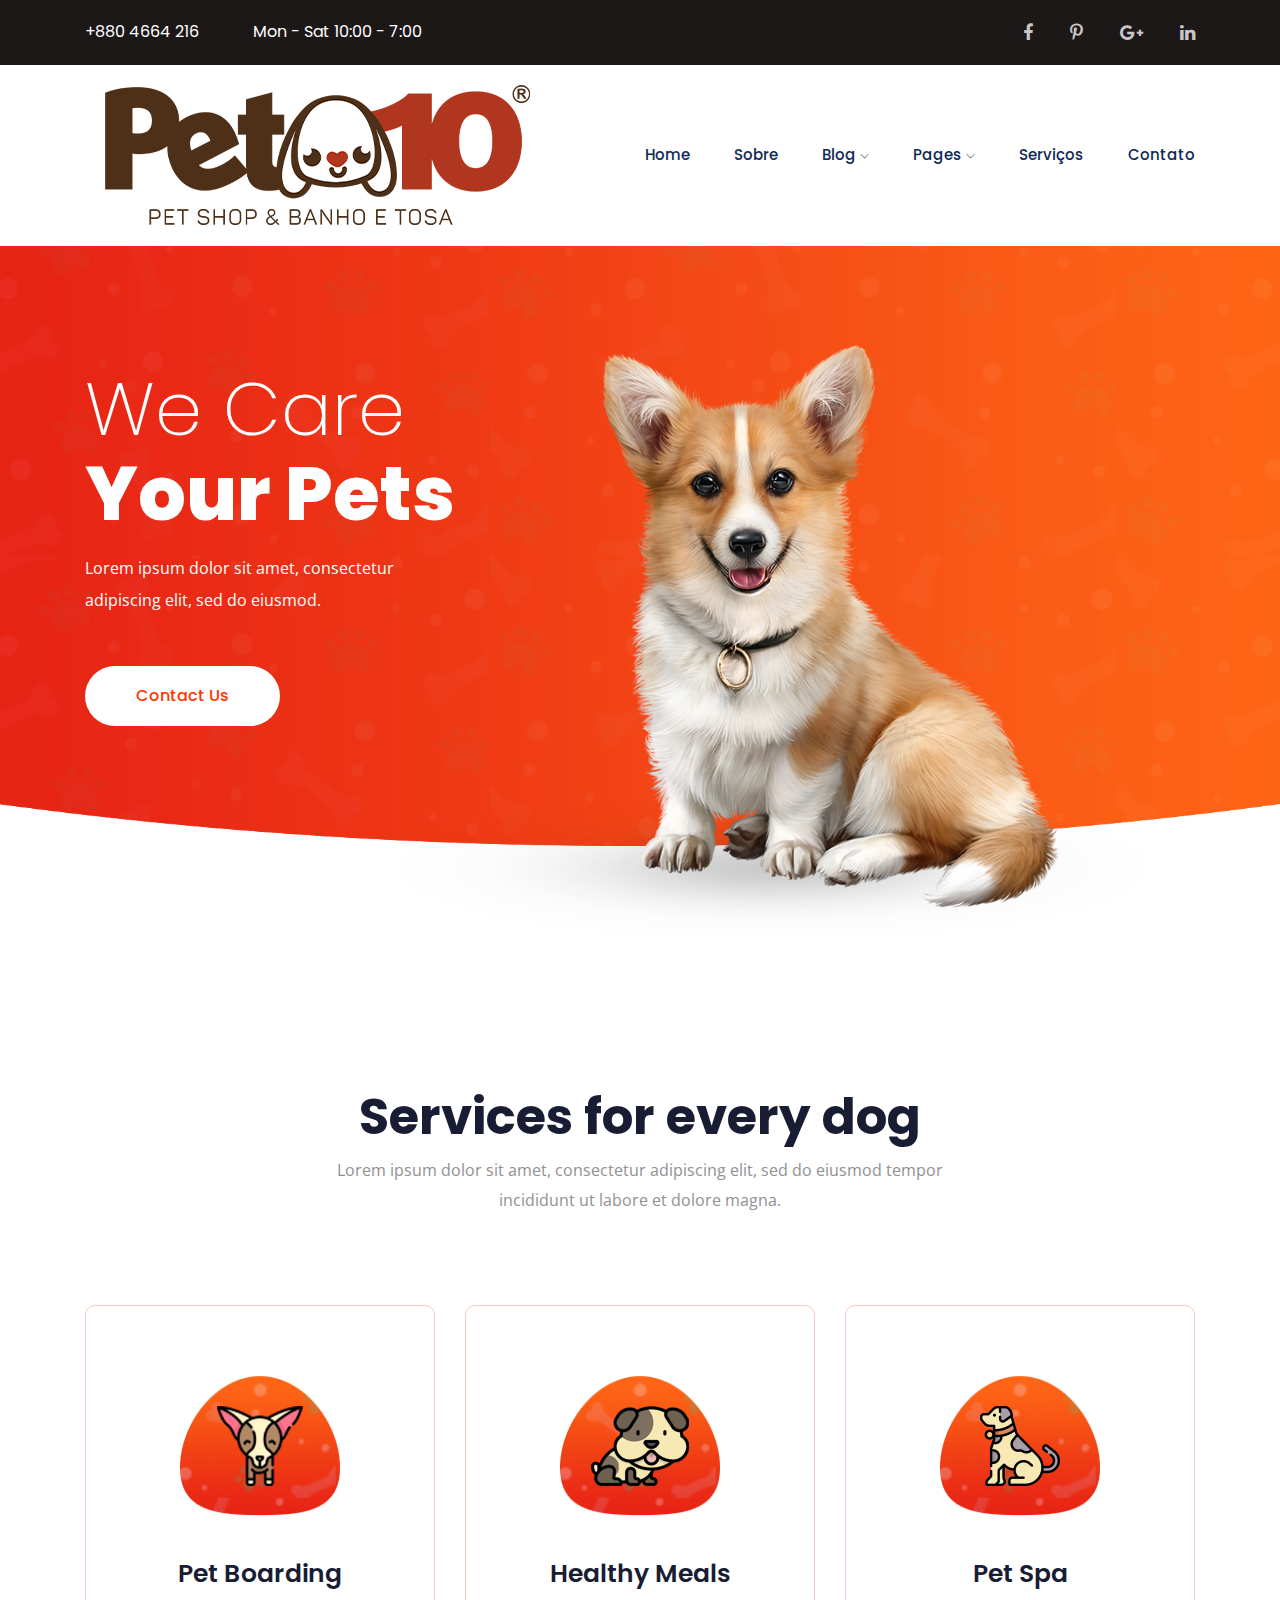
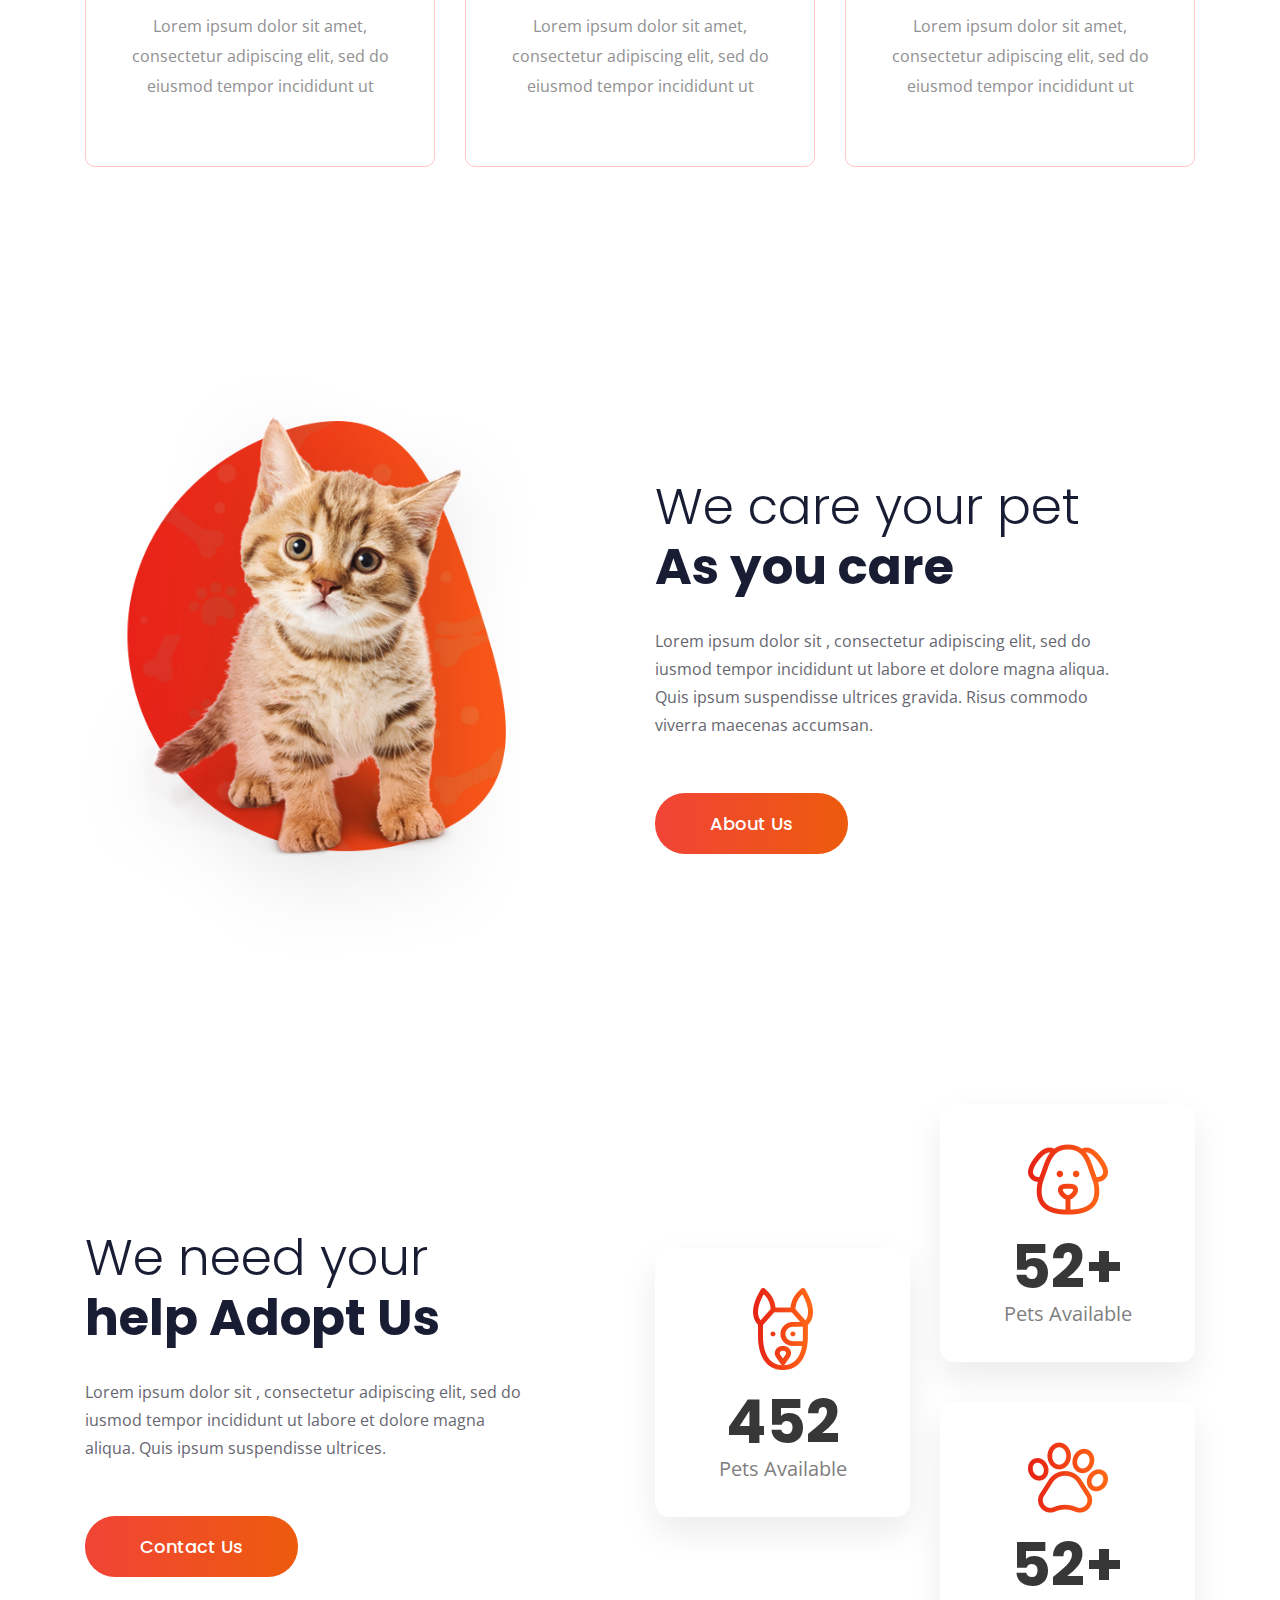
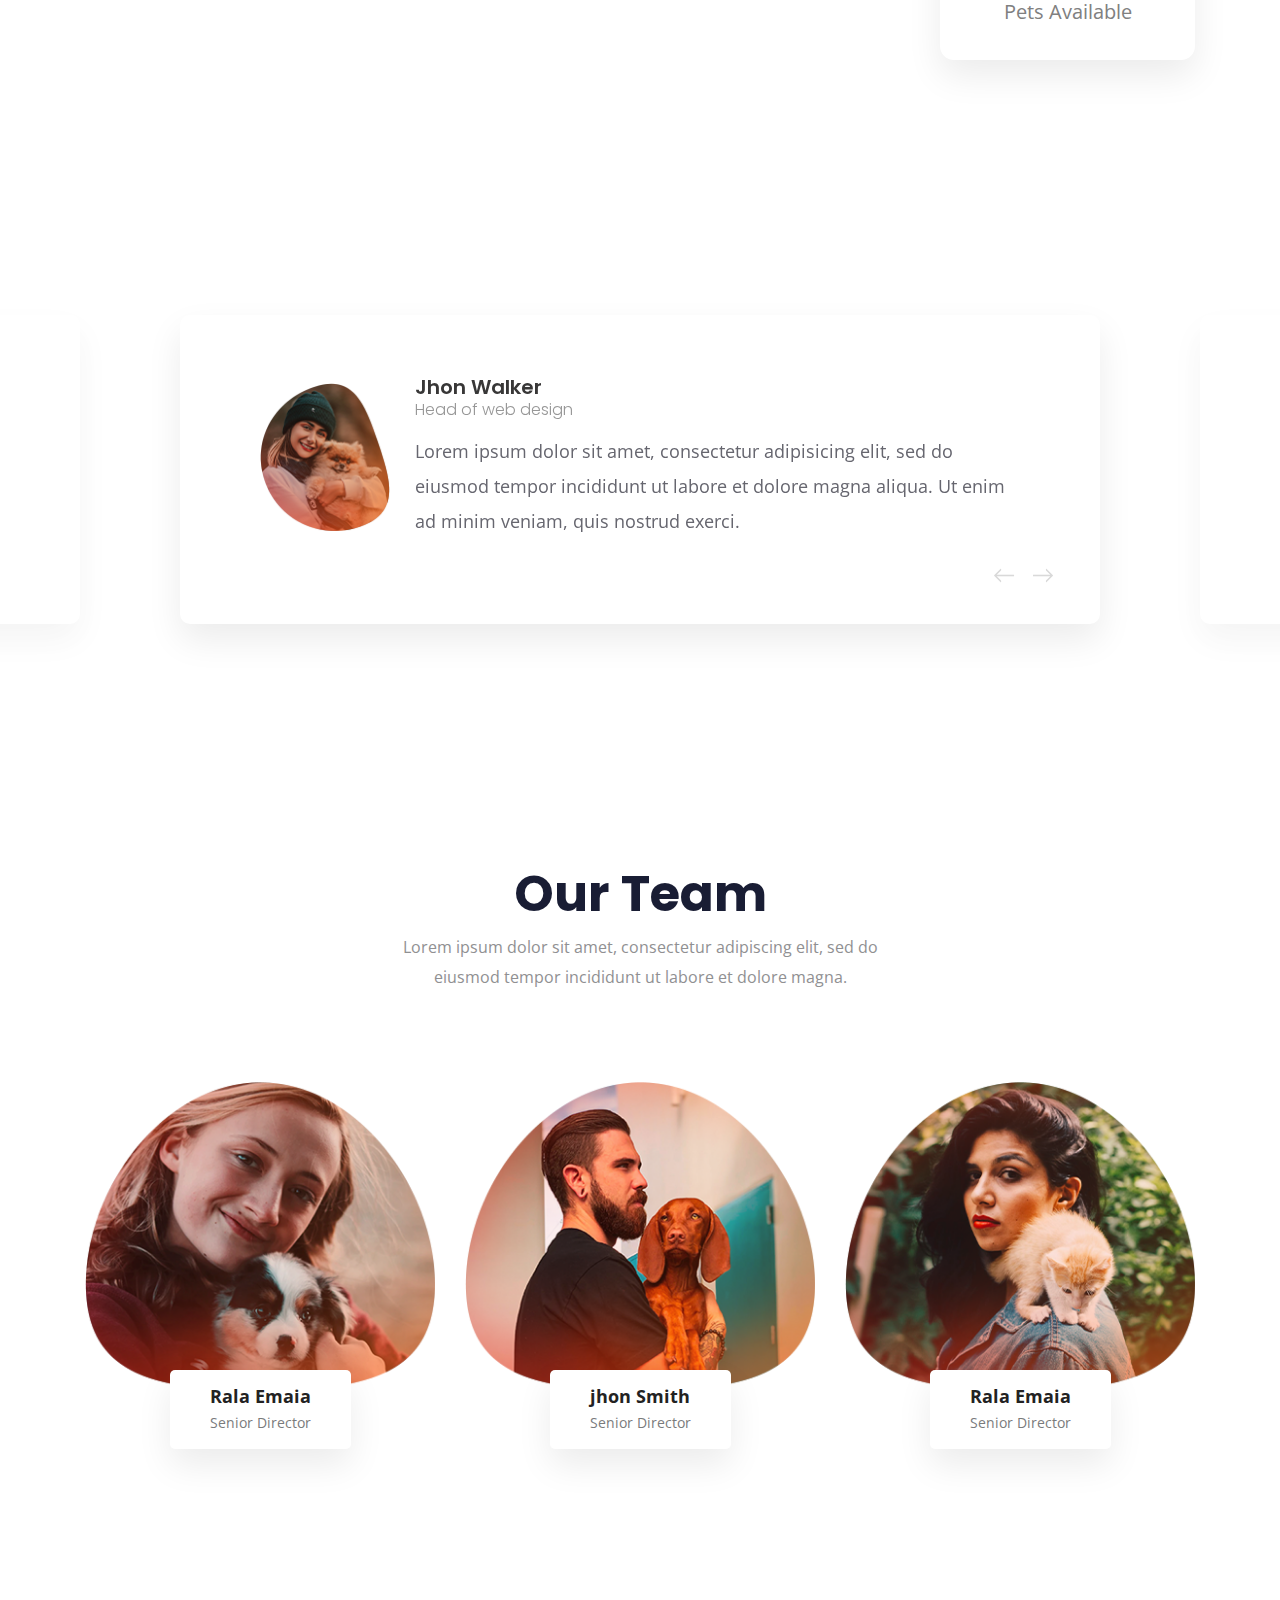
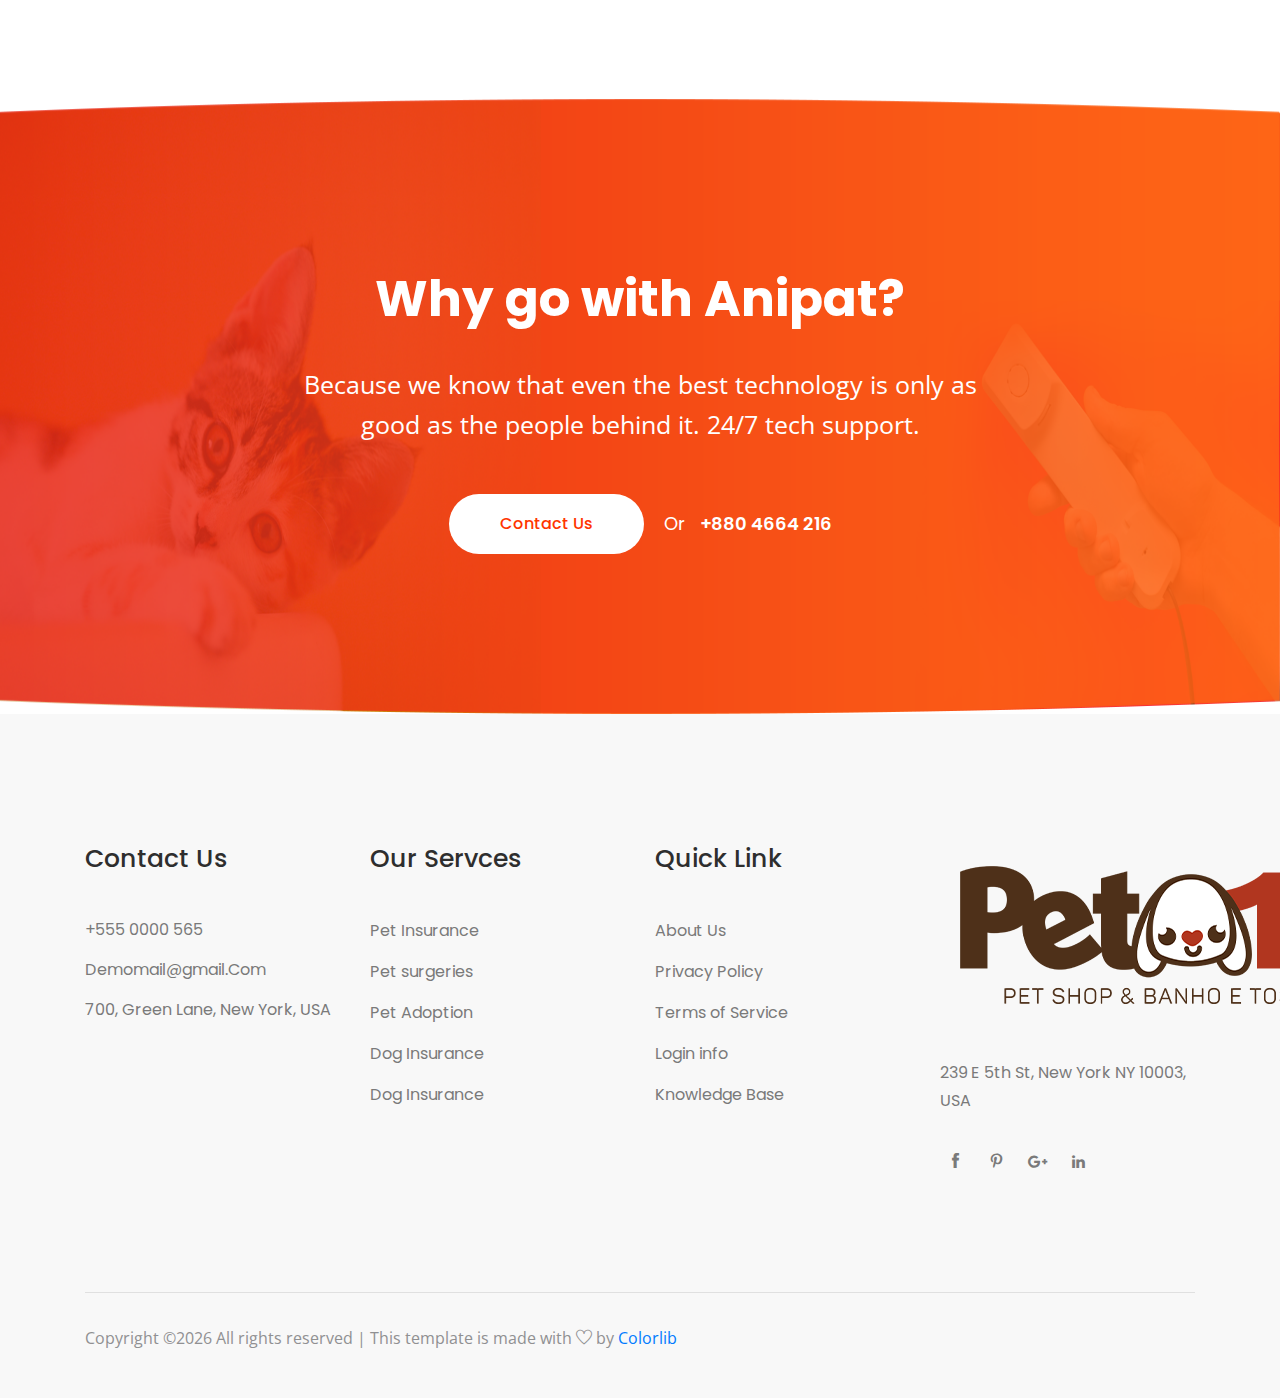
==== index.html @ c5ed1b81 "Subindo projeto" ====
<!doctype html>
<html class="no-js" lang="pt-br">

<head>
    <meta charset="utf-8">
    <meta http-equiv="x-ua-compatible" content="ie=edge">
    <title>Animal</title>
    <meta name="description" content="">
    <meta name="viewport" content="width=device-width, initial-scale=1">

    <!-- <link rel="manifest" href="site.webmanifest"> -->
    <link rel="shortcut icon" type="image/x-icon" href="img/favicon.png">
    <!-- Place favicon.ico in the root directory -->

    <!-- CSS here -->
    <link rel="stylesheet" href="css/bootstrap.min.css">
    <link rel="stylesheet" href="css/owl.carousel.min.css">
    <link rel="stylesheet" href="css/magnific-popup.css">
    <link rel="stylesheet" href="css/font-awesome.min.css">
    <link rel="stylesheet" href="css/themify-icons.css">
    <link rel="stylesheet" href="css/nice-select.css">
    <link rel="stylesheet" href="css/flaticon.css">
    <link rel="stylesheet" href="css/gijgo.css">
    <link rel="stylesheet" href="css/animate.css">
    <link rel="stylesheet" href="css/slicknav.css">
    <link rel="stylesheet" href="css/style.css">
    <!-- <link rel="stylesheet" href="css/responsive.css"> -->
</head>

<body>
    <!--[if lte IE 9]>
            <p class="browserupgrade">You are using an <strong>outdated</strong> browser. Please <a href="https://browsehappy.com/">upgrade your browser</a> to improve your experience and security.</p>
        <![endif]-->

    <header>
        <div class="header-area ">
            <div class="header-top_area">
                <div class="container">
                    <div class="row">
                        <div class="col-lg-6 col-md-8">
                            <div class="short_contact_list">
                                <ul>
                                    <li><a href="#">+880 4664 216</a></li>
                                    <li><a href="#">Mon - Sat 10:00 - 7:00</a></li>
                                </ul>
                            </div>
                        </div>
                        <div class="col-lg-6 col-md-4 ">
                            <div class="social_media_links">
                                <a href="https://www.facebook.com/pet10brasil">
                                    <i class="fa fa-facebook"></i>
                                </a>
                                <a href="https://www.instagram.com/pet10brasil/">
                                    <i class="fa fa-pinterest-p"></i>
                                </a>
                                <a href="#">
                                    <i class="fa fa-google-plus"></i>
                                </a>
                                <a href="#">
                                    <i class="fa fa-linkedin"></i>
                                </a>
                            </div>
                        </div>
                    </div>
                </div>
            </div>
            <div id="sticky-header" class="main-header-area">
                <div class="container">
                    <div class="row align-items-center">
                        <div class="col-xl-3 col-lg-3">
                            <div class="logo">
                                <a href="index.html">
                                    <img src="img/logo.png" alt="">
                                </a>
                            </div>
                        </div>
                        <div class="col-xl-9 col-lg-9">
                            <div class="main-menu  d-none d-lg-block">
                                <nav>
                                    <ul id="navigation">
                                        <li><a  href="index.html">home</a></li>
                                        <li><a href="about.html">sobre</a></li>
                                        <li><a href="#">blog <i class="ti-angle-down"></i></a>
                                            <ul class="submenu">
                                                <li><a href="blog.html">blog</a></li>
                                                <li><a href="single-blog.html">single-blog</a></li>
                                            </ul>
                                        </li>
                                        <li><a href="#">pages <i class="ti-angle-down"></i></a>
                                            <ul class="submenu">
                                                <li><a href="elements.html">elements</a></li>
                                                <li><a href="devs.html">Desenvolvedores</a></li>
                                                
                                            </ul>
                                        </li>
                                        <li><a href="service.html">serviços</a></li>
                                        <li><a href="contact.html">contato</a></li>
                                    </ul>
                                </nav>
                            </div>
                        </div>
                        <div class="col-12">
                            <div class="mobile_menu d-block d-lg-none"></div>
                        </div>
                    </div>
                </div>
            </div>
        </div>
    </header>

    <!-- slider_area_start -->
    <div class="slider_area">
        <div class="single_slider slider_bg_1 d-flex align-items-center">
            <div class="container">
                <div class="row">
                    <div class="col-lg-5 col-md-6">
                        <div class="slider_text">
                            <h3>We Care <br> <span>Your Pets</span></h3>
                            <p>Lorem ipsum dolor sit amet, consectetur <br> adipiscing elit, sed do eiusmod.</p>
                            <a href="contact.html" class="boxed-btn4">Contact Us</a>
                        </div>
                    </div>
                </div>
            </div>
            <div class="dog_thumb d-none d-lg-block">
                <img src="img/banner/dog.png" alt="">
            </div>
        </div>
    </div>
    <!-- slider_area_end -->

    <!-- service_area_start  -->
    <div class="service_area">
        <div class="container">
            <div class="row justify-content-center ">
                <div class="col-lg-7 col-md-10">
                    <div class="section_title text-center mb-95">
                        <h3>Services for every dog</h3>
                        <p>Lorem ipsum dolor sit amet, consectetur adipiscing elit, sed do eiusmod tempor incididunt ut labore et dolore magna.</p>
                    </div>
                </div>
            </div>
            <div class="row justify-content-center">
                <div class="col-lg-4 col-md-6">
                    <div class="single_service">
                         <div class="service_thumb service_icon_bg_1 d-flex align-items-center justify-content-center">
                             <div class="service_icon">
                                 <img src="img/service/service_icon_1.png" alt="">
                             </div>
                         </div>
                         <div class="service_content text-center">
                            <h3>Pet Boarding</h3>
                            <p>Lorem ipsum dolor sit amet, consectetur adipiscing elit, sed do eiusmod tempor incididunt ut</p>
                         </div>
                    </div>
                </div>
                <div class="col-lg-4 col-md-6">
                    <div class="single_service active">
                         <div class="service_thumb service_icon_bg_1 d-flex align-items-center justify-content-center">
                             <div class="service_icon">
                                 <img src="img/service/service_icon_2.png" alt="">
                             </div>
                         </div>
                         <div class="service_content text-center">
                            <h3>Healthy Meals</h3>
                            <p>Lorem ipsum dolor sit amet, consectetur adipiscing elit, sed do eiusmod tempor incididunt ut</p>
                         </div>
                    </div>
                </div>
                <div class="col-lg-4 col-md-6">
                    <div class="single_service">
                         <div class="service_thumb service_icon_bg_1 d-flex align-items-center justify-content-center">
                             <div class="service_icon">
                                 <img src="img/service/service_icon_3.png" alt="">
                             </div>
                         </div>
                         <div class="service_content text-center">
                            <h3>Pet Spa</h3>
                            <p>Lorem ipsum dolor sit amet, consectetur adipiscing elit, sed do eiusmod tempor incididunt ut</p>
                         </div>
                    </div>
                </div>
            </div>
        </div>
    </div>
    <!-- service_area_end -->

    <!-- pet_care_area_start  -->
    <div class="pet_care_area">
        <div class="container">
            <div class="row align-items-center">
                <div class="col-lg-5 col-md-6">
                    <div class="pet_thumb">
                        <img src="img/about/pet_care.png" alt="">
                    </div>
                </div>
                <div class="col-lg-6 offset-lg-1 col-md-6">
                    <div class="pet_info">
                        <div class="section_title">
                            <h3><span>We care your pet </span> <br>
                                As you care</h3>
                            <p>Lorem ipsum dolor sit , consectetur adipiscing elit, sed do <br> iusmod tempor incididunt ut labore et dolore magna aliqua. <br> Quis ipsum suspendisse ultrices gravida. Risus commodo <br>
                                viverra maecenas accumsan.</p>
                            <a href="about.html" class="boxed-btn3">About Us</a>
                        </div>
                    </div>
                </div>
            </div>
        </div>
    </div>
    <!-- pet_care_area_end  -->

    <!-- adapt_area_start  -->
    <div class="adapt_area">
        <div class="container">
            <div class="row justify-content-between align-items-center">
                <div class="col-lg-5">
                    <div class="adapt_help">
                        <div class="section_title">
                            <h3><span>We need your</span>
                                help Adopt Us</h3>
                            <p>Lorem ipsum dolor sit , consectetur adipiscing elit, sed do iusmod tempor incididunt ut labore et dolore magna aliqua. Quis ipsum suspendisse ultrices.</p>
                            <a href="contact.html" class="boxed-btn3">Contact Us</a>
                        </div>
                    </div>
                </div>
                <div class="col-lg-6">
                    <div class="adapt_about">
                        <div class="row align-items-center">
                            <div class="col-lg-6 col-md-6">
                                <div class="single_adapt text-center">
                                    <img src="img/adapt_icon/1.png" alt="">
                                    <div class="adapt_content">
                                        <h3 class="counter">452</h3>
                                        <p>Pets Available</p>
                                    </div>
                                </div>
                            </div>
                            <div class="col-lg-6 col-md-6">
                                <div class="single_adapt text-center">
                                    <img src="img/adapt_icon/3.png" alt="">
                                    <div class="adapt_content">
                                        <h3><span class="counter">52</span>+</h3>
                                        <p>Pets Available</p>
                                    </div>
                                </div>
                                <div class="single_adapt text-center">
                                    <img src="img/adapt_icon/2.png" alt="">
                                    <div class="adapt_content">
                                        <h3><span class="counter">52</span>+</h3>
                                        <p>Pets Available</p>
                                    </div>
                                </div>
                            </div>
                        </div>
                    </div>
                </div>
            </div>
        </div>
    </div>
    <!-- adapt_area_end  -->

    <!-- testmonial_area_start  -->
    <div class="testmonial_area">
        <div class="container">
            <div class="row justify-content-center">
                <div class="col-lg-10">
                    <div class="textmonial_active owl-carousel">
                        <div class="testmonial_wrap">
                            <div class="single_testmonial d-flex align-items-center">
                                <div class="test_thumb">
                                    <img src="img/testmonial/1.png" alt="">
                                </div>
                                <div class="test_content">
                                    <h4>Jhon Walker</h4>
                                    <span>Head of web design</span>
                                    <p>Lorem ipsum dolor sit amet, consectetur adipisicing elit, sed do eiusmod tempor incididunt ut labore et dolore magna aliqua. Ut enim ad minim veniam, quis nostrud exerci.</p>
                                </div>
                            </div>
                        </div>
                        <div class="testmonial_wrap">
                            <div class="single_testmonial d-flex align-items-center">
                                <div class="test_thumb">
                                    <img src="img/testmonial/1.png" alt="">
                                </div>
                                <div class="test_content">
                                    <h4>Jhon Walker</h4>
                                    <span>Head of web design</span>
                                    <p>Lorem ipsum dolor sit amet, consectetur adipisicing elit, sed do eiusmod tempor incididunt ut labore et dolore magna aliqua. Ut enim ad minim veniam, quis nostrud exerci.</p>
                                </div>
                            </div>
                        </div>
                        <div class="testmonial_wrap">
                            <div class="single_testmonial d-flex align-items-center">
                                <div class="test_thumb">
                                    <img src="img/testmonial/1.png" alt="">
                                </div>
                                <div class="test_content">
                                    <h4>Jhon Walker</h4>
                                    <span>Head of web design</span>
                                    <p>Lorem ipsum dolor sit amet, consectetur adipisicing elit, sed do eiusmod tempor incididunt ut labore et dolore magna aliqua. Ut enim ad minim veniam, quis nostrud exerci.</p>
                                </div>
                            </div>
                        </div>
                    </div>
                </div>
            </div>

        </div>
    </div>
    <!-- testmonial_area_end  -->

    <!-- team_area_start  -->
    <div class="team_area">
        <div class="container">
            <div class="row justify-content-center ">
                <div class="col-lg-6 col-md-10">
                    <div class="section_title text-center mb-95">
                        <h3>Our Team</h3>
                        <p>Lorem ipsum dolor sit amet, consectetur adipiscing elit, sed do eiusmod tempor incididunt ut labore et dolore magna.</p>
                    </div>
                </div>
            </div>
            <div class="row justify-content-center">
                <div class="col-lg-4 col-md-6">
                    <div class="single_team">
                        <div class="thumb">
                            <img src="img/team/1.png" alt="">
                        </div>
                        <div class="member_name text-center">
                            <div class="mamber_inner">
                                <h4>Rala Emaia</h4>
                                <p>Senior Director</p>
                            </div>
                        </div>
                    </div>
                </div>
                <div class="col-lg-4 col-md-6">
                    <div class="single_team">
                        <div class="thumb">
                            <img src="img/team/2.png" alt="">
                        </div>
                        <div class="member_name text-center">
                            <div class="mamber_inner">
                                <h4>jhon Smith</h4>
                                <p>Senior Director</p>
                            </div>
                        </div>
                    </div>
                </div>
                <div class="col-lg-4 col-md-6">
                    <div class="single_team">
                        <div class="thumb">
                            <img src="img/team/3.png" alt="">
                        </div>
                        <div class="member_name text-center">
                            <div class="mamber_inner">
                                <h4>Rala Emaia</h4>
                                <p>Senior Director</p>
                            </div>
                        </div>
                    </div>
                </div>
            </div>
        </div>
    </div>
    <!-- team_area_start  -->

    <div class="contact_anipat anipat_bg_1">
        <div class="container">
            <div class="row justify-content-center">
                <div class="col-lg-8">
                    <div class="contact_text text-center">
                        <div class="section_title text-center">
                            <h3>Why go with Anipat?</h3>
                            <p>Because we know that even the best technology is only as good as the people behind it. 24/7 tech support.</p>
                        </div>
                        <div class="contact_btn d-flex align-items-center justify-content-center">
                            <a href="contact.html" class="boxed-btn4">Contact Us</a>
                            <p>Or  <a href="#"> +880 4664 216</a></p>
                        </div>
                    </div>
                </div>
            </div>
        </div>
    </div>

    <!-- footer_start  -->
    <footer class="footer">
        <div class="footer_top">
            <div class="container">
                <div class="row">
                    <div class="col-xl-3 col-md-6 col-lg-3">
                        <div class="footer_widget">
                            <h3 class="footer_title">
                                Contact Us
                            </h3>
                            <ul class="address_line">
                                <li>+555 0000 565</li>
                                <li><a href="#">Demomail@gmail.Com</a></li>
                                <li>700, Green Lane, New York, USA</li>
                            </ul>
                        </div>
                    </div>
                    <div class="col-xl-3  col-md-6 col-lg-3">
                        <div class="footer_widget">
                            <h3 class="footer_title">
                                Our Servces
                            </h3>
                            <ul class="links">
                                <li><a href="#">Pet Insurance</a></li>
                                <li><a href="#">Pet surgeries </a></li>
                                <li><a href="#">Pet Adoption</a></li>
                                <li><a href="#">Dog Insurance</a></li>
                                <li><a href="#">Dog Insurance</a></li>
                            </ul>
                        </div>
                    </div>
                    <div class="col-xl-3  col-md-6 col-lg-3">
                        <div class="footer_widget">
                            <h3 class="footer_title">
                                Quick Link
                            </h3>
                            <ul class="links">
                                <li><a href="#">About Us</a></li>
                                <li><a href="#">Privacy Policy</a></li>
                                <li><a href="#">Terms of Service</a></li>
                                <li><a href="#">Login info</a></li>
                                <li><a href="#">Knowledge Base</a></li>
                            </ul>
                        </div>
                    </div>
                    <div class="col-xl-3 col-md-6 col-lg-3 ">
                        <div class="footer_widget">
                            <div class="footer_logo">
                                <a href="#">
                                    <img src="img/logo.png" alt="">
                                </a>
                            </div>
                            <p class="address_text">239 E 5th St, New York 
                                NY 10003, USA
                            </p>
                            <div class="socail_links">
                                <ul>
                                    <li>
                                        <a href="#">
                                            <i class="ti-facebook"></i>
                                        </a>
                                    </li>
                                    <li>
                                        <a href="#">
                                            <i class="ti-pinterest"></i>
                                        </a>
                                    </li>
                                    <li>
                                        <a href="#">
                                            <i class="fa fa-google-plus"></i>
                                        </a>
                                    </li>
                                    <li>
                                        <a href="#">
                                            <i class="fa fa-linkedin"></i>
                                        </a>
                                    </li>
                                </ul>
                            </div>

                        </div>
                    </div>
                </div>
            </div>
        </div>
        <div class="copy-right_text">
            <div class="container">
                <div class="bordered_1px"></div>
                <div class="row">
                    <div class="col-xl-12">
                        <p class="copy_right text-center">
                            <p><!-- Link back to Colorlib can't be removed. Template is licensed under CC BY 3.0. -->
  Copyright &copy;<script>document.write(new Date().getFullYear());</script> All rights reserved | This template is made with <i class="ti-heart" aria-hidden="true"></i> by <a href="https://colorlib.com" target="_blank">Colorlib</a>
  <!-- Link back to Colorlib can't be removed. Template is licensed under CC BY 3.0. --></p>
                        </p>
                    </div>
                </div>
            </div>
        </div>
    </footer>
    <!-- footer_end  -->


    <!-- JS here -->
    <script src="js/vendor/modernizr-3.5.0.min.js"></script>
    <script src="js/vendor/jquery-1.12.4.min.js"></script>
    <script src="js/popper.min.js"></script>
    <script src="js/bootstrap.min.js"></script>
    <script src="js/owl.carousel.min.js"></script>
    <script src="js/isotope.pkgd.min.js"></script>
    <script src="js/ajax-form.js"></script>
    <script src="js/waypoints.min.js"></script>
    <script src="js/jquery.counterup.min.js"></script>
    <script src="js/imagesloaded.pkgd.min.js"></script>
    <script src="js/scrollIt.js"></script>
    <script src="js/jquery.scrollUp.min.js"></script>
    <script src="js/wow.min.js"></script>
    <script src="js/nice-select.min.js"></script>
    <script src="js/jquery.slicknav.min.js"></script>
    <script src="js/jquery.magnific-popup.min.js"></script>
    <script src="js/plugins.js"></script>
    <script src="js/gijgo.min.js"></script>

    <!--contact js-->
    <script src="js/contact.js"></script>
    <script src="js/jquery.ajaxchimp.min.js"></script>
    <script src="js/jquery.form.js"></script>
    <script src="js/jquery.validate.min.js"></script>
    <script src="js/mail-script.js"></script>

    <script src="js/main.js"></script>
    <script>
        $('#datepicker').datepicker({
            iconsLibrary: 'fontawesome',
            disableDaysOfWeek: [0, 0],
        //     icons: {
        //      rightIcon: '<span class="fa fa-caret-down"></span>'
        //  }
        });
        $('#datepicker2').datepicker({
            iconsLibrary: 'fontawesome',
            icons: {
             rightIcon: '<span class="fa fa-caret-down"></span>'
         }

        });
        var timepicker = $('#timepicker').timepicker({
         format: 'HH.MM'
     });
    </script>
</body>

</html>
---- css/themify-icons.css ----
@font-face {
	font-family: 'themify';
	src:url('../fonts/themify.eot?-fvbane');
	src:url('../fonts/themify.eot?#iefix-fvbane') format('embedded-opentype'),
		url('../fonts/themify.woff?-fvbane') format('woff'),
		url('../fonts/themify.ttf?-fvbane') format('truetype'),
		url('../fonts/themify.svg?-fvbane#themify') format('svg');
	font-weight: normal;
	font-style: normal;
}

[class^="ti-"], [class*=" ti-"] {
	font-family: 'themify';
	/* speak: none; */
	font-style: normal;
	font-weight: normal;
	font-variant: normal;
	text-transform: none;
	line-height: 1;

	/* Better Font Rendering =========== */
	-webkit-font-smoothing: antialiased;
	-moz-osx-font-smoothing: grayscale;
}

.ti-wand:before {
	content: "\e600";
}
.ti-volume:before {
	content: "\e601";
}
.ti-user:before {
	content: "\e602";
}
.ti-unlock:before {
	content: "\e603";
}
.ti-unlink:before {
	content: "\e604";
}
.ti-trash:before {
	content: "\e605";
}
.ti-thought:before {
	content: "\e606";
}
.ti-target:before {
	content: "\e607";
}
.ti-tag:before {
	content: "\e608";
}
.ti-tablet:before {
	content: "\e609";
}
.ti-star:before {
	content: "\e60a";
}
.ti-spray:before {
	content: "\e60b";
}
.ti-signal:before {
	content: "\e60c";
}
.ti-shopping-cart:before {
	content: "\e60d";
}
.ti-shopping-cart-full:before {
	content: "\e60e";
}
.ti-settings:before {
	content: "\e60f";
}
.ti-search:before {
	content: "\e610";
}
.ti-zoom-in:before {
	content: "\e611";
}
.ti-zoom-out:before {
	content: "\e612";
}
.ti-cut:before {
	content: "\e613";
}
.ti-ruler:before {
	content: "\e614";
}
.ti-ruler-pencil:before {
	content: "\e615";
}
.ti-ruler-alt:before {
	content: "\e616";
}
.ti-bookmark:before {
	content: "\e617";
}
.ti-bookmark-alt:before {
	content: "\e618";
}
.ti-reload:before {
	content: "\e619";
}
.ti-plus:before {
	content: "\e61a";
}
.ti-pin:before {
	content: "\e61b";
}
.ti-pencil:before {
	content: "\e61c";
}
.ti-pencil-alt:before {
	content: "\e61d";
}
.ti-paint-roller:before {
	content: "\e61e";
}
.ti-paint-bucket:before {
	content: "\e61f";
}
.ti-na:before {
	content: "\e620";
}
.ti-mobile:before {
	content: "\e621";
}
.ti-minus:before {
	content: "\e622";
}
.ti-medall:before {
	content: "\e623";
}
.ti-medall-alt:before {
	content: "\e624";
}
.ti-marker:before {
	content: "\e625";
}
.ti-marker-alt:before {
	content: "\e626";
}
.ti-arrow-up:before {
	content: "\e627";
}
.ti-arrow-right:before {
	content: "\e628";
}
.ti-arrow-left:before {
	content: "\e629";
}
.ti-arrow-down:before {
	content: "\e62a";
}
.ti-lock:before {
	content: "\e62b";
}
.ti-location-arrow:before {
	content: "\e62c";
}
.ti-link:before {
	content: "\e62d";
}
.ti-layout:before {
	content: "\e62e";
}
.ti-layers:before {
	content: "\e62f";
}
.ti-layers-alt:before {
	content: "\e630";
}
.ti-key:before {
	content: "\e631";
}
.ti-import:before {
	content: "\e632";
}
.ti-image:before {
	content: "\e633";
}
.ti-heart:before {
	content: "\e634";
}
.ti-heart-broken:before {
	content: "\e635";
}
.ti-hand-stop:before {
	content: "\e636";
}
.ti-hand-open:before {
	content: "\e637";
}
.ti-hand-drag:before {
	content: "\e638";
}
.ti-folder:before {
	content: "\e639";
}
.ti-flag:before {
	content: "\e63a";
}
.ti-flag-alt:before {
	content: "\e63b";
}
.ti-flag-alt-2:before {
	content: "\e63c";
}
.ti-eye:before {
	content: "\e63d";
}
.ti-export:before {
	content: "\e63e";
}
.ti-exchange-vertical:before {
	content: "\e63f";
}
.ti-desktop:before {
	content: "\e640";
}
.ti-cup:before {
	content: "\e641";
}
.ti-crown:before {
	content: "\e642";
}
.ti-comments:before {
	content: "\e643";
}
.ti-comment:before {
	content: "\e644";
}
.ti-comment-alt:before {
	content: "\e645";
}
.ti-close:before {
	content: "\e646";
}
.ti-clip:before {
	content: "\e647";
}
.ti-angle-up:before {
	content: "\e648";
}
.ti-angle-right:before {
	content: "\e649";
}
.ti-angle-left:before {
	content: "\e64a";
}
.ti-angle-down:before {
	content: "\e64b";
}
.ti-check:before {
	content: "\e64c";
}
.ti-check-box:before {
	content: "\e64d";
}
.ti-camera:before {
	content: "\e64e";
}
.ti-announcement:before {
	content: "\e64f";
}
.ti-brush:before {
	content: "\e650";
}
.ti-briefcase:before {
	content: "\e651";
}
.ti-bolt:before {
	content: "\e652";
}
.ti-bolt-alt:before {
	content: "\e653";
}
.ti-blackboard:before {
	content: "\e654";
}
.ti-bag:before {
	content: "\e655";
}
.ti-move:before {
	content: "\e656";
}
.ti-arrows-vertical:before {
	content: "\e657";
}
.ti-arrows-horizontal:before {
	content: "\e658";
}
.ti-fullscreen:before {
	content: "\e659";
}
.ti-arrow-top-right:before {
	content: "\e65a";
}
.ti-arrow-top-left:before {
	content: "\e65b";
}
.ti-arrow-circle-up:before {
	content: "\e65c";
}
.ti-arrow-circle-right:before {
	content: "\e65d";
}
.ti-arrow-circle-left:before {
	content: "\e65e";
}
.ti-arrow-circle-down:before {
	content: "\e65f";
}
.ti-angle-double-up:before {
	content: "\e660";
}
.ti-angle-double-right:before {
	content: "\e661";
}
.ti-angle-double-left:before {
	content: "\e662";
}
.ti-angle-double-down:before {
	content: "\e663";
}
.ti-zip:before {
	content: "\e664";
}
.ti-world:before {
	content: "\e665";
}
.ti-wheelchair:before {
	content: "\e666";
}
.ti-view-list:before {
	content: "\e667";
}
.ti-view-list-alt:before {
	content: "\e668";
}
.ti-view-grid:before {
	content: "\e669";
}
.ti-uppercase:before {
	content: "\e66a";
}
.ti-upload:before {
	content: "\e66b";
}
.ti-underline:before {
	content: "\e66c";
}
.ti-truck:before {
	content: "\e66d";
}
.ti-timer:before {
	content: "\e66e";
}
.ti-ticket:before {
	content: "\e66f";
}
.ti-thumb-up:before {
	content: "\e670";
}
.ti-thumb-down:before {
	content: "\e671";
}
.ti-text:before {
	content: "\e672";
}
.ti-stats-up:before {
	content: "\e673";
}
.ti-stats-down:before {
	content: "\e674";
}
.ti-split-v:before {
	content: "\e675";
}
.ti-split-h:before {
	content: "\e676";
}
.ti-smallcap:before {
	content: "\e677";
}
.ti-shine:before {
	content: "\e678";
}
.ti-shift-right:before {
	content: "\e679";
}
.ti-shift-left:before {
	content: "\e67a";
}
.ti-shield:before {
	content: "\e67b";
}
.ti-notepad:before {
	content: "\e67c";
}
.ti-server:before {
	content: "\e67d";
}
.ti-quote-right:before {
	content: "\e67e";
}
.ti-quote-left:before {
	content: "\e67f";
}
.ti-pulse:before {
	content: "\e680";
}
.ti-printer:before {
	content: "\e681";
}
.ti-power-off:before {
	content: "\e682";
}
.ti-plug:before {
	content: "\e683";
}
.ti-pie-chart:before {
	content: "\e684";
}
.ti-paragraph:before {
	content: "\e685";
}
.ti-panel:before {
	content: "\e686";
}
.ti-package:before {
	content: "\e687";
}
.ti-music:before {
	content: "\e688";
}
.ti-music-alt:before {
	content: "\e689";
}
.ti-mouse:before {
	content: "\e68a";
}
.ti-mouse-alt:before {
	content: "\e68b";
}
.ti-money:before {
	content: "\e68c";
}
.ti-microphone:before {
	content: "\e68d";
}
.ti-menu:before {
	content: "\e68e";
}
.ti-menu-alt:before {
	content: "\e68f";
}
.ti-map:before {
	content: "\e690";
}
.ti-map-alt:before {
	content: "\e691";
}
.ti-loop:before {
	content: "\e692";
}
.ti-location-pin:before {
	content: "\e693";
}
.ti-list:before {
	content: "\e694";
}
.ti-light-bulb:before {
	content: "\e695";
}
.ti-Italic:before {
	content: "\e696";
}
.ti-info:before {
	content: "\e697";
}
.ti-infinite:before {
	content: "\e698";
}
.ti-id-badge:before {
	content: "\e699";
}
.ti-hummer:before {
	content: "\e69a";
}
.ti-home:before {
	content: "\e69b";
}
.ti-help:before {
	content: "\e69c";
}
.ti-headphone:before {
	content: "\e69d";
}
.ti-harddrives:before {
	content: "\e69e";
}
.ti-harddrive:before {
	content: "\e69f";
}
.ti-gift:before {
	content: "\e6a0";
}
.ti-game:before {
	content: "\e6a1";
}
.ti-filter:before {
	content: "\e6a2";
}
.ti-files:before {
	content: "\e6a3";
}
.ti-file:before {
	content: "\e6a4";
}
.ti-eraser:before {
	content: "\e6a5";
}
.ti-envelope:before {
	content: "\e6a6";
}
.ti-download:before {
	content: "\e6a7";
}
.ti-direction:before {
	content: "\e6a8";
}
.ti-direction-alt:before {
	content: "\e6a9";
}
.ti-dashboard:before {
	content: "\e6aa";
}
.ti-control-stop:before {
	content: "\e6ab";
}
.ti-control-shuffle:before {
	content: "\e6ac";
}
.ti-control-play:before {
	content: "\e6ad";
}
.ti-control-pause:before {
	content: "\e6ae";
}
.ti-control-forward:before {
	content: "\e6af";
}
.ti-control-backward:before {
	content: "\e6b0";
}
.ti-cloud:before {
	content: "\e6b1";
}
.ti-cloud-up:before {
	content: "\e6b2";
}
.ti-cloud-down:before {
	content: "\e6b3";
}
.ti-clipboard:before {
	content: "\e6b4";
}
.ti-car:before {
	content: "\e6b5";
}
.ti-calendar:before {
	content: "\e6b6";
}
.ti-book:before {
	content: "\e6b7";
}
.ti-bell:before {
	content: "\e6b8";
}
.ti-basketball:before {
	content: "\e6b9";
}
.ti-bar-chart:before {
	content: "\e6ba";
}
.ti-bar-chart-alt:before {
	content: "\e6bb";
}
.ti-back-right:before {
	content: "\e6bc";
}
.ti-back-left:before {
	content: "\e6bd";
}
.ti-arrows-corner:before {
	content: "\e6be";
}
.ti-archive:before {
	content: "\e6bf";
}
.ti-anchor:before {
	content: "\e6c0";
}
.ti-align-right:before {
	content: "\e6c1";
}
.ti-align-left:before {
	content: "\e6c2";
}
.ti-align-justify:before {
	content: "\e6c3";
}
.ti-align-center:before {
	content: "\e6c4";
}
.ti-alert:before {
	content: "\e6c5";
}
.ti-alarm-clock:before {
	content: "\e6c6";
}
.ti-agenda:before {
	content: "\e6c7";
}
.ti-write:before {
	content: "\e6c8";
}
.ti-window:before {
	content: "\e6c9";
}
.ti-widgetized:before {
	content: "\e6ca";
}
.ti-widget:before {
	content: "\e6cb";
}
.ti-widget-alt:before {
	content: "\e6cc";
}
.ti-wallet:before {
	content: "\e6cd";
}
.ti-video-clapper:before {
	content: "\e6ce";
}
.ti-video-camera:before {
	content: "\e6cf";
}
.ti-vector:before {
	content: "\e6d0";
}
.ti-themify-logo:before {
	content: "\e6d1";
}
.ti-themify-favicon:before {
	content: "\e6d2";
}
.ti-themify-favicon-alt:before {
	content: "\e6d3";
}
.ti-support:before {
	content: "\e6d4";
}
.ti-stamp:before {
	content: "\e6d5";
}
.ti-split-v-alt:before {
	content: "\e6d6";
}
.ti-slice:before {
	content: "\e6d7";
}
.ti-shortcode:before {
	content: "\e6d8";
}
.ti-shift-right-alt:before {
	content: "\e6d9";
}
.ti-shift-left-alt:before {
	content: "\e6da";
}
.ti-ruler-alt-2:before {
	content: "\e6db";
}
.ti-receipt:before {
	content: "\e6dc";
}
.ti-pin2:before {
	content: "\e6dd";
}
.ti-pin-alt:before {
	content: "\e6de";
}
.ti-pencil-alt2:before {
	content: "\e6df";
}
.ti-palette:before {
	content: "\e6e0";
}
.ti-more:before {
	content: "\e6e1";
}
.ti-more-alt:before {
	content: "\e6e2";
}
.ti-microphone-alt:before {
	content: "\e6e3";
}
.ti-magnet:before {
	content: "\e6e4";
}
.ti-line-double:before {
	content: "\e6e5";
}
.ti-line-dotted:before {
	content: "\e6e6";
}
.ti-line-dashed:before {
	content: "\e6e7";
}
.ti-layout-width-full:before {
	content: "\e6e8";
}
.ti-layout-width-default:before {
	content: "\e6e9";
}
.ti-layout-width-default-alt:before {
	content: "\e6ea";
}
.ti-layout-tab:before {
	content: "\e6eb";
}
.ti-layout-tab-window:before {
	content: "\e6ec";
}
.ti-layout-tab-v:before {
	content: "\e6ed";
}
.ti-layout-tab-min:before {
	content: "\e6ee";
}
.ti-layout-slider:before {
	content: "\e6ef";
}
.ti-layout-slider-alt:before {
	content: "\e6f0";
}
.ti-layout-sidebar-right:before {
	content: "\e6f1";
}
.ti-layout-sidebar-none:before {
	content: "\e6f2";
}
.ti-layout-sidebar-left:before {
	content: "\e6f3";
}
.ti-layout-placeholder:before {
	content: "\e6f4";
}
.ti-layout-menu:before {
	content: "\e6f5";
}
.ti-layout-menu-v:before {
	content: "\e6f6";
}
.ti-layout-menu-separated:before {
	content: "\e6f7";
}
.ti-layout-menu-full:before {
	content: "\e6f8";
}
.ti-layout-media-right-alt:before {
	content: "\e6f9";
}
.ti-layout-media-right:before {
	content: "\e6fa";
}
.ti-layout-media-overlay:before {
	content: "\e6fb";
}
.ti-layout-media-overlay-alt:before {
	content: "\e6fc";
}
.ti-layout-media-overlay-alt-2:before {
	content: "\e6fd";
}
.ti-layout-media-left-alt:before {
	content: "\e6fe";
}
.ti-layout-media-left:before {
	content: "\e6ff";
}
.ti-layout-media-center-alt:before {
	content: "\e700";
}
.ti-layout-media-center:before {
	content: "\e701";
}
.ti-layout-list-thumb:before {
	content: "\e702";
}
.ti-layout-list-thumb-alt:before {
	content: "\e703";
}
.ti-layout-list-post:before {
	content: "\e704";
}
.ti-layout-list-large-image:before {
	content: "\e705";
}
.ti-layout-line-solid:before {
	content: "\e706";
}
.ti-layout-grid4:before {
	content: "\e707";
}
.ti-layout-grid3:before {
	content: "\e708";
}
.ti-layout-grid2:before {
	content: "\e709";
}
.ti-layout-grid2-thumb:before {
	content: "\e70a";
}
.ti-layout-cta-right:before {
	content: "\e70b";
}
.ti-layout-cta-left:before {
	content: "\e70c";
}
.ti-layout-cta-center:before {
	content: "\e70d";
}
.ti-layout-cta-btn-right:before {
	content: "\e70e";
}
.ti-layout-cta-btn-left:before {
	content: "\e70f";
}
.ti-layout-column4:before {
	content: "\e710";
}
.ti-layout-column3:before {
	content: "\e711";
}
.ti-layout-column2:before {
	content: "\e712";
}
.ti-layout-accordion-separated:before {
	content: "\e713";
}
.ti-layout-accordion-merged:before {
	content: "\e714";
}
.ti-layout-accordion-list:before {
	content: "\e715";
}
.ti-ink-pen:before {
	content: "\e716";
}
.ti-info-alt:before {
	content: "\e717";
}
.ti-help-alt:before {
	content: "\e718";
}
.ti-headphone-alt:before {
	content: "\e719";
}
.ti-hand-point-up:before {
	content: "\e71a";
}
.ti-hand-point-right:before {
	content: "\e71b";
}
.ti-hand-point-left:before {
	content: "\e71c";
}
.ti-hand-point-down:before {
	content: "\e71d";
}
.ti-gallery:before {
	content: "\e71e";
}
.ti-face-smile:before {
	content: "\e71f";
}
.ti-face-sad:before {
	content: "\e720";
}
.ti-credit-card:before {
	content: "\e721";
}
.ti-control-skip-forward:before {
	content: "\e722";
}
.ti-control-skip-backward:before {
	content: "\e723";
}
.ti-control-record:before {
	content: "\e724";
}
.ti-control-eject:before {
	content: "\e725";
}
.ti-comments-smiley:before {
	content: "\e726";
}
.ti-brush-alt:before {
	content: "\e727";
}
.ti-youtube:before {
	content: "\e728";
}
.ti-vimeo:before {
	content: "\e729";
}
.ti-twitter:before {
	content: "\e72a";
}
.ti-time:before {
	content: "\e72b";
}
.ti-tumblr:before {
	content: "\e72c";
}
.ti-skype:before {
	content: "\e72d";
}
.ti-share:before {
	content: "\e72e";
}
.ti-share-alt:before {
	content: "\e72f";
}
.ti-rocket:before {
	content: "\e730";
}
.ti-pinterest:before {
	content: "\e731";
}
.ti-new-window:before {
	content: "\e732";
}
.ti-microsoft:before {
	content: "\e733";
}
.ti-list-ol:before {
	content: "\e734";
}
.ti-linkedin:before {
	content: "\e735";
}
.ti-layout-sidebar-2:before {
	content: "\e736";
}
.ti-layout-grid4-alt:before {
	content: "\e737";
}
.ti-layout-grid3-alt:before {
	content: "\e738";
}
.ti-layout-grid2-alt:before {
	content: "\e739";
}
.ti-layout-column4-alt:before {
	content: "\e73a";
}
.ti-layout-column3-alt:before {
	content: "\e73b";
}
.ti-layout-column2-alt:before {
	content: "\e73c";
}
.ti-instagram:before {
	content: "\e73d";
}
.ti-google:before {
	content: "\e73e";
}
.ti-github:before {
	content: "\e73f";
}
.ti-flickr:before {
	content: "\e740";
}
.ti-facebook:before {
	content: "\e741";
}
.ti-dropbox:before {
	content: "\e742";
}
.ti-dribbble:before {
	content: "\e743";
}
.ti-apple:before {
	content: "\e744";
}
.ti-android:before {
	content: "\e745";
}
.ti-save:before {
	content: "\e746";
}
.ti-save-alt:before {
	content: "\e747";
}
.ti-yahoo:before {
	content: "\e748";
}
.ti-wordpress:before {
	content: "\e749";
}
.ti-vimeo-alt:before {
	content: "\e74a";
}
.ti-twitter-alt:before {
	content: "\e74b";
}
.ti-tumblr-alt:before {
	content: "\e74c";
}
.ti-trello:before {
	content: "\e74d";
}
.ti-stack-overflow:before {
	content: "\e74e";
}
.ti-soundcloud:before {
	content: "\e74f";
}
.ti-sharethis:before {
	content: "\e750";
}
.ti-sharethis-alt:before {
	content: "\e751";
}
.ti-reddit:before {
	content: "\e752";
}
.ti-pinterest-alt:before {
	content: "\e753";
}
.ti-microsoft-alt:before {
	content: "\e754";
}
.ti-linux:before {
	content: "\e755";
}
.ti-jsfiddle:before {
	content: "\e756";
}
.ti-joomla:before {
	content: "\e757";
}
.ti-html5:before {
	content: "\e758";
}
.ti-flickr-alt:before {
	content: "\e759";
}
.ti-email:before {
	content: "\e75a";
}
.ti-drupal:before {
	content: "\e75b";
}
.ti-dropbox-alt:before {
	content: "\e75c";
}
.ti-css3:before {
	content: "\e75d";
}
.ti-rss:before {
	content: "\e75e";
}
.ti-rss-alt:before {
	content: "\e75f";
}
---- css/nice-select.css ----
.nice-select {
  -webkit-tap-highlight-color: transparent;
  background-color: #fff;
  border-radius: 5px;
  border: solid 1px #e8e8e8;
  box-sizing: border-box;
  clear: both;
  cursor: pointer;
  display: block;
  float: left;
  font-family: inherit;
  font-size: 14px;
  font-weight: normal;
  height: 42px;
  line-height: 40px;
  outline: none;
  padding-left: 18px;
  padding-right: 30px;
  position: relative;
  text-align: left !important;
  -webkit-transition: all 0.2s ease-in-out;
  transition: all 0.2s ease-in-out;
  -webkit-user-select: none;
     -moz-user-select: none;
      -ms-user-select: none;
          user-select: none;
  white-space: nowrap;
  width: auto; }
  .nice-select:hover {
    border-color: #dbdbdb; }
  .nice-select:active, .nice-select.open, .nice-select:focus {
    border-color: #999; }


  .nice-select.disabled {
    border-color: #ededed;
    color: #999;
    pointer-events: none; }
    .nice-select.disabled:after {
      border-color: #cccccc; }
  .nice-select.wide {
    width: 100%; }
    .nice-select.wide .list {
      left: 0 !important;
      right: 0 !important; }
  .nice-select.right {
    float: right; }
    .nice-select.right .list {
      left: auto;
      right: 0; }
  .nice-select.small {
    font-size: 12px;
    height: 36px;
    line-height: 34px; }
    .nice-select.small:after {
      height: 4px;
      width: 4px; }
    .nice-select.small .option {
      line-height: 34px;
      min-height: 34px; }
  .nice-select .list {
    background-color: #fff;
    border-radius: 5px;
    box-shadow: 0 0 0 1px rgba(68, 68, 68, 0.11);
    box-sizing: border-box;
    margin-top: 4px;
    opacity: 0;
    overflow: hidden;
    padding: 0;
    pointer-events: none;
    position: absolute;
    top: 100%;
    left: 0;
    -webkit-transform-origin: 50% 0;
        -ms-transform-origin: 50% 0;
            transform-origin: 50% 0;
    -webkit-transform: scale(0.75) translateY(-21px);
        -ms-transform: scale(0.75) translateY(-21px);
            transform: scale(0.75) translateY(-21px);
    -webkit-transition: all 0.2s cubic-bezier(0.5, 0, 0, 1.25), opacity 0.15s ease-out;
    transition: all 0.2s cubic-bezier(0.5, 0, 0, 1.25), opacity 0.15s ease-out;
    z-index: 9; }
    .nice-select .list:hover .option:not(:hover) {
      background-color: transparent !important; }
  .nice-select .option {
    cursor: pointer;
    font-weight: 400;
    line-height: 40px;
    list-style: none;
    min-height: 40px;
    outline: none;
    padding-left: 18px;
    padding-right: 29px;
    text-align: left;
    -webkit-transition: all 0.2s;
    transition: all 0.2s; }
    .nice-select .option:hover, .nice-select .option.focus, .nice-select .option.selected.focus {
      background-color: #f6f6f6; }
    .nice-select .option.selected {
      font-weight: bold; }
    .nice-select .option.disabled {
      background-color: transparent;
      color: #999;
      cursor: default; }

.no-csspointerevents .nice-select .list {
  display: none; }

.no-csspointerevents .nice-select.open .list {
  display: block; }





  /* ,,,,,,,,,,,,,,,, */


  .nice-select:after {
    content: "\e64b";
    display: block;
    height: 5px;
    margin-top: -5px;
    pointer-events: none;
    position: absolute;
    right: 30px;
    top: 8px;
    transition: all 0.15s ease-in-out;
    width: 5px;
    font-family: 'themify';
    color: #ddd; }

    .nice-select.open:after {
 }
    .nice-select.open .list {
      opacity: 1;
      pointer-events: auto;
      -webkit-transform: scale(1) translateY(0);
          -ms-transform: scale(1) translateY(0);
              transform: scale(1) translateY(0); }
---- css/flaticon.css ----
/*
  	Flaticon icon font: Flaticon
  	Creation date: 13/01/2020 05:31
  	*/

@font-face {
  font-family: "Flaticon";
  src: url("../fonts/Flaticon.eot");
  src: url("../fonts/Flaticon.eot?#iefix") format("embedded-opentype"),
       url("../fonts/Flaticon.woff2") format("woff2"),
       url("../fonts/Flaticon.woff") format("woff"),
       url("../fonts/Flaticon.ttf") format("truetype"),
       url("../fonts/Flaticon.svg#Flaticon") format("svg");
  font-weight: normal;
  font-style: normal;
}

@media screen and (-webkit-min-device-pixel-ratio:0) {
  @font-face {
    font-family: "Flaticon";
    src: url("../fonts/Flaticon.svg#Flaticon") format("svg");
  }
}

[class^="flaticon-"]:before, [class*=" flaticon-"]:before,
[class^="flaticon-"]:after, [class*=" flaticon-"]:after {   
  font-family: Flaticon;
font-style: normal;
}

.flaticon-right:before { content: "\f100"; }
.flaticon-left:before { content: "\f101"; }
---- css/gijgo.css ----
.gj-button {
    background-color: #f5f5f5;
    border: 1px solid #ddd;
    color: #000;
    border-radius: 3px;
    padding: 6px 10px;
    cursor: pointer;
}

.gj-unselectable {
    -webkit-touch-callout: none;
    -webkit-user-select: none;
    -khtml-user-select: none;
    -moz-user-select: none;
    -ms-user-select: none;
    user-select: none;
}

.gj-row {
    display: -webkit-box;
    display: -ms-flexbox;
    display: flex;
    -ms-flex-wrap: wrap;
    flex-wrap: wrap;
}

.gj-margin-left-5 {
    margin-left: 5px;
}

.gj-margin-left-10 {
    margin-left: 10px;
}

.gj-width-full {
    width: 100%;
}

.gj-cursor-pointer {
    cursor: pointer;
}

.gj-text-align-center {
    text-align: center;
}

.gj-font-size-16 {
    font-size: 16px;
}

.gj-hidden {
    display: none;
}

/** Material Design */
.gj-button-md {
    background: 0 0;
    border: none;
    border-radius: 2px;
    color: rgba(0, 0, 0, 0.87);
    position: relative;
    height: 36px;
    margin: 0;
    min-width: 64px;
    padding: 0 16px;
    display: inline-block;
    font-family: "Roboto","Helvetica","Arial",sans-serif;
    font-size: 1rem;
    font-weight: 500;
    text-transform: uppercase;
    letter-spacing: 0;
    overflow: hidden;
    will-change: box-shadow;
    transition: box-shadow .2s cubic-bezier(.4,0,1,1),background-color .2s cubic-bezier(.4,0,.2,1),color .2s cubic-bezier(.4,0,.2,1);
    outline: none;
    cursor: pointer;
    text-decoration: none;
    text-align: center;
    line-height: 36px;
    vertical-align: middle;
    overflow: hidden;
    -webkit-user-select: none;
    -moz-user-select: none;
    -ms-user-select: none;
    user-select: none;
}

.gj-button-md:hover {
    background-color: rgba(158,158,158,.2);
}

.gj-button-md:disabled {
    color: rgba(0,0,0,.26);
    background: 0 0;
}

.gj-button-md .material-icons,
.gj-button-md .gj-icon {
    vertical-align: middle;
    /*font-size: 1.3rem;
    margin-right: 4px;*/
}

.gj-button-md.gj-button-md-icon {
    width: 24px;
    height: 31px;
    min-width: 24px;
    padding: 0px;
    display: table;
}

.gj-button-md.gj-button-md-icon .material-icons,
.gj-button-md.gj-button-md-icon .gj-icon {
    display: table-cell;
    margin-right: 0px;
    width: 24px;
    height: 24px;
}

.gj-button-md.active {
    background-color: rgba(158,158,158,.4);
}

.gj-button-md-group {
    position: relative;
    display: inline-block;
    vertical-align: middle;
}

.gj-textbox-md {
    border: none;
    border-bottom: 1px solid rgba(0,0,0,.42);
    display: block;
    font-family: "Helvetica","Arial",sans-serif;
    font-size: 16px;
    line-height: 16px;
    padding: 4px 0px;
    margin: 0;
    width: 100%;
    background: 0 0;
    text-align: left;
    color: rgba(0,0,0,.87);
}

.gj-textbox-md:focus,
.gj-textbox-md:active {
    border-bottom: 2px solid rgba(0,0,0,.42);
    outline: none;
}

.gj-textbox-md::placeholder {
    color: #8e8e8e;
}

.gj-textbox-md:-ms-input-placeholder {
    color: #8e8e8e;
}

.gj-textbox-md::-ms-input-placeholder {
    color: #8e8e8e;
}

.gj-md-spacer-24 {
    min-width: 24px;
    width: 24px;
    display: inline-block;
}

.gj-md-spacer-32 {
    min-width: 32px;
    width: 32px;
    display: inline-block;
}

.gj-modal {
    position: fixed;
    top: 0;
    right: 0;
    bottom: 0;
    left: 0;
    z-index: 1203;
    display: none;
    overflow: hidden;
    -webkit-overflow-scrolling: touch;
    outline: 0;
    background-color: rgba(0, 0, 0, 0.54118);
    transition: 200ms ease opacity;
    will-change: opacity;
}

/* List */
ul.gj-list li [data-role="wrapper"] {
    display: table;
    width: 100%;
}

ul.gj-list li [data-role="checkbox"] {
    display: table-cell;
    vertical-align:middle;
    text-align:center;
}

ul.gj-list li [data-role="image"] {
    display: table-cell;
    vertical-align:middle;
    text-align:center;
}

ul.gj-list li [data-role="display"] {
    display: table-cell;
    vertical-align:middle;
    cursor: pointer;
}

ul.gj-list li [data-role="display"]:empty:before {
  content: "\200b"; /* unicode zero width space character */
}

/* List - Bootstrap */
ul.gj-list-bootstrap {
    padding-left: 0px;
    margin-bottom: 0px;
}

ul.gj-list-bootstrap li {
    padding: 0px;
}

ul.gj-list-bootstrap li [data-role="wrapper"] {
    padding: 0px 10px;
}

ul.gj-list-bootstrap li [data-role="checkbox"] {
    width: 24px;
    padding: 3px;
}

ul.gj-list-bootstrap li [data-role="image"] {
    width: 24px;
    height: 24px;
}

ul.gj-list-bootstrap li [data-role="display"] {
    padding: 8px 0px 8px 4px;
}

.list-group-item.active ul li, .list-group-item.active:focus ul li, .list-group-item.active:hover ul li {
    text-shadow: none;
    color:initial;
}

/* List - Material Design */
ul.gj-list-md {
    padding: 0px;
    list-style: none;
    list-style-type: none;
    line-height: 24px;
    letter-spacing: 0;
    color: #616161; /* Gray 700 */
}

ul.gj-list-md li {
    display: list-item;
    list-style-type: none;
    padding: 0px;
    min-height: unset;
    box-sizing: border-box;
    align-items: center;
    cursor: default;
    overflow: hidden;

    font-family: "Roboto","Helvetica","Arial",sans-serif;
    font-size: 16px;
    font-weight: 400;
    letter-spacing: .04em;
    line-height: 1;
    
    -webkit-flex-direction: row;
    -ms-flex-direction: row;
    flex-direction: row;
    -webkit-flex-wrap: nowrap;
    -ms-flex-wrap: nowrap;
    flex-wrap: nowrap;
}

ul.gj-list-md li [data-role="checkbox"] {
    height: 24px;
    width: 24px;
}

ul.gj-list-md li [data-role="image"] {
    height: 24px;
    width: 24px;
}

ul.gj-list-md li [data-role="display"] {
    padding: 8px 0px 8px 5px;
    order: 0;
    flex-grow: 2;
    text-decoration: none;
    box-sizing: border-box;
    align-items: center;
    text-align: left;
    color: rgba(0,0,0,.87);
}

ul.gj-list-md li.disabled>[data-role="wrapper"]>[data-role="display"] {
    color: #9E9E9E; /* Gray 500 */
}

.gj-list-md-active {
    background: #e0e0e0;
    color: #3f51b5;
}


/* Picker */
.gj-picker {
    position: absolute;
    z-index: 1203;
    background-color: #fff;
}

.gj-picker .selected {
    color: #fff;
}

/* Material Design */
.gj-picker-md {
    font-family: "Roboto","Helvetica","Arial",sans-serif;
    font-size: 16px;
    font-weight: 400;
    letter-spacing: .04em;
    line-height: 1;
    color: rgba(0,0,0,.87);
    border: 1px solid #E0E0E0;
}

.gj-modal .gj-picker-md {
    border: 0px;
}

.gj-picker-md [role="header"] {
    color: rgba(255, 255, 255, 0.54);
    display: flex;
    background: #4A3600;
    align-items: baseline;
    user-select: none;
    justify-content: center;
}

.gj-picker-md [role="footer"] {
    float: right;
    padding: 10px;
}

.gj-picker-md [role="footer"] button.gj-button-md {
    color: #4A3600;
    font-weight: bold;
    font-size: 13px;
}

/* Bootstrap */
.gj-picker-bootstrap {
    border-radius: 4px;
    border: 1px solid #E0E0E0;
}

.gj-picker-bootstrap .selected {
    color: #888;
}

.gj-picker-bootstrap [role="header"] {
    background: #eee;
    color: #AAA;
}
@font-face {
    font-family: 'gijgo-material';
    src: url('../fonts/gijgo-material.eot?235541');
    src: url('../fonts/gijgo-material.eot?235541#iefix') format('embedded-opentype'), url('../fonts/gijgo-material.ttf?235541') format('truetype'), url('../fonts/gijgo-material.woff?235541') format('woff'), url('../fonts/gijgo-material.svg?235541#gijgo-material') format('svg');
    font-weight: normal;
    font-style: normal;
}

.gj-icon {
    /* use !important to prevent issues with browser extensions that change fonts */
    font-family: 'gijgo-material' !important;
    font-size: 24px;
    speak: none;
    font-style: normal;
    font-weight: normal;
    font-variant: normal;
    text-transform: none;
    line-height: 1;
    /* Enable Ligatures ================ */
    letter-spacing: 0;
    -webkit-font-feature-settings: "liga";
    -moz-font-feature-settings: "liga=1";
    -moz-font-feature-settings: "liga";
    -ms-font-feature-settings: "liga" 1;
    font-feature-settings: "liga";
    -webkit-font-variant-ligatures: discretionary-ligatures;
    font-variant-ligatures: discretionary-ligatures;
    /* Better Font Rendering =========== */
    -webkit-font-smoothing: antialiased;
    -moz-osx-font-smoothing: grayscale;
}

.gj-icon.undo:before {
    content: "\e900";
}

.gj-icon.vertical-align-top:before {
    content: "\e901";
}

.gj-icon.vertical-align-center:before {
    content: "\e902";
}

.gj-icon.vertical-align-bottom:before {
    content: "\e903";
}

.gj-icon.arrow-dropup:before {
    content: "\e904";
}

.gj-icon.clock:before {
    content: "\e905";
}

.gj-icon.refresh:before {
    content: "\e906";
}

.gj-icon.last-page:before {
    content: "\e907";
}

.gj-icon.first-page:before {
    content: "\e908";
}

.gj-icon.cancel:before {
    content: "\e909";
}

.gj-icon.clear:before {
    content: "\e90a";
}

.gj-icon.check-circle:before {
    content: "\e90b";
}

.gj-icon.delete:before {
    content: "\e90c";
}

.gj-icon.arrow-upward:before {
    content: "\e90d";
}

.gj-icon.arrow-forward:before {
    content: "\e90e";
}

.gj-icon.arrow-downward:before {
    content: "\e90f";
}

.gj-icon.arrow-back:before {
    content: "\e910";
}

.gj-icon.list-numbered:before {
    content: "\e911";
}

.gj-icon.list-bulleted:before {
    content: "\e912";
}

.gj-icon.indent-increase:before {
    content: "\e913";
}

.gj-icon.indent-decrease:before {
    content: "\e914";
}

.gj-icon.redo:before {
    content: "\e915";
}

.gj-icon.align-right:before {
    content: "\e916";
}

.gj-icon.align-left:before {
    content: "\e917";
}

.gj-icon.align-justify:before {
    content: "\e918";
}

.gj-icon.align-center:before {
    content: "\e919";
}

.gj-icon.strikethrough:before {
    content: "\e91a";
}

.gj-icon.italic:before {
    content: "\e91b";
}

.gj-icon.underlined:before {
    content: "\e91c";
}

.gj-icon.bold:before {
    content: "\e91d";
}

.gj-icon.arrow-dropdown:before {
    content: "\e91e";
}

.gj-icon.done:before {
    content: "\e91f";
}

.gj-icon.pencil:before {
    content: "\e920";
}

.gj-icon.minus:before {
    content: "\e921";
}

.gj-icon.plus:before {
    content: "\e922";
}

.gj-icon.chevron-up:before {
    content: "\e923";
}

.gj-icon.chevron-right:before {
    content: "\e924";
}

.gj-icon.chevron-down:before {
    content: "\e925";
}

.gj-icon.chevron-left:before {
    content: "\e926";
}

.gj-icon.event:before {
    content: "\e927";
}
.gj-draggable {
    cursor: move;
}
.gj-resizable-handle {
    position: absolute;
    font-size: 0.1px;
    display: block;
    -ms-touch-action: none;
    touch-action: none;
    z-index: 1203;
}

.gj-resizable-n {
    cursor: n-resize;
    height: 7px;
    width: 100%;
    top: -5px;
    left: 0;
}
.gj-resizable-e {
    cursor: e-resize;
    width: 7px;
    right: -5px;
    top: 0;
    height: 100%;
}
.gj-resizable-s {
    cursor: s-resize;
    height: 7px;
    width: 100%;
    bottom: -5px;
    left: 0;
}
.gj-resizable-w {
	cursor: w-resize;
	width: 7px;
	left: -5px;
	top: 0;
	height: 100%;
}
.gj-resizable-se {
	cursor: se-resize;
	width: 12px;
	height: 12px;
	right: 1px;
	bottom: 1px;
}
.gj-resizable-sw {
	cursor: sw-resize;
	width: 9px;
	height: 9px;
	left: -5px;
	bottom: -5px;
}
.gj-resizable-nw {
	cursor: nw-resize;
	width: 9px;
	height: 9px;
	left: -5px;
	top: -5px;
}
.gj-resizable-ne {
	cursor: ne-resize;
	width: 9px;
	height: 9px;
	right: -5px;
	top: -5px;
}

.gj-dialog-footer {
    position: absolute;
    bottom: 0px;
    width: 100%;
    margin-top: 0px;
}

.gj-dialog-scrollable [data-role="body"] {
    overflow-x: hidden;
    overflow-y: scroll;
}

/** Bootstrap 3 **/
.gj-dialog-bootstrap {
    overflow: hidden;
    z-index: 1202;
}

.gj-dialog-bootstrap [data-role="title"] {
    display: inline;
}
.gj-dialog-bootstrap [data-role="close"] {
    line-height: 1.42857143;
}

/** Bootstrap 4 **/
.gj-dialog-bootstrap4 {
    overflow: hidden;
    z-index: 1202;
}

.gj-dialog-bootstrap4 [data-role="title"] {
    display: inline;
}
.gj-dialog-bootstrap4 [data-role="close"] {
    line-height: 1.5;
}

/** Material Design **/
.gj-dialog-md {
    background-color: #FFF;
    overflow: hidden;
    border: none;
    box-shadow: 0 11px 15px -7px rgba(0,0,0,.2), 0 24px 38px 3px rgba(0,0,0,.14), 0 9px 46px 8px rgba(0,0,0,.12);
    box-sizing: border-box;
    position: relative;
    display: -webkit-box;
    display: -webkit-flex;
    display: -ms-flexbox;
    display: flex;
    -webkit-box-orient: vertical;
    -webkit-box-direction: normal;
    -webkit-flex-direction: column;
    -ms-flex-direction: column;
    flex-direction: column;
    -webkit-background-clip: padding-box;
    background-clip: padding-box;
    outline: 0;
    z-index: 1202;
}

.gj-dialog-md-header {
    padding: 24px 24px 0px 24px;
    font-family: "Roboto","Helvetica","Arial",sans-serif;
}

.gj-dialog-md-title {
    margin: 0;
    font-weight: 400;
    display: inline;
    line-height: 28px;
    font-size: 20px;
}

.gj-dialog-md-close {
    -webkit-appearance: none;
    padding: 0;
    cursor: pointer;
    background: 0 0;
    border: 0;
    float: right;
    line-height: 28px;
    font-size: 28px;
}

.gj-dialog-md-body {
    padding: 20px 24px 24px 24px;
    color: rgba(0,0,0,.54);
    font-family: "Helvetica","Arial",sans-serif;
    font-size: 14px;
    font-weight: 400;
    line-height: 20px;
}

.gj-dialog-md-footer {
    padding: 8px 8px 8px 24px;
    display: -webkit-flex;
    display: -ms-flexbox;
    display: flex;
    -webkit-flex-direction: row-reverse;
    -ms-flex-direction: row-reverse;
    flex-direction: row-reverse;
    -webkit-flex-wrap: wrap;
    -ms-flex-wrap: wrap;
    flex-wrap: wrap;

    box-sizing: border-box;
}

.gj-dialog-md-footer>*:first-child {
    margin-right: 0;
}

.gj-dialog-md-footer>* {
    margin-right: 8px;
    height: 36px;
}
DIV.gj-grid-wrapper {
    margin: auto;
    position: relative;
    clear:both;
    z-index: 1;
}

TABLE.gj-grid {
    margin: auto;    
    border-collapse: collapse;
    width: 100%;
    table-layout: fixed;
}

TABLE.gj-grid THEAD TH [data-role="selectAll"] {
    margin: auto;
}

TABLE.gj-grid THEAD TH [data-role="title"] {
    display: inline-block;
}

TABLE.gj-grid THEAD TH [data-role="sorticon"] {
    display: inline-block;
}

TABLE.gj-grid THEAD TH {
    overflow: hidden;
    text-overflow: ellipsis;
}

TABLE.gj-grid.autogrow-header-row THEAD TH {
    overflow: auto;
    text-overflow: initial;
    white-space: pre-wrap;
    -ms-word-break: break-word;
    word-break: break-word;
}

TABLE.gj-grid > tbody > tr > td {
    overflow: hidden;
    position: relative;
}

table.gj-grid tbody div[data-role="display"] {
    vertical-align: middle;
    text-indent: 0;
    white-space: pre-wrap;
    -ms-word-break: break-word;
    word-break: break-word;
}

table.gj-grid.fixed-body-rows tbody div[data-role="display"] {
    overflow: hidden;
    text-overflow: ellipsis;
    white-space: nowrap;
    -ms-word-break: initial;
    word-break: initial;
}

table.gj-grid tfoot DIV[data-role="display"] {
    vertical-align: middle;
    text-indent: 0;
    display: flex;
}

TABLE.gj-grid .fa {
    padding: 2px;
}

TABLE.gj-grid > tbody > tr > td > div {
    padding: 2px;
    overflow: hidden;
}

DIV.gj-grid-wrapper DIV.gj-grid-loading-cover
{
    background: #BBBBBB;
    opacity: 0.5;
    position: absolute;
    vertical-align: middle;
}

DIV.gj-grid-wrapper DIV.gj-grid-loading-text
{
    position: absolute;
    font-weight: bold;
}

/* Bootstrap Theme */
table.gj-grid-bootstrap thead th {
    background-color: #f5f5f5;
    vertical-align:middle;
}

table.gj-grid-bootstrap thead th [data-role="sorticon"] {
    margin-left: 5px;
}

table.gj-grid-bootstrap thead th [data-role="sorticon"] i.gj-icon,
table.gj-grid-bootstrap thead th [data-role="sorticon"] i.material-icons {
    position: absolute;
    font-size: 20px;
    top: 15px;
}

table.gj-grid-bootstrap tbody tr td div[data-role="display"] {
    padding: 0px;
}

.gj-grid-bootstrap-4 .gj-checkbox-bootstrap {
    display: inline-block;
    padding-top: 2px;
}

.gj-grid-bootstrap-4 tbody tr.active {
    background-color: rgba(0,0,0,.075);
}

/* Material Design Theme */
.gj-grid-md {
    position: relative;
    border: 1px solid #e0e0e0;
    border-collapse: collapse;
    white-space: nowrap;
    font-size: 13px;
    font-family: "Roboto","Helvetica","Arial",sans-serif;
    background-color: #fff;
}

.gj-grid-md td:first-of-type, .gj-grid-md th:first-of-type {
    padding-left: 24px;
}

.gj-grid-md th {
    position: relative;
    vertical-align: bottom;
    font-weight: 700;
    line-height: 31px;
    letter-spacing: 0;
    height: 56px;
    font-size: 12px;
    color: rgba(0,0,0,.54);
    padding-bottom: 8px;
    box-sizing: border-box;
    padding: 12px 18px;
    text-align: right;
}

.gj-grid-md td {
    position: relative;
    height: 48px;
    border-top: 1px solid #e0e0e0;
    border-bottom: 1px solid #e0e0e0;
    padding: 12px 18px;
    box-sizing: border-box;
    text-align: left;
    color: rgba(0,0,0,.87);
}

.gj-grid-md tbody tr {
    position: relative;
    height: 48px;
    transition-duration: .28s;
    transition-timing-function: cubic-bezier(.4,0,.2,1);
    transition-property: background-color;
}

.gj-grid-md tbody tr:hover {
    background-color: #EEEEEE; /* Gray 200 */
}

.gj-grid-md tbody tr.gj-grid-md-select {
    background-color: #F5F5F5; /* Grey 100 */
}


table.gj-grid-md thead th [data-role="sorticon"] {
    margin-left: 5px;
}

table.gj-grid-md thead th [data-role="sorticon"] i.gj-icon,
table.gj-grid-md thead th [data-role="sorticon"] i.material-icons {
    position: absolute;
    font-size: 16px;
    top: 19px;
}

table.gj-grid-md thead th.gj-grid-select-all {
    padding-bottom: 3px;
}
/* Hide all prioritized columns by default */
@media only all {
	th.display-1120,
	td.display-1120,
	th.display-960,
	td.display-960,
	th.display-800,
	td.display-800,
	th.display-640,
	td.display-640,
	th.display-480,
	td.display-480,
	th.display-320,
	td.display-320 {
		display: none;
	}
}

/* Show at 320px (20em x 16px) */
@media screen and (min-width: 20em) {
	TABLE.gj-grid-bootstrap th.display-320,
	TABLE.gj-grid-bootstrap td.display-320 {
		display: table-cell;
	}
}
/* Show at 480px (30em x 16px) */
@media screen and (min-width: 30em) {
	TABLE.gj-grid-bootstrap th.display-480,
	TABLE.gj-grid-bootstrap td.display-480 {
		display: table-cell;
	}
}
/* Show at 640px (40em x 16px) */
@media screen and (min-width: 40em) {
	TABLE.gj-grid-bootstrap th.display-640,
	TABLE.gj-grid-bootstrap td.display-640 {
		display: table-cell;
	}
}
/* Show at 800px (50em x 16px) */
@media screen and (min-width: 50em) {
	TABLE.gj-grid-bootstrap th.display-800,
	TABLE.gj-grid-bootstrap td.display-800 {
		display: table-cell;
	}
}
/* Show at 960px (60em x 16px) */
@media screen and (min-width: 60em) {
	TABLE.gj-grid-bootstrap th.display-960,
	TABLE.gj-grid-bootstrap td.display-960 {
		display: table-cell;
	}
}
/* Show at 1,120px (70em x 16px) */
@media screen and (min-width: 70em) {
	TABLE.gj-grid-bootstrap th.display-1120,
	TABLE.gj-grid-bootstrap td.display-1120 {
		display: table-cell;
	}
}

/* Material Design Theme */
.gj-grid-md tfoot tr th {
    padding-right: 14px;
}

.gj-grid-md tfoot tr[data-role="pager"] .gj-grid-mdl-pager-label {
    padding-left: 5px;
    padding-right: 5px;
}

.gj-grid-md tfoot tr[data-role="pager"] .gj-dropdown-md {
    margin-left: 12px;
}

.gj-grid-md tfoot tr[data-role="pager"] .gj-dropdown-md [role="presenter"] {
    font-size: 12px;
    font-weight: bold;
    color: rgba(0,0,0,.54);
}

.gj-grid-md tfoot tr[data-role="pager"] .gj-dropdown-md [role="presenter"] [role="display"] {
    text-align: right;
}

.gj-grid-md tfoot tr[data-role="pager"] .gj-grid-md-limit-select {
    margin-left: 10px;
    font-size: 12px;
    font-weight: bold;
    color: rgba(0,0,0,.54);
}

/* Bootstrap */
.gj-grid-bootstrap tfoot tr[data-role="pager"] th {
    line-height: 30px;
    background-color: #f5f5f5;
}

.gj-grid-bootstrap tfoot tr[data-role="pager"] th > div > div {
    margin-right: 5px;
}

.gj-grid-bootstrap tfoot tr[data-role="pager"] th > div > button {
    margin-right: 5px;
}

.gj-grid-bootstrap-4 tfoot tr[data-role="pager"] th > div button {
    height: 34px;
}

.gj-grid-bootstrap-4 tfoot tr[data-role="pager"] th div .gj-dropdown-bootstrap-4 .gj-dropdown-expander-mi .gj-icon {
    top: 5px;
}

.gj-grid-bootstrap-3 tfoot tr[data-role="pager"] th > div > input {
    margin-right: 5px;
    width: 40px;
    text-align: right;
    display: inline-block;
    font-weight: bold;
}

.gj-grid-bootstrap-4 tfoot tr[data-role="pager"] th > div > div.input-group {
    width: 40px;
}

.gj-grid-bootstrap-4 tfoot tr[data-role="pager"] th > div > div.input-group input {
    text-align: right;
    font-weight: bold;
    height: 34px;
    padding-top: 2px;
    padding-bottom: 6px;
}

.gj-grid-bootstrap tfoot tr[data-role="pager"] th > div > select {
    display: inline-block;
    margin-right: 5px;
    width: 60px;
}

.gj-grid-bootstrap tfoot tr[data-role="pager"] th .gj-dropdown-bootstrap .gj-list-bootstrap [data-role="display"] {
    line-height: 14px;
}

.gj-grid-bootstrap tfoot tr[data-role="pager"] th .gj-dropdown-bootstrap [role="presenter"] [role="display"] {
    font-weight: bold;
}

.gj-grid-bootstrap tfoot tr[data-role="pager"] th .gj-dropdown-bootstrap-3 [role="presenter"] {
    padding: 2px 8px;
}

.gj-grid-bootstrap tfoot tr[data-role="pager"] th .gj-dropdown-bootstrap-4 [role="presenter"] {
    padding: 1px 8px;
}
.gj-grid thead tr th div.gj-grid-column-resizer-wrapper {
    position: relative;
    width: 100%;
    height: 0px; 
    top: 0px; 
    left: 0px; 
    padding: 0px;
}

span.gj-grid-column-resizer {
    position: absolute;
    right: 0px;
    width: 10px;
    top: -100px;
    height: 300px;
    z-index: 1203;
    cursor: e-resize;
}

.gj-grid-resize-cursor {
    cursor: e-resize;
}
.gj-grid-md tbody tr.gj-grid-top-border td {
  border-top: 2px solid #777;
}
.gj-grid-md tbody tr.gj-grid-bottom-border td {
  border-bottom: 2px solid #777;
}

.gj-grid-bootstrap tbody tr.gj-grid-top-border td {
  border-top: 2px solid #777;
}
.gj-grid-bootstrap tbody tr.gj-grid-bottom-border td {
  border-bottom: 2px solid #777;
}
.gj-grid-md thead tr th.gj-grid-left-border,
.gj-grid-md tbody tr td.gj-grid-left-border
{
    border-left: 3px solid #777;
}
.gj-grid-md thead tr th.gj-grid-right-border,
.gj-grid-md tbody tr td.gj-grid-right-border
{
    border-right: 3px solid #777;
}

.gj-grid-bootstrap thead tr th.gj-grid-left-border,
.gj-grid-bootstrap tbody tr td.gj-grid-left-border
{
    border-left: 5px solid #ddd;
}
.gj-grid-bootstrap thead tr th.gj-grid-right-border,
.gj-grid-bootstrap tbody tr td.gj-grid-right-border
{
    border-right: 5px solid #ddd;
}
.gj-dirty {
    position: absolute;
    top: 0px;
    left: 0px;
    border-style: solid;
    border-width: 3px;
    border-color: #f00 transparent transparent #f00;
    padding: 0;
    overflow: hidden;
    vertical-align: top;
}

/* Material Design */
.gj-grid-md tbody tr td.gj-grid-management-column {
    padding: 3px;
}

.gj-grid-md tbody tr td[data-mode="edit"] {
    padding: 0px 18px;
}

.gj-grid-md tbody .gj-dropdown-md [role="presenter"] [role="display"] {
    padding: 0px;
}

/* Bootstrap */
.gj-grid-bootstrap tbody tr td[data-mode="edit"] {
    padding: 0px;
}

.gj-grid-bootstrap tbody tr td[data-mode="edit"] [data-role="edit"] {
    padding: 0px;
}

/* Bootstrap 3 */
.gj-grid-bootstrap-3 tbody tr td.gj-grid-management-column {
    padding: 3px;
}

.gj-grid-bootstrap-3 tbody tr td[data-mode="edit"] {
    height: 38px;
}

.gj-grid-bootstrap-3 tbody tr td[data-mode="edit"] [data-role="edit"] input[type="text"] {
    height: 37px;
    padding: 8px;
}

.gj-grid-bootstrap-3 tbody tr td[data-mode="edit"] .gj-dropdown-bootstrap [role="presenter"] {
    border: 0px;
    border-radius: 0px;
    height: 37px;
    padding-left: 8px;
}

.gj-grid-bootstrap-3 tbody tr td[data-mode="edit"] .gj-datepicker-bootstrap {
    height: 37px;
}

.gj-grid-bootstrap-3 tbody tr td[data-mode="edit"] .gj-datepicker-bootstrap [role="input"] {
    height: 37px;
    border:0px;
    border-radius: 0px;
}

.gj-grid-bootstrap-3 tbody tr td[data-mode="edit"] .gj-datepicker-bootstrap [role="right-icon"] {
    border:0px;
    border-radius: 0px;
}

.gj-grid-bootstrap-3 tbody tr td[data-mode="edit"] .gj-checkbox-bootstrap {
    display: inline-block;
    padding-top: 10px;
    height: 32px;
}

/* Bootstrap 4 */
.gj-grid-bootstrap-4 tbody tr td.gj-grid-management-column {
    padding: 6px;
}

.gj-grid-bootstrap-4 tbody tr td[data-mode="edit"] [data-role="edit"] input[type="text"] {
    height: 48px;
    padding-left: 12px;
}

.gj-grid-bootstrap-4 tbody tr td[data-mode="edit"] .gj-dropdown-bootstrap [role="presenter"] {
    border: 0px;
    border-radius: 0px;
    height: 48px;
    padding-left: 12px;
    font-family: -apple-system,system-ui,BlinkMacSystemFont,"Segoe UI",Roboto,"Helvetica Neue",Arial,sans-serif;
}

.gj-grid-bootstrap-4 tbody tr td[data-mode="edit"] .gj-dropdown-bootstrap-4 [role="expander"].gj-dropdown-expander-mi .gj-icon,
.gj-grid-bootstrap-4 tbody tr td[data-mode="edit"] .gj-dropdown-bootstrap-4 [role="expander"].gj-dropdown-expander-mi .material-icons {
    top: 13px;
}

.gj-grid-bootstrap-4 tbody tr td[data-mode="edit"] .gj-datepicker-bootstrap {
    height: 48px;
}

.gj-grid-bootstrap-4 tbody tr td[data-mode="edit"] .gj-datepicker-bootstrap [role="input"] {
    height: 48px;
    border:0px;
    border-radius: 0px;
}

.gj-grid-bootstrap-4 tbody tr td[data-mode="edit"] .gj-datepicker-bootstrap [role="right-icon"] {
    background-color: #fff;
}

.gj-grid-bootstrap-4 tbody tr td[data-mode="edit"] .gj-datepicker-bootstrap [role="right-icon"] button {
    border: 0px;
    border-radius: 0px;
    width: 43px;
    position: relative;
}

.gj-grid-bootstrap-4 tbody tr td[data-mode="edit"] .gj-datepicker-bootstrap [role="right-icon"] .gj-icon,
.gj-grid-bootstrap-4 tbody tr td[data-mode="edit"] .gj-datepicker-bootstrap [role="right-icon"] .material-icons {
    top: 13px;
    left: 10px;
    font-size: 24px;
}

.gj-grid-bootstrap-4 tbody tr td[data-mode="edit"] .gj-checkbox-bootstrap {
    display: inline-block;
    padding-top: 15px;
    height: 42px;
}
.gj-grid-md thead tr[data-role="filter"] th {
    border-top: 1px solid #e0e0e0;
}

div.gj-grid-wrapper div.gj-grid-bootstrap-toolbar {
    background-color: #f5f5f5;
    padding: 8px;
    font-weight: bold;
    border: 1px solid #ddd;
}

div.gj-grid-wrapper div.gj-grid-bootstrap-4-toolbar {
    background-color: #f5f5f5;
    padding: 12px;
    font-weight: bold;
    border: 1px solid #ddd;
}

div.gj-grid-wrapper div.gj-grid-md-toolbar {
    font-weight: bold;
    font-size: 24px;
    font-family: "Helvetica","Arial",sans-serif;
    background-color: rgb(255, 255, 255);
    
    border-top: 1px solid #e0e0e0;
    border-left: 1px solid #e0e0e0;
    border-right: 1px solid #e0e0e0;
    border-bottom: 0px;
    border-collapse: collapse;

    padding: 0 18px 0px 18px;
    line-height: 56px;
}
table.gj-grid-scrollable tbody {
    overflow-y: auto;
    overflow-x: hidden;
    display: block;
}

/* Material Design */
table.gj-grid-md.gj-grid-scrollable {
    border-bottom: 0px;
}

table.gj-grid-md.gj-grid-scrollable tbody {
    border-right: 1px solid #e0e0e0;
    border-bottom: 1px solid #e0e0e0;
}

table.gj-grid-md.gj-grid-scrollable tfoot {
    border-bottom: 1px solid #e0e0e0;
}

/* Bootstrap 3 */
table.gj-grid-bootstrap.gj-grid-scrollable {
    border-bottom: 0px;
}

table.gj-grid-bootstrap.gj-grid-scrollable tbody {
    border-right: 1px solid #ddd;
    border-bottom: 1px solid #ddd;
}

table.gj-grid-bootstrap.gj-grid-scrollable tbody tr[data-role="row"]:first-child td {
    border-top: 0px;
}

table.gj-grid-bootstrap.gj-grid-scrollable tbody tr[data-role="row"] td:first-child {
    border-left: 0px;
}

table.gj-grid-bootstrap.gj-grid-scrollable tbody tr[data-role="row"] td:last-child {
    border-right: 0px;
}

table.gj-grid-bootstrap.gj-grid-scrollable tfoot {
    border-bottom: 1px solid #ddd;
}

ul.gj-list li [data-role="spacer"] {
    display: table-cell;
}

ul.gj-list li [data-role="expander"] {
    display: table-cell;
    vertical-align:middle;
    text-align:center;
    cursor: pointer;
}

[data-type="tree"] ul li [data-role="expander"].gj-tree-material-icons-expander {
    width: 24px;
}

[data-type="tree"] ul li [data-role="expander"].gj-tree-font-awesome-expander {
    width: 24px;
}

[data-type="tree"] ul li [data-role="expander"].gj-tree-glyphicons-expander {
    width: 24px;
}

[data-type="tree"] ul li [data-role="expander"].gj-tree-glyphicons-expander .glyphicon {
    top: 4px;
    height: 24px;
}

/* Bootstrap Theme */
.gj-tree-bootstrap-3 ul.gj-list-bootstrap li {
    border: 0px;
    border-radius: 0px;
    color: #333;
}

.gj-tree-bootstrap-3 ul.gj-list-bootstrap li.active {
    color: #fff;
}

.gj-tree-bootstrap-3 ul.gj-list-bootstrap li.disabled {
    color: #777;
    background-color: #eee;
}

.gj-tree-bootstrap-4 ul.gj-list-bootstrap li {
    border: 0px;
    border-radius: 0px;
    color: #212529;
}

.gj-tree-bootstrap-4 ul.gj-list-bootstrap li.active {
    color: #fff;
}

.gj-tree-bootstrap-4 ul.gj-list-bootstrap li.disabled {
    color: #868e96;
}

.gj-tree-bootstrap-4 ul.gj-list-bootstrap li ul.gj-list-bootstrap {
    width: 100%;
}

.gj-tree-bootstrap-border ul.gj-list-bootstrap li {
    border: 1px solid #ddd;
}

.gj-tree-bootstrap-border ul.gj-list-bootstrap li ul.gj-list-bootstrap li {
    border-left: 0px;
    border-right: 0px;
}

.gj-tree-bootstrap-border ul.gj-list-bootstrap li:first-child {
    border-top-left-radius: 4px;
    border-top-right-radius: 4px;
}

.gj-tree-bootstrap-border ul.gj-list-bootstrap li:last-child {
    border-bottom-left-radius: 4px;
    border-bottom-right-radius: 4px;
}

.gj-tree-bootstrap-border ul.gj-list-bootstrap li ul.gj-list-bootstrap li:first-child {
    border-top-left-radius: 0px;
    border-top-right-radius: 0px;
}

.gj-tree-bootstrap-border ul.gj-list-bootstrap li ul.gj-list-bootstrap li:last-child {
    border-bottom: 0px;
    border-bottom-left-radius: 0px;
    border-bottom-right-radius: 0px;
}

ul.gj-list-bootstrap li [data-role="expander"].gj-tree-material-icons-expander {
    padding-top: 8px;
    padding-bottom: 4px;
}

ul.gj-list-bootstrap li [data-role="expander"].gj-tree-material-icons-expander .gj-icon {
    width: 24px;
    height: 24px;
}

/* Material Design Theme */
ul.gj-list-md li.disabled > [data-role="wrapper"] > [data-role="expander"] {
    color: #9E9E9E; /* Gray 500 */
}

.gj-tree-md-border ul.gj-list-md li {
    border: 1px solid #616161; /* Gray 700 */
    margin-bottom: -1px;
}

.gj-tree-md-border ul.gj-list-md li ul.gj-list-md li {
    border-left: 0px;
    border-right: 0px;
}

.gj-tree-md-border ul.gj-list-md li ul.gj-list-md li:last-child {
    border-bottom: 0px;
}
.gj-tree-drop-above {    
    border-top: 1px solid #000;
}

.gj-tree-drop-below {
    border-bottom: 1px solid #000;
}

.gj-tree-bootstrap-3 ul.gj-list-bootstrap li [data-role="wrapper"].drop-above {
    border-top: 2px solid #000;
}

.gj-tree-bootstrap-3 ul.gj-list-bootstrap li [data-role="wrapper"].drop-below {
    border-bottom: 2px solid #000;
}

.gj-tree-bootstrap-4 ul.gj-list-bootstrap li [data-role="wrapper"].drop-above {
    border-top: 2px solid #000;
}

.gj-tree-bootstrap-4 ul.gj-list-bootstrap li [data-role="wrapper"].drop-below {
    border-bottom: 2px solid #000;
}

.gj-tree-drag-el {
    padding: 0px;
    margin: 0px;
    z-index: 1203;
}

.gj-tree-drag-el li {
    padding: 0px;
    margin: 0px;
}

.gj-tree-drag-el [data-role="wrapper"] {
    cursor: move;
    display: table;
}

.gj-tree-drag-el [data-role="indicator"] {
    width: 14px;
    padding: 0px 3px;
    display: table-cell;
    vertical-align: middle;
    text-align: center;
}

.gj-tree-bootstrap-drag-el li.list-group-item {
    border: 0px;
    background: unset;
}

.gj-tree-bootstrap-drag-el [data-role="indicator"] {
    width: 24px;
    height: 24px;
    padding: 0px;
}

.gj-tree-md-drag-el [data-role="indicator"] {
    width: 24px;
    height: 24px;
    padding: 0px;
}
/* Bootstrap */
.gj-checkbox-bootstrap {
    min-width: 0;
    font-size: 0;
    font-weight: normal;
    margin: 0px;
    text-align: center;
    width: 18px;
    height: 18px;
    position: relative;
    display: inline;
}

.gj-checkbox-bootstrap input[type="checkbox"] {
    display: none;
    margin-bottom: -12px;
}

.gj-checkbox-bootstrap span {
    background: #fff;
    display: block;
    content: " ";
    width: 18px;
    height: 18px;
    line-height: 11px;
    font-size: 11px;
    padding: 2px;
    color: #555555;
    border: 1px solid #CCCCCC;
    border-radius: 3px;
    transition: box-shadow 0.2s linear, border-color 0.2s linear;
    cursor: pointer;
    margin: auto;
}

.gj-checkbox-bootstrap input[type="checkbox"]:focus + span:before {
    outline: 0;
    box-shadow: 0 0 0 0 #66afe9, 0 0 6px rgba(102, 175, 233, .6);
    border-color: #66afe9;
}

.gj-checkbox-bootstrap input[type="checkbox"][disabled] + span {
    opacity: 0.6;
    cursor: not-allowed;
}

/* Bootstrap 4 */
.gj-checkbox-bootstrap.gj-checkbox-bootstrap-4 span {
    line-height: 16px;
    padding: 0px;
}

.gj-checkbox-bootstrap-4.gj-checkbox-material-icons input[type="checkbox"]:checked + span:after {
    font-size: 16px;
}

.gj-checkbox-bootstrap-4.gj-checkbox-material-icons input[type="checkbox"]:indeterminate + span:after {
    font-size: 16px;
}

/* Material Design */
.gj-checkbox-md {
    min-width: 0;
    font-size: 0;
    font-weight: normal;
    margin: 0px;
    text-align: center;
    width: 16px;
    height: 16px;
    position: relative;
}

.gj-checkbox-md input[type="checkbox"] {
    display: none;
    margin-bottom: -12px;
}

.gj-checkbox-md span {
    display: inline-block;
    box-sizing: border-box;
    width: 16px;
    height: 16px;
    margin: 0;
    cursor: pointer;
    overflow: hidden;
    border: 2px solid #616161; /* Gray 700 */
    border-radius: 2px;
    z-index: 2;
}

.gj-checkbox-md input[type="checkbox"]:checked + span {
    border: 2px solid #536DFE; /* Indigo A200 */
}

.gj-checkbox-md input[type="checkbox"]:checked + span:after {
    color: #FFF;
    background-color: #536DFE; /* Indigo A200 */
    position: absolute;
    left: 1px;
    top: -15px;
}

.gj-checkbox-md input[type="checkbox"]:indeterminate + span {
    border: 2px solid #616161; /* Gray 700 */
}

.gj-checkbox-md input[type="checkbox"]:indeterminate + span:after {    
    color: #616161;/*color: rgba(0, 0, 0, 1);*/
    position: absolute;
    left: 1px;
    top: -15px;
}

.gj-checkbox-md input[type="checkbox"][disabled] + span {
    border: 2px solid #9E9E9E;
}

.gj-checkbox-md input[type="checkbox"][disabled] + span:after {
    background-color: #9E9E9E;
}

.gj-checkbox-md input[type="checkbox"][disabled]:indeterminate + span:after {
    color: #FFFFFF;
}

/* Material Icons */
.gj-checkbox-material-icons input[type="checkbox"]:checked + span:after {
    content: "\e91f";
    font-size: 14px;
    font-weight: bold;
    white-space: pre;
}

.gj-checkbox-material-icons input[type="checkbox"]:indeterminate + span:after {
    content: "\e921";
    font-size: 14px;
    font-weight: bold;
    white-space: pre;
}

/* Glyphicons */
.gj-checkbox-glyphicons input[type="checkbox"]:checked + span:after {
    display: inline-block;
    font-family: 'Glyphicons Halflings';
    content: "\e013 ";
}

.gj-checkbox-glyphicons input[type="checkbox"]:indeterminate + span:after {
    display: inline-block;
    font-family: 'Glyphicons Halflings';
    content: "\2212 ";
    padding-right: 1px;
}

/* fontawesome */
.gj-checkbox-fontawesome .fa {
    font-size: 14px;
}
.gj-checkbox-bootstrap.gj-checkbox-fontawesome .fa {
    line-height: 18px;
}

.gj-checkbox-fontawesome input[type="checkbox"]:checked + span:before {
    content: "\f00c ";
}

.gj-checkbox-fontawesome input[type="checkbox"]:indeterminate + span:before {
    content: "\f068 ";
}
.gj-editor [role="body"] {
    overflow: auto;
    outline: 0px solid transparent;
    box-sizing: border-box;
}

/* Material Design */
.gj-editor-md {
    padding: 7px;
    font-family: "Roboto","Helvetica","Arial",sans-serif;
    font-size: 14px;
    font-weight: 500;
    letter-spacing: 0;
    border: 1px solid rgba(158,158,158,.2);
}

.gj-editor-md [role="toolbar"] {
    margin-bottom: 7px;
}

.gj-editor-md [role="toolbar"] .gj-button-md {
    min-width: 54px;
    margin-right: 5px;
}

.gj-editor-md [role="toolbar"] .gj-button-md .gj-icon {
    width: 24px;
    height: 24px;
}

.gj-editor-md [role="body"] {
    border: 1px solid rgba(158,158,158,.2);
}

.gj-editor-md p {
    margin: 0;
    padding: 0;
}

.gj-editor-md blockquote {
    font-size: 14px;
}

/* Bootstrap */
.gj-editor-bootstrap {
    padding: 7px;
    border: 1px solid #eceeef;
}

.gj-editor-bootstrap [role="toolbar"] {
    margin-bottom: 7px;
}

.gj-editor-bootstrap [role="toolbar"] .btn-group {
    margin-right: 10px;
}

.gj-editor-bootstrap [role="toolbar"] button {
    height: 36px;
}

.gj-editor-bootstrap [role="body"] {
    border: 1px solid #eceeef;
}

.gj-editor-bootstrap p {
    margin: 0;
    padding: 0;
}

.gj-editor-bootstrap blockquote {
    font-size: 14px;
}
.gj-dropdown {
    position: relative;
    border-collapse: separate;
}

.gj-dropdown [role="presenter"] {
    display: table;
    cursor: pointer;
    outline: none;
    position: relative;
}

.gj-dropdown [role="presenter"] [role="display"] {
    display: table-cell;
    text-align: left;
    width: 100%;
}

.gj-dropdown [role="presenter"] [role="expander"] {
    display: table-cell;
    vertical-align:middle;
    text-align:center;
    width: 24px;
    height: 24px;
}

/* Material Design */
.gj-dropdown-md [role="presenter"] {
    font-family: "Roboto","Helvetica","Arial",sans-serif;
    font-size: 16px;
    font-weight: 400;
    letter-spacing: .04em;
    line-height: 1;
    color: rgba(0,0,0,.87);
    padding: 0px;
    border: 0px;
    border-bottom: 1px solid rgba(0,0,0,.42);
    background: transparent;
}

.gj-dropdown-md [role="presenter"]:focus,
.gj-dropdown-md [role="presenter"]:active {
    border-bottom: 2px solid rgba(0,0,0,.42);
}

.gj-dropdown-md [role="presenter"] [role="display"] {
    padding: 4px 0px;
    line-height: 18px;
}

.gj-dropdown-md [role="presenter"] [role="display"] .placeholder {
    color: #8e8e8e;
}

.gj-dropdown-list-md {
    position: absolute;
    top: 0px;
    left: 0px;
    background-color: #f5f5f5;
    color: #000;
    margin: 0px;
    z-index: 1203;
}

.gj-dropdown-list-md li:hover, .gj-dropdown-list-md li.active {
    background-color: #eee;
}

/* Bootstrap */
.gj-dropdown-bootstrap [role="presenter"] [role="display"] {
    padding-right: 5px;
}

.gj-dropdown-bootstrap [role="presenter"] [role="expander"] {
    padding-left: 5px;
}

.gj-dropdown-bootstrap [role="presenter"] [role="expander"].gj-dropdown-expander-mi {
    width: 24px;
}

.gj-dropdown-bootstrap-3 [role="presenter"] [role="display"] {
    line-height: 20px;
}

.gj-dropdown-bootstrap-3 [role="presenter"] [role="display"] .placeholder {
    color: #9999b3;
}

.gj-dropdown-bootstrap-3 [role="presenter"] [role="expander"] {
    width: 20px;
    height: 20px;
}

.gj-dropdown-bootstrap-3 [role="presenter"] [role="expander"].gj-dropdown-expander-mi .gj-icon,
.gj-dropdown-bootstrap-3 [role="presenter"] [role="expander"].gj-dropdown-expander-mi .material-icons {
    top: 5px;
    right: 10px;
    position: absolute;
}

.gj-dropdown-bootstrap-4 [role="presenter"] {
    border: 1px solid #ced4da;
}

.gj-dropdown-bootstrap-4 [role="presenter"] [role="display"] {
    line-height: 24px;
}

.gj-dropdown-bootstrap-4 [role="presenter"] [role="expander"].gj-dropdown-expander-mi .gj-icon,
.gj-dropdown-bootstrap-4 [role="presenter"] [role="expander"].gj-dropdown-expander-mi .material-icons {
    top: 7px;
    right: 10px;
    position: absolute;
}

.gj-dropdown-list-bootstrap {
    position: absolute;
    top: 32px;
    left: 0px;
    margin: 0px;
    z-index: 1203;
}
.gj-datepicker [role="input"]::-ms-clear {
    display: none;
}

.gj-datepicker [role="right-icon"] {
    cursor: pointer;
}

.gj-picker div[role="navigator"] {
    display: -webkit-box;
    display: -ms-flexbox;
    display: flex;
    -ms-flex-wrap: wrap;
    flex-wrap: wrap;
}

.gj-picker div[role="navigator"] div {
    cursor: pointer;
    position: relative;
    flex-basis: 0;
    -webkit-box-flex: 1;
    -ms-flex-positive: 1;
    flex-grow: 1;
    max-width: 100%;
}

.gj-picker div[role="navigator"] div[role="period"] {
    width: 100%;
    text-align: center;
}

/* Material Design */
.gj-datepicker-md {
    font-family: "Roboto","Helvetica","Arial",sans-serif;
    font-size: 16px;
    font-weight: 400;
    letter-spacing: .04em;
    line-height: 1;
    color: rgba(0,0,0,.87);
    position: relative;
}

.gj-datepicker-md [role="right-icon"] {
    position: absolute;
    right: 0px;
    top: 0px;
    font-size: 24px;
}

.gj-datepicker-md.small .gj-textbox-md {
    font-size: 14px;
}

.gj-datepicker-md.small .gj-icon {
    font-size: 22px;
}

.gj-datepicker-md.large .gj-textbox-md {
    font-size: 18px;
}

.gj-datepicker-md.large .gj-icon {
    font-size: 28px;
}

.gj-picker-md.datepicker [role="header"] {
    padding: 20px 20px;
    display: block;
}

.gj-picker-md.datepicker [role="header"] [role="year"] {
    font-size: 17px;
    padding-bottom: 5px;
    cursor: pointer;
}

.gj-picker-md.datepicker [role="header"] [role="date"] {
    font-size: 36px;
    cursor: pointer;
}

.gj-picker-md div[role="navigator"] {
    height: 42px;
    line-height: 42px;
}

.gj-picker div[role="navigator"] div[role="period"] {
    font-weight: bold;
    font-size: 15px;
}

.gj-picker-md div[role="navigator"] div:first-child {
    max-width: 42px;
}

.gj-picker-md div[role="navigator"] div:last-child {
    max-width: 42px;
}

.gj-picker-md div[role="navigator"] div i.gj-icon,
.gj-picker-md div[role="navigator"] div i.material-icons {
    position: absolute;
    top: 8px;
}

.gj-picker-md div[role="navigator"] div:first-child i.gj-icon,
.gj-picker-md div[role="navigator"] div:first-child i.material-icons {
    left: 10px;
}

.gj-picker-md div[role="navigator"] div:last-child i.gj-icon,
.gj-picker-md div[role="navigator"] div:last-child i.material-icons {
    right: 11px;
}

.gj-picker-md table thead {
    color: #9E9E9E; /* Gray 500 */
}

.gj-picker-md table tr th div,
.gj-picker-md table tr td div {
    display: block;
    width: 40px;
    height: 40px;
    line-height: 40px;
    font-size: 13px;
    text-align: center;
    vertical-align: middle;
}

[type="year"].gj-picker-md table tr td div,
[type="decade"].gj-picker-md table tr td div,
[type="century"].gj-picker-md table tr td div {
    width: 73px;
    height: 73px;
    line-height: 73px;
    cursor: pointer;
}

.gj-picker-md table tr td.gj-cursor-pointer div:hover {
    background: #EEEEEE;
    border-radius: 50%;
    color: rgba(0,0,0,.87);
}

.gj-picker-md table tr td.other-month div,
.gj-picker-md table tr td.disabled div {
    color: #BDBDBD; /* Gray 400 */
}

.gj-picker-md table tr td.focused div {
    background: #E0E0E0; /* Gray 300 */
    border-radius: 50%;
}

.gj-picker-md table tr td.today div {
    color: #4A3600;
}

.gj-picker-md table tr td.selected.gj-cursor-pointer div {
    color: #FFFFFF;
    background: #4A3600; /* Blue 700 */
    border-radius: 50%;
}

.gj-picker-md table tr td.calendar-week div {
    font-weight: bold;
}

/* Bootstrap */
.gj-datepicker-bootstrap :focus,
.gj-datepicker-bootstrap :active {
    box-shadow: none;
}

.gj-picker-bootstrap {
    border: 1px solid rgba(0,0,0,0.15);
    border-radius: 4px;
    padding: 4px;
}

.gj-modal .gj-picker-bootstrap {
    padding: 0px;
}

.gj-picker-bootstrap.datepicker [role="header"] {
    padding: 10px 20px;
    display: block;
}

.gj-picker-bootstrap.datepicker [role="header"] [role="year"] {
    font-size: 15px;
    cursor: pointer;
}

.gj-picker-bootstrap [role="header"] [role="date"] {
    font-size: 24px;
    cursor: pointer;
}

.gj-modal .gj-picker-bootstrap.datepicker [role="body"] {
    padding: 15px;
}

.gj-picker-bootstrap div[role="navigator"] {
    height: 30px;
    line-height: 30px;
    text-align: center;
}

.gj-picker-bootstrap div[role="navigator"] div:first-child {
    max-width: 30px;
}

.gj-picker-bootstrap div[role="navigator"] div:last-child {
    max-width: 30px;
}

.gj-picker-bootstrap table tr td div,
.gj-picker-bootstrap table tr th div {
    display: block;
    width: 30px;
    height: 30px;
    line-height: 30px;
    text-align: center;
    vertical-align: middle;
}

[type="year"].gj-picker-bootstrap table tr td div,
[type="decade"].gj-picker-bootstrap table tr td div,
[type="century"].gj-picker-bootstrap table tr td div {
    width: 53px;
    height: 53px;
    line-height: 53px;
    cursor: pointer;
}

.gj-picker-bootstrap table tr th div i,
.gj-picker-bootstrap table tr th div span {
    line-height: 30px;
}

.gj-picker-bootstrap div[role="navigator"] .gj-icon,
.gj-picker-bootstrap div[role="navigator"] .material-icons {
    margin: 3px;
}

.gj-picker-bootstrap table tr td.focused div,
.gj-picker-bootstrap table tr td.gj-cursor-pointer div:hover {
    background: #EEEEEE;
    border-radius: 4px;
    color: #212529;
}

.gj-picker-bootstrap table tr td.today div {
    color: #204d74;
    font-weight: bold;
}

.gj-picker-bootstrap table tr td.selected.gj-cursor-pointer div {
    color: #fff;
    background-color: #204d74;
    border-color: #122b40;
    border-radius: 4px;
}

.gj-picker-bootstrap table tr td.other-month div,
.gj-picker-bootstrap table tr td.disabled div {
    color: #777;
}

/* Bootstrap 3 */
.gj-datepicker-bootstrap span[role="right-icon"].input-group-addon {
    border-top-left-radius: 0px;
    border-bottom-left-radius: 0px;
    border-top-right-radius: 4px;
    border-bottom-right-radius: 4px;
    border-left: 0px;
    position: relative;
    /*width: 38px;*/
}

.gj-datepicker-bootstrap span[role="right-icon"].input-group-addon .gj-icon,
.gj-datepicker-bootstrap span[role="right-icon"].input-group-addon .material-icons {
    position: absolute;
    top: 7px;
    left: 7px;
}

/* Bootstrap 4 */
.gj-datepicker-bootstrap [role="right-icon"] button {
    width: 38px;
    position: relative;
    border: 1px solid #ced4da;
}

.gj-datepicker-bootstrap [role="right-icon"] button:hover {
    color: #6c757d;
    background-color: transparent;
}

.gj-datepicker-bootstrap.input-group-sm [role="right-icon"] button {
    width: 30px;
}

.gj-datepicker-bootstrap.input-group-lg [role="right-icon"] button {
    width: 48px;
}

.gj-datepicker-bootstrap [role="right-icon"] button .gj-icon,
.gj-datepicker-bootstrap [role="right-icon"] button .material-icons {
    position: absolute;
    font-size: 21px;
    top: 9px;
    left: 9px;
}

.gj-datepicker-bootstrap.input-group-sm [role="right-icon"] button .gj-icon,
.gj-datepicker-bootstrap.input-group-sm [role="right-icon"] button .material-icons {
    top: 6px;
    left: 6px;
    font-size: 19px;
}

.gj-datepicker-bootstrap.input-group-lg [role="right-icon"] button .gj-icon,
.gj-datepicker-bootstrap.input-group-lg [role="right-icon"] button .material-icons {
    font-size: 27px;
    top: 10px;
    left: 10px;
}
.gj-timepicker [role="input"]::-ms-clear {
    display: none;
}

.gj-timepicker [role="right-icon"] {
    cursor: pointer;
}

.gj-picker.timepicker [role="header"] {
    font-size: 58px;
    padding: 20px 0;
    line-height: 58px;

    display: flex;
    align-items: baseline;
    user-select: none;
    justify-content: center;
}

.gj-picker.timepicker [role="header"] div {
    cursor: pointer;
    width: 66px;
    text-align: right;
}

.gj-picker [role="header"] [role="mode"] {
    position: relative;
    width: 0px;
}

.gj-picker [role="header"] [role="mode"] span {
    position: absolute;
    left: 7px;
    line-height: 18px;
    font-size: 18px;
}

.gj-picker [role="header"] [role="mode"] span[role="am"] {
    top: 7px;
}

.gj-picker [role="header"] [role="mode"] span[role="pm"] {
    bottom: 7px;
}

.gj-picker [role="body"] [role="dial"] {
    width: 256px;
    color: rgba(0, 0, 0, 0.87);
    height: 256px;
    position: relative;
    background: #eeeeee;
    border-radius: 50%;
    margin: 10px;
}

.gj-picker [role="body"] [role="hour"] {
    top: calc(50% - 16px);
    left: calc(50% - 16px);
    width: 32px;
    height: 32px;
    cursor: pointer;
    position: absolute;
    font-size: 14px;
    text-align: center;
    line-height: 32px;
    user-select: none;
    pointer-events: none;
}

.gj-picker [role="body"] [role="hour"].selected {
    color: rgba(255, 255, 255, 1);
}

.gj-picker [role="body"] [role="arrow"] {
    top: calc(50% - 1px);
    left: 50%;
    width: calc(50% - 20px);
    height: 2px;
    position: absolute;
    pointer-events: none;
    transform-origin: left center;
    transition: all 250ms cubic-bezier(0.4, 0, 0.2, 1);
    width: calc(50% - 52px);
}

.gj-picker .arrow-begin {
    top: -3px;
    left: -4px;
    width: 8px;
    height: 8px;
    position: absolute;
    border-radius: 50%;
}

.gj-picker .arrow-end {
    top: -15px;
    right: -16px;
    width: 0;
    height: 0;
    position: absolute;
    box-sizing: content-box;
    border-width: 16px;
    border-radius: 50%;
}

/* Material Design */
.gj-timepicker-md {
    font-family: "Roboto","Helvetica","Arial",sans-serif;
    font-size: 16px;
    font-weight: 400;
    letter-spacing: .04em;
    line-height: 1;
    color: rgba(0,0,0,.87);
    position: relative;
}

.gj-timepicker-md.small .gj-textbox-md {
    font-size: 14px;
}

.gj-timepicker-md.small .gj-icon {
    font-size: 22px;
}

.gj-timepicker-md.large .gj-textbox-md {
    font-size: 18px;
}

.gj-timepicker-md.large .gj-icon {
    font-size: 28px;
}

.gj-timepicker-md [role="right-icon"] {
    cursor: pointer;
    position: absolute;
    right: 0px;
    top: 0px;
    font-size: 24px;
}

.gj-picker-md .arrow-begin {
    background-color: #4A3600;
}
.gj-picker-md .arrow-end {
    border: 16px solid #4A3600;
}

.gj-picker-md [role="body"] [role="arrow"] {
    background-color: #4A3600;
}

/* Bootstrap */
.gj-timepicker-bootstrap :focus,
.gj-timepicker-bootstrap :active {
    box-shadow: none;
}

.gj-picker-bootstrap [role="body"] [role="arrow"] {
    background-color: #888;
}

.gj-picker-bootstrap .arrow-begin {
    background-color: #888;
}

.gj-picker-bootstrap .arrow-end {
    border: 16px solid #888;
}

/* Bootstrap 3 */
.gj-timepicker-bootstrap .input-group-addon {
    border-top-left-radius: 0px;
    border-bottom-left-radius: 0px;
    border-top-right-radius: 4px;
    border-bottom-right-radius: 4px;
    border-left: 0px;
    position: relative;
    width: 38px;
}

.gj-timepicker-bootstrap.input-group-sm .input-group-addon {
    width: 30px;
}

.gj-timepicker-bootstrap.input-group-lg .input-group-addon {
    width: 46px;
}

.gj-timepicker-bootstrap .input-group-addon .gj-icon,
.gj-timepicker-bootstrap .input-group-addon .material-icons {
    position: absolute;
    font-size: 21px;
    top: 6px;
    left: 8px;
}

.gj-timepicker-bootstrap.input-group-sm .input-group-addon .gj-icon,
.gj-timepicker-bootstrap.input-group-sm .input-group-addon .material-icons {
    font-size: 19px;
    top: 5px;
    left: 5px;
}

.gj-timepicker-bootstrap.input-group-lg .input-group-addon .gj-icon,
.gj-timepicker-bootstrap.input-group-lg .input-group-addon .material-icons {
    font-size: 27px;
    top: 10px;
    left: 10px;
}

/* Bootstrap 4 */
.gj-timepicker-bootstrap [role="right-icon"] button {
    width: 38px;
    position: relative;
}

.gj-timepicker-bootstrap.input-group-sm [role="right-icon"] button {
    width: 30px;
}

.gj-timepicker-bootstrap.input-group-lg [role="right-icon"] button {
    width: 48px;
}

.gj-timepicker-bootstrap [role="right-icon"] button .gj-icon,
.gj-timepicker-bootstrap [role="right-icon"] button .material-icons {
    position: absolute;
    font-size: 21px;
    top: 7px;
    left: 9px;
}

.gj-timepicker-bootstrap.input-group-sm [role="right-icon"] button .gj-icon,
.gj-timepicker-bootstrap.input-group-sm [role="right-icon"] button .material-icons {
    top: 4px;
    left: 6px;
    font-size: 19px;
}

.gj-timepicker-bootstrap.input-group-lg [role="right-icon"] button .gj-icon,
.gj-timepicker-bootstrap.input-group-lg [role="right-icon"] button .material-icons {
    font-size: 27px;
    top: 8px;
    left: 10px;
}
.gj-picker.datetimepicker [role="header"] [role="date"] {
    padding-bottom: 5px;
    text-align: center;
    cursor: pointer;
}

.gj-picker [role="switch"] {
    align-items: baseline;
    user-select: none;
    position: relative;
}

.gj-picker [role="switch"] [role="calendarMode"] {
    cursor: pointer;
    position: absolute;
    bottom: 2px;
    left: 0px;
}

.gj-picker [role="switch"] [role="time"] {
    width: 100%;
    text-align: center;
}

.gj-picker [role="switch"] [role="time"] div {
    display: inline;
    cursor: pointer;
}

.gj-picker [role="switch"] [role="calendarMode"] {
    cursor: pointer;
}

.gj-picker [role="switch"] [role="clockMode"] {
    position: absolute;
    right: 0px;
    bottom: 3px;
    cursor: pointer;
}

/* Material Design */
.gj-picker-md.datetimepicker [role="header"] {
    font-size: 36px;
    padding: 10px 20px;
    display: block;
}

.gj-picker-md [role="switch"] {
    color: rgba(255, 255, 255, 0.54);
    background: #4A3600;
    font-size: 32px;
}

/* Bootstrap */
.gj-picker-bootstrap.datetimepicker [role="header"] {
    font-size: 36px;
    padding: 10px 20px;
    display: block;
}

.gj-picker-bootstrap.datetimepicker [role="header"] [role="time"] {
    font-size: 22px;
}

.gj-slider {
    position: relative;
    padding: 8px 6px;
}

.gj-slider [role="track"] {
    width: 100%;
}

.gj-slider [role="progress"] {
    position: absolute;
    z-index: 1203;
}

.gj-slider [role="handle"] {
    position: absolute;
}

.gj-slider-md [role="track"] {
    display: -webkit-box;
    display: -ms-flexbox;
    display: flex;
    -webkit-box-orient: vertical;
    -webkit-box-direction: normal;
    -ms-flex-direction: column;
    flex-direction: column;
    -webkit-box-pack: center;
    -ms-flex-pack: center;
    justify-content: center;
    color: #fff;
    text-align: center;
    background-color: #e9ecef;
    height: 2px;
    background-color: rgba(0,0,0,.26);
}

.gj-slider-md [role="progress"] {
    display: -webkit-box;
    display: -ms-flexbox;
    display: flex;
    -webkit-box-orient: vertical;
    -webkit-box-direction: normal;
    -ms-flex-direction: column;
    flex-direction: column;
    -webkit-box-pack: center;
    -ms-flex-pack: center;
    justify-content: center;
    color: #fff;
    text-align: center;
    height: 2px;
    background-color: #536DFE; /* Indigo A200 */
    top: 8px;
    left: 6px;
}

.gj-slider-md [role="handle"] {
    top: 3px;
    left: 0px;
    width: 12px;
    height: 12px;
    background-color: #536DFE; /* Indigo A200 */
    filter: progid:DXImageTransform.Microsoft.gradient(startColorstr='#ff337ab7', endColorstr='#ff2e6da4', GradientType=0);
    filter: none;
    -webkit-box-shadow: inset 0 1px 0 rgba(255,255,255,.2), 0 1px 2px rgba(0,0,0,.05);
    box-shadow: inset 0 1px 0 rgba(255,255,255,.2), 0 1px 2px rgba(0,0,0,.05);
    border: 0px solid transparent;
    border-radius: 50%;
    cursor: pointer;
    z-index: 1204;
}

/* Bootstrap */
.gj-slider-bootstrap [role="track"] {
    border-radius: 4px;
    height: 10px;
}

.gj-slider-bootstrap [role="progress"] {
    height: 10px;
    border-radius: 4px;
    top: 8px;
    left: 6px;
    transition: none;
}

.gj-slider-bootstrap [role="handle"] {
    top: 2px;
    left: 0px;
    width: 20px;
    height: 20px;
    filter: progid:DXImageTransform.Microsoft.gradient(startColorstr='#ff337ab7', endColorstr='#ff2e6da4', GradientType=0);
    filter: none;
    -webkit-box-shadow: inset 0 1px 0 rgba(255,255,255,.2), 0 1px 2px rgba(0,0,0,.05);
    box-shadow: inset 0 1px 0 rgba(255,255,255,.2), 0 1px 2px rgba(0,0,0,.05);
    border: 0px solid transparent;
    border-radius: 50%;
    cursor: pointer;
    z-index: 1204;
}

.gj-slider-bootstrap-3 [role="handle"] {
    background-color: #337ab7;
    background-image: -webkit-linear-gradient(top, #337ab7 0%, #2e6da4 100%);
    background-image: -o-linear-gradient(top, #337ab7 0%, #2e6da4 100%);
    background-image: linear-gradient(to bottom, #337ab7 0%, #2e6da4 100%);
    background-repeat: repeat-x;
}

.gj-slider-bootstrap-4 [role="handle"] {
    background-color: #007bff;
    background-image: -webkit-linear-gradient(top, #007bff 0%, #2e6da4 100%);
    background-image: -o-linear-gradient(top, #007bff 0%, #2e6da4 100%);
    background-image: linear-gradient(to bottom, #007bff 0%, #2e6da4 100%);
    background-repeat: repeat-x;
}


.gj-colorpicker [role="right-icon"] {
    cursor: pointer;
}


/* Material Design */
.gj-colorpicker-md {
    font-family: "Roboto","Helvetica","Arial",sans-serif;
    font-size: 16px;
    font-weight: 400;
    letter-spacing: .04em;
    line-height: 1;
    color: rgba(0,0,0,.87);
    position: relative;
}

.gj-colorpicker-md [role="right-icon"] {
    position: absolute;
    right: 0px;
    top: 0px;
    font-size: 24px;
}

/* ...........
 */
 .gj-datepicker-md [role="right-icon"] {
    position: absolute;
    right: 0px;
    top: 0px;
    font-size: 16px;
    color: #919191;
    margin-right: 15px;
}
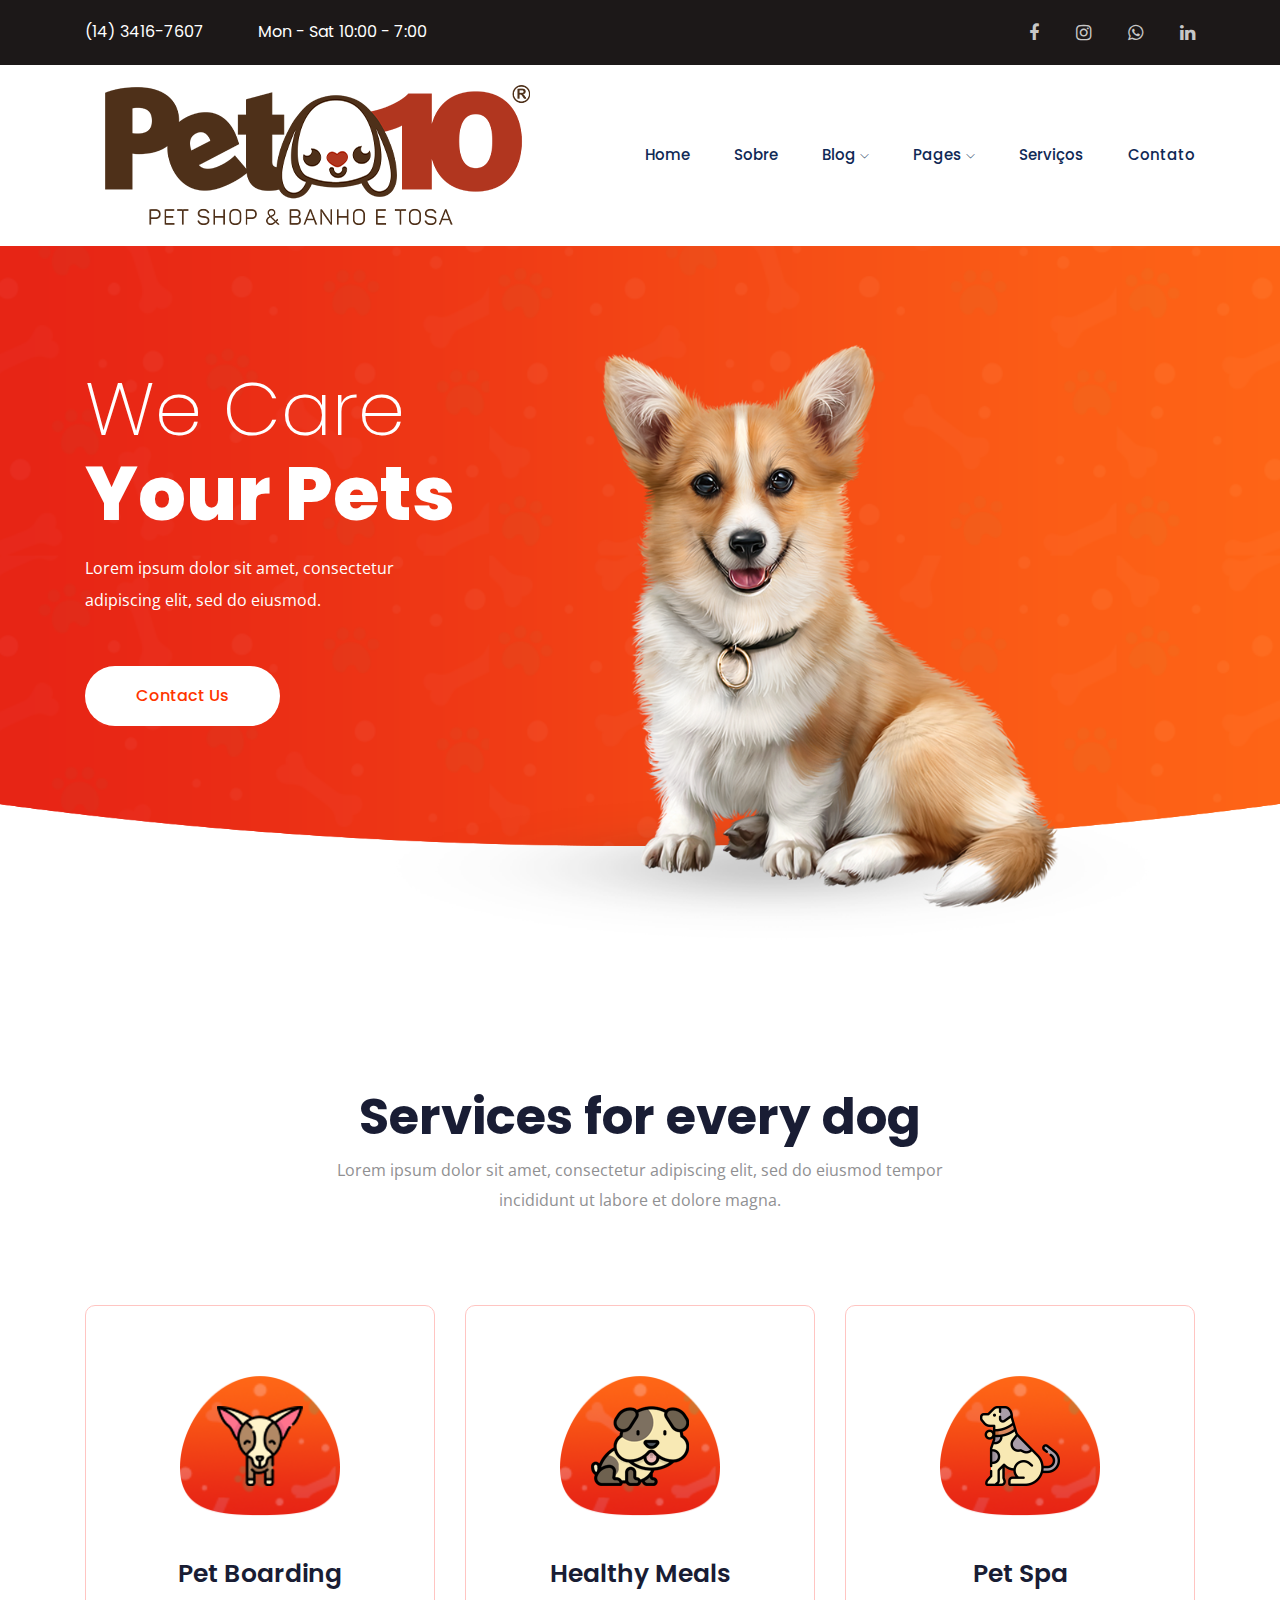
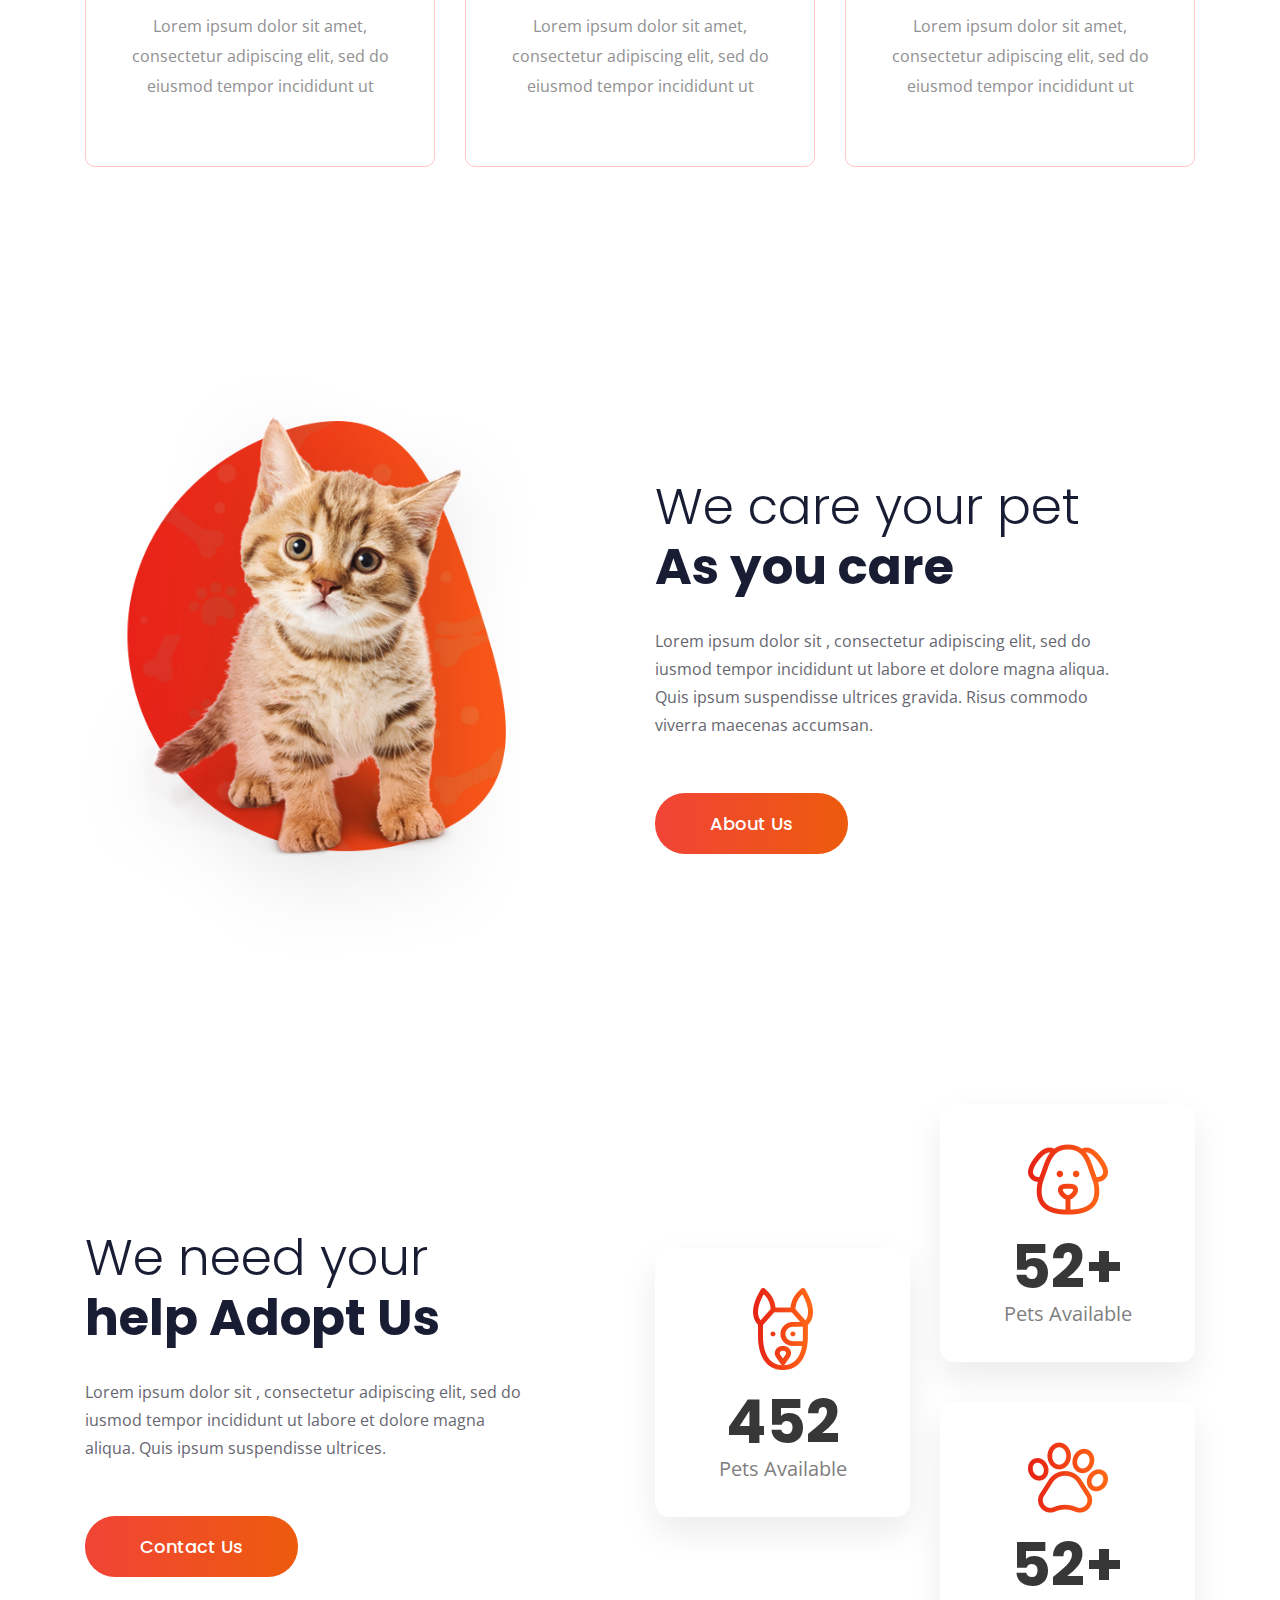
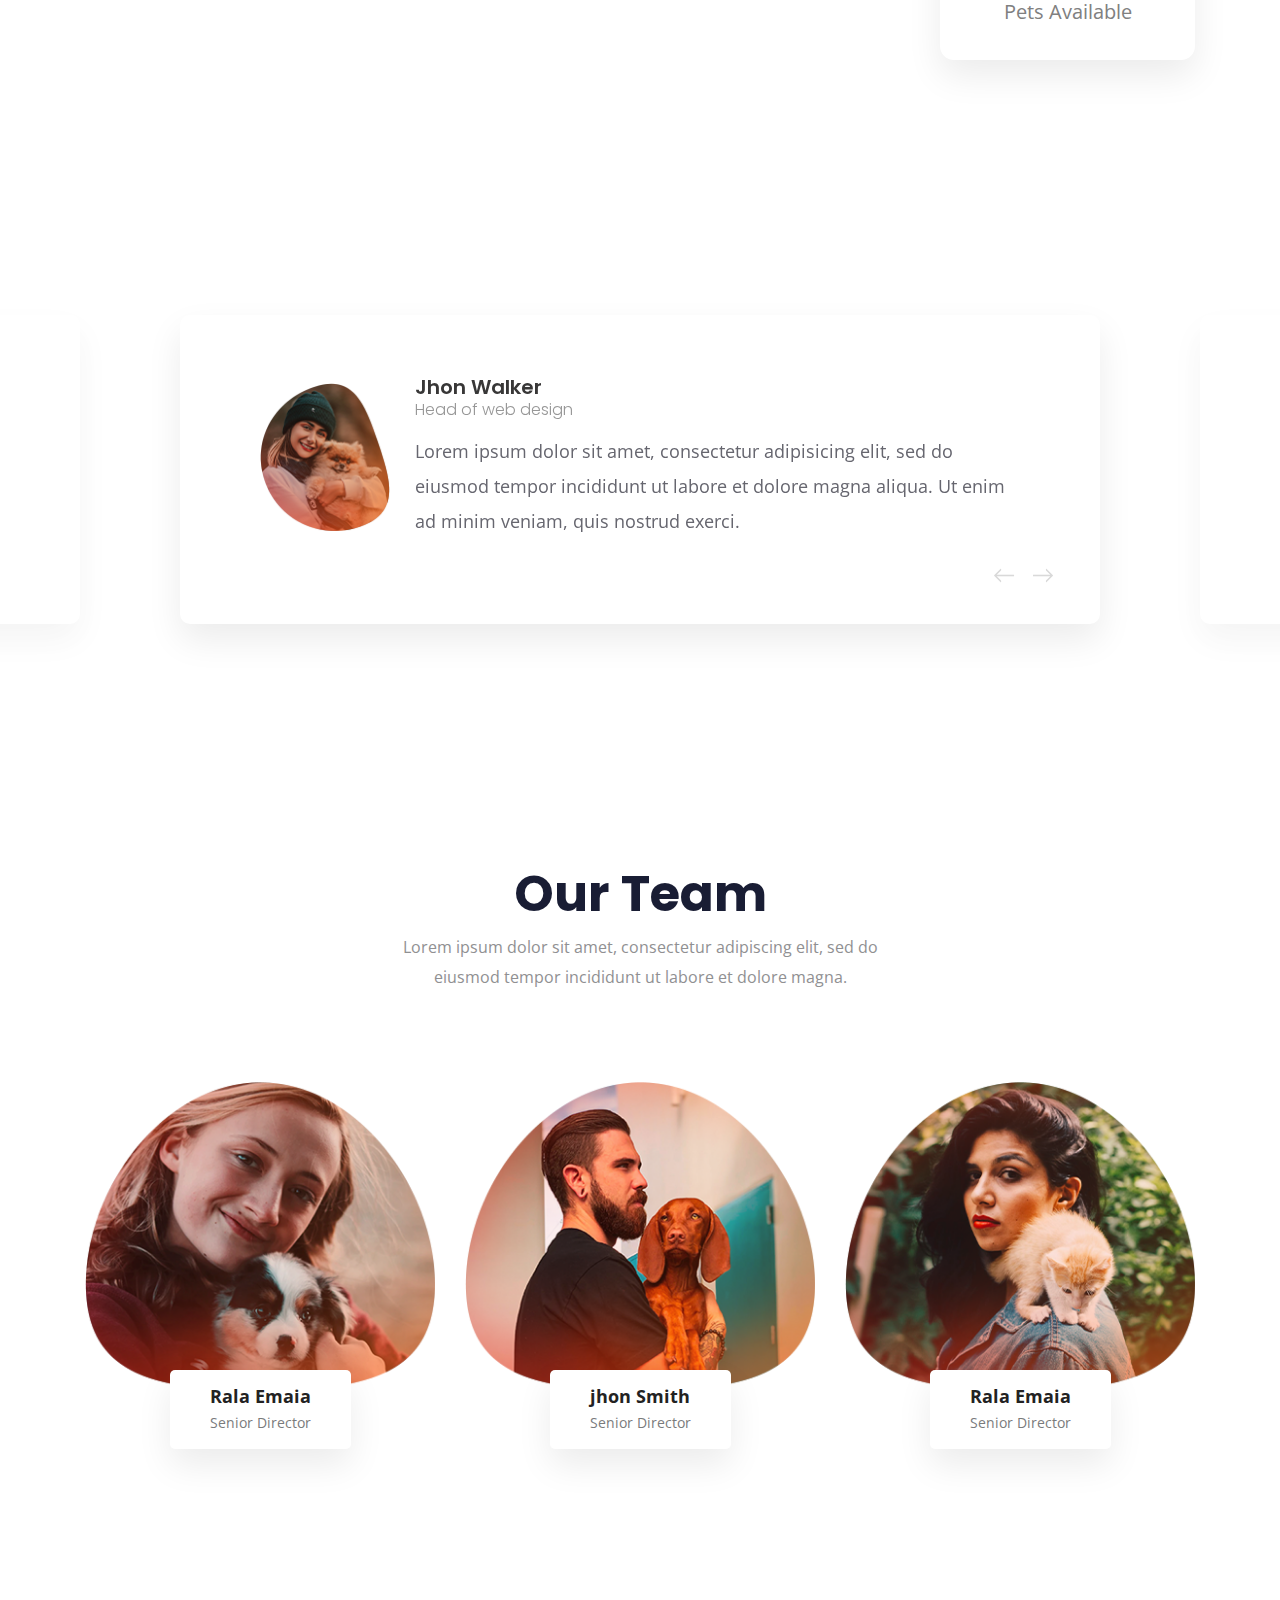
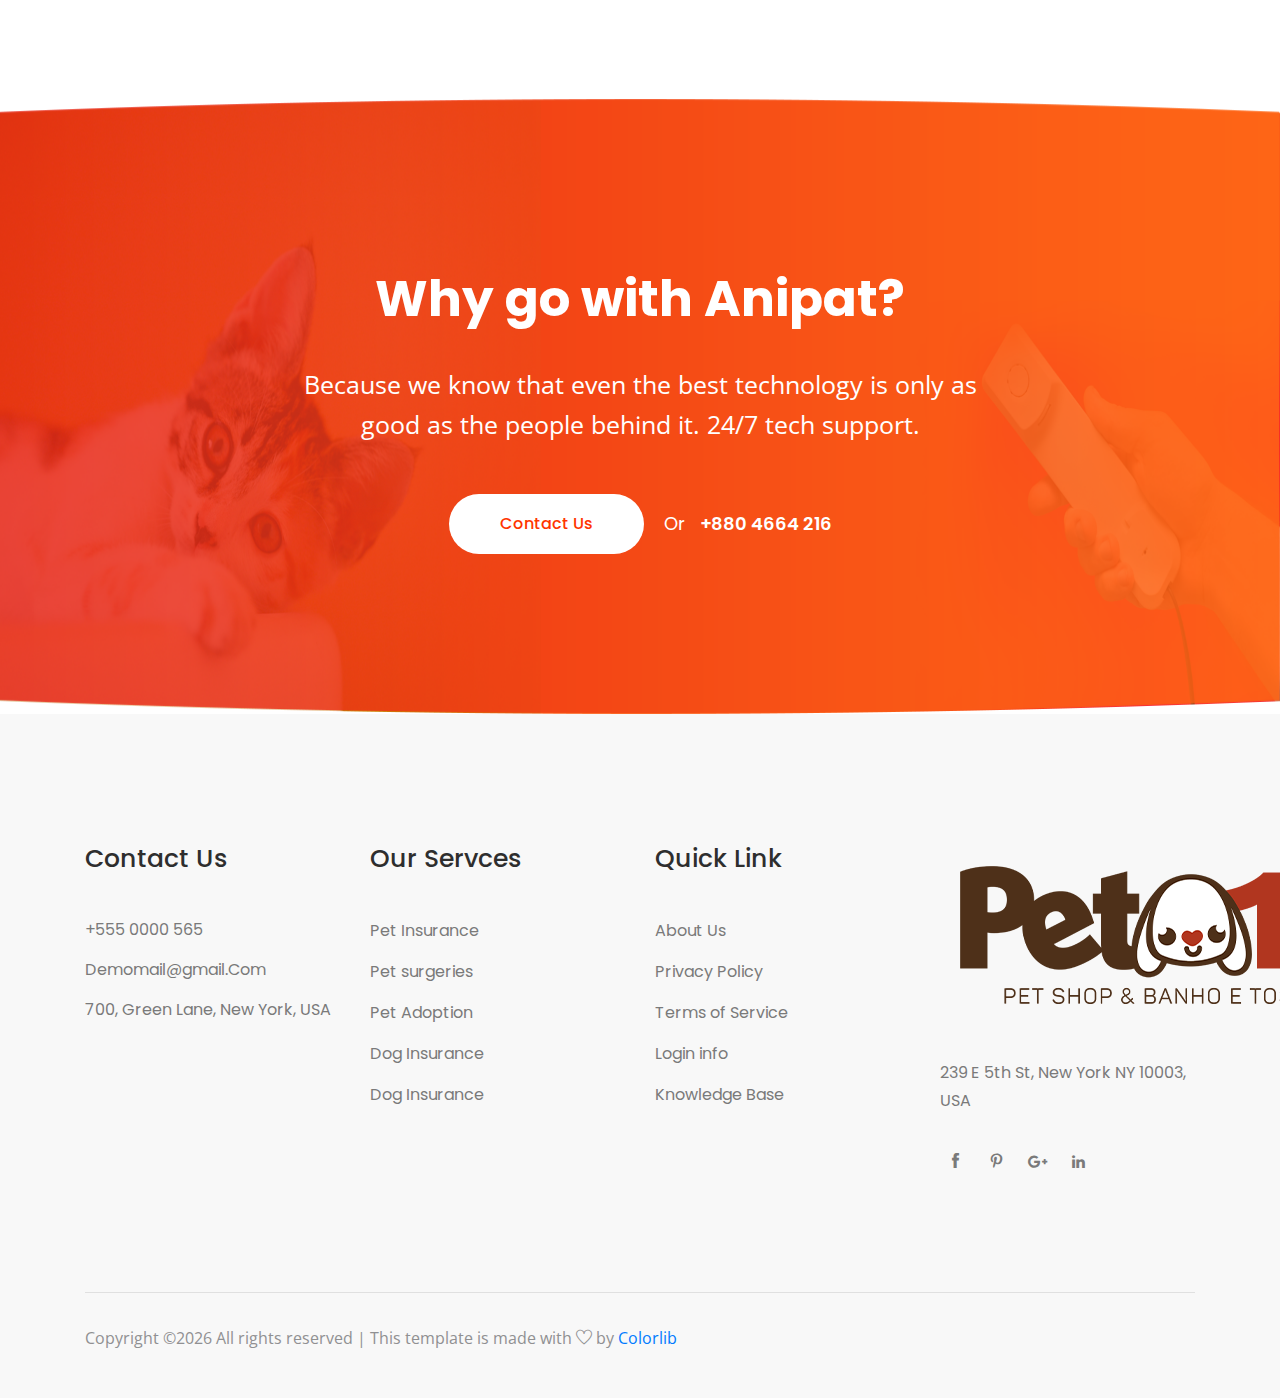
==== commit 2b7246b2: "Merge pull request #1 from LarahPF/development_desenvolvedores" ====
--- a/index.html
+++ b/index.html
@@ -40,7 +40,7 @@
                         <div class="col-lg-6 col-md-8">
                             <div class="short_contact_list">
                                 <ul>
-                                    <li><a href="#">+880 4664 216</a></li>
+                                    <li><a href="#">(14) 3416-7607</a></li>
                                     <li><a href="#">Mon - Sat 10:00 - 7:00</a></li>
                                 </ul>
                             </div>
@@ -51,10 +51,10 @@
                                     <i class="fa fa-facebook"></i>
                                 </a>
                                 <a href="https://www.instagram.com/pet10brasil/">
-                                    <i class="fa fa-pinterest-p"></i>
+                                    <i class="fa fa-instagram"></i>
                                 </a>
-                                <a href="#">
-                                    <i class="fa fa-google-plus"></i>
+                                <a href="callto:+5514996344168">
+                                    <i class="fa fa-whatsapp"></i>
                                 </a>
                                 <a href="#">
                                     <i class="fa fa-linkedin"></i>
--- a/css/style.css
+++ b/css/style.css
@@ -6556,34 +6556,8 @@
   font-size: 12px;
 }
 
-/*# sourceMappingURL=style.css.map */
-
-.imgabf {
+.logo-header {
+  width: 200px;
   height: auto;
-  max-width: 100%;
-  border: none;
-  border-radius: 0;
-  box-shadow: none;
-}
-
-.abfimg {
-  max-width: 100%;
-  border: none;
-  border-radius: 0;
-  align-items: center;
-}
-
-.pwhite {
-  color: #fff;
-}
-
-.h4t {
-  color: #000;
-}
-
-.litxt {
-  font-size: 16px;
-  line-height: 30px;
-  color: #909092;
-  font-weight: 400;
-}+}
+/*# sourceMappingURL=style.css.map */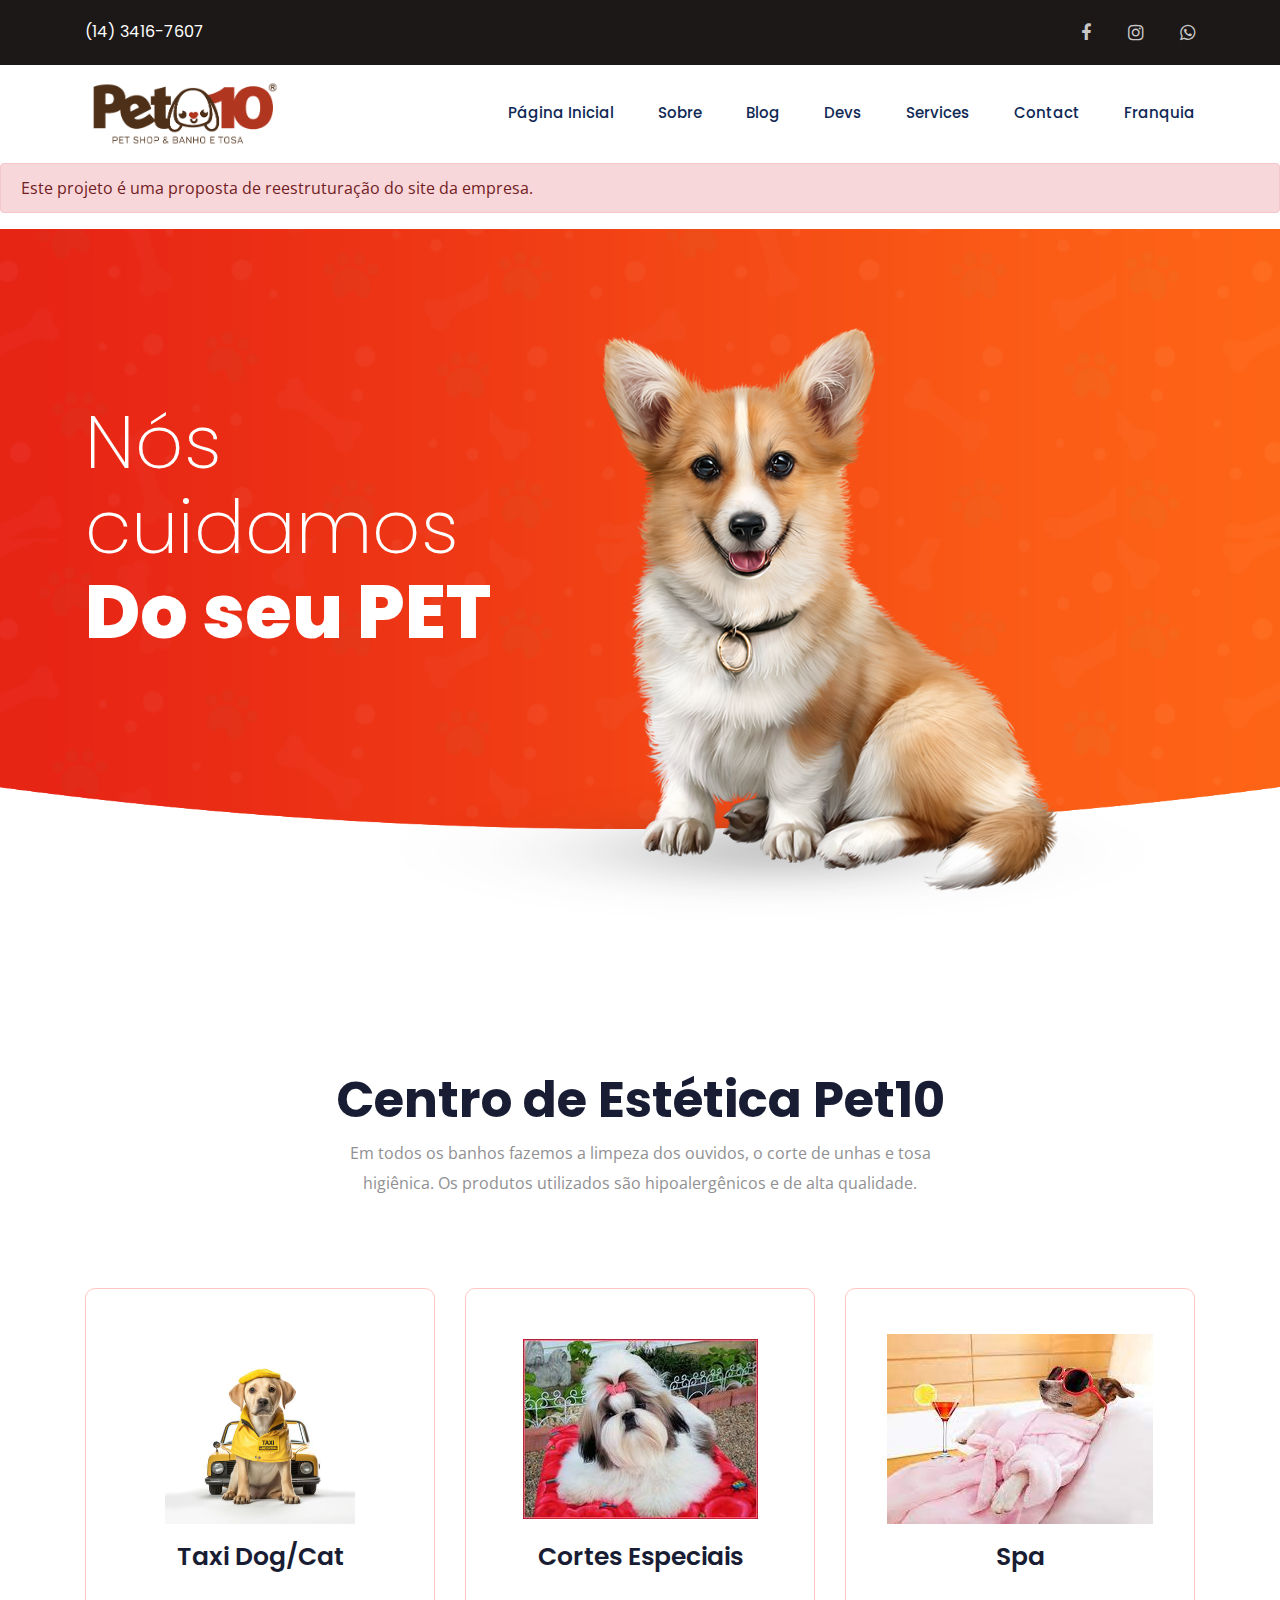
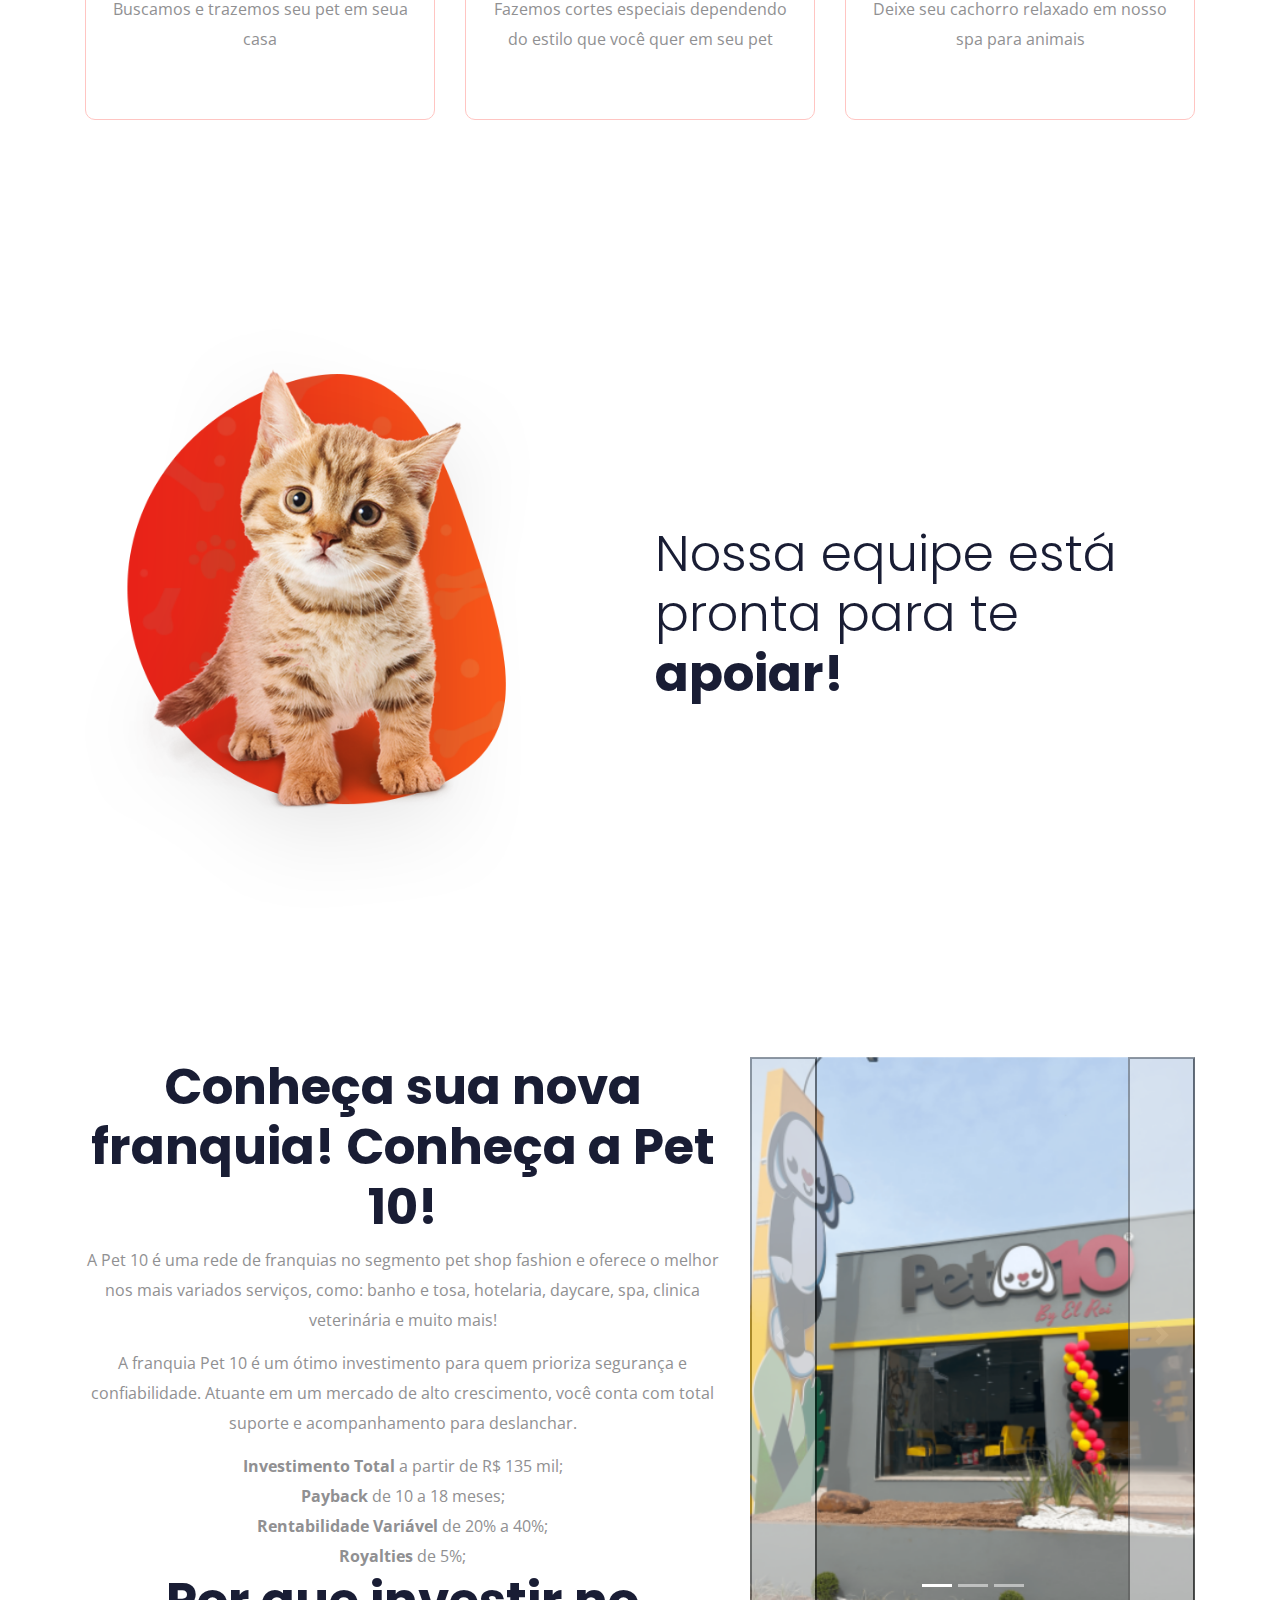
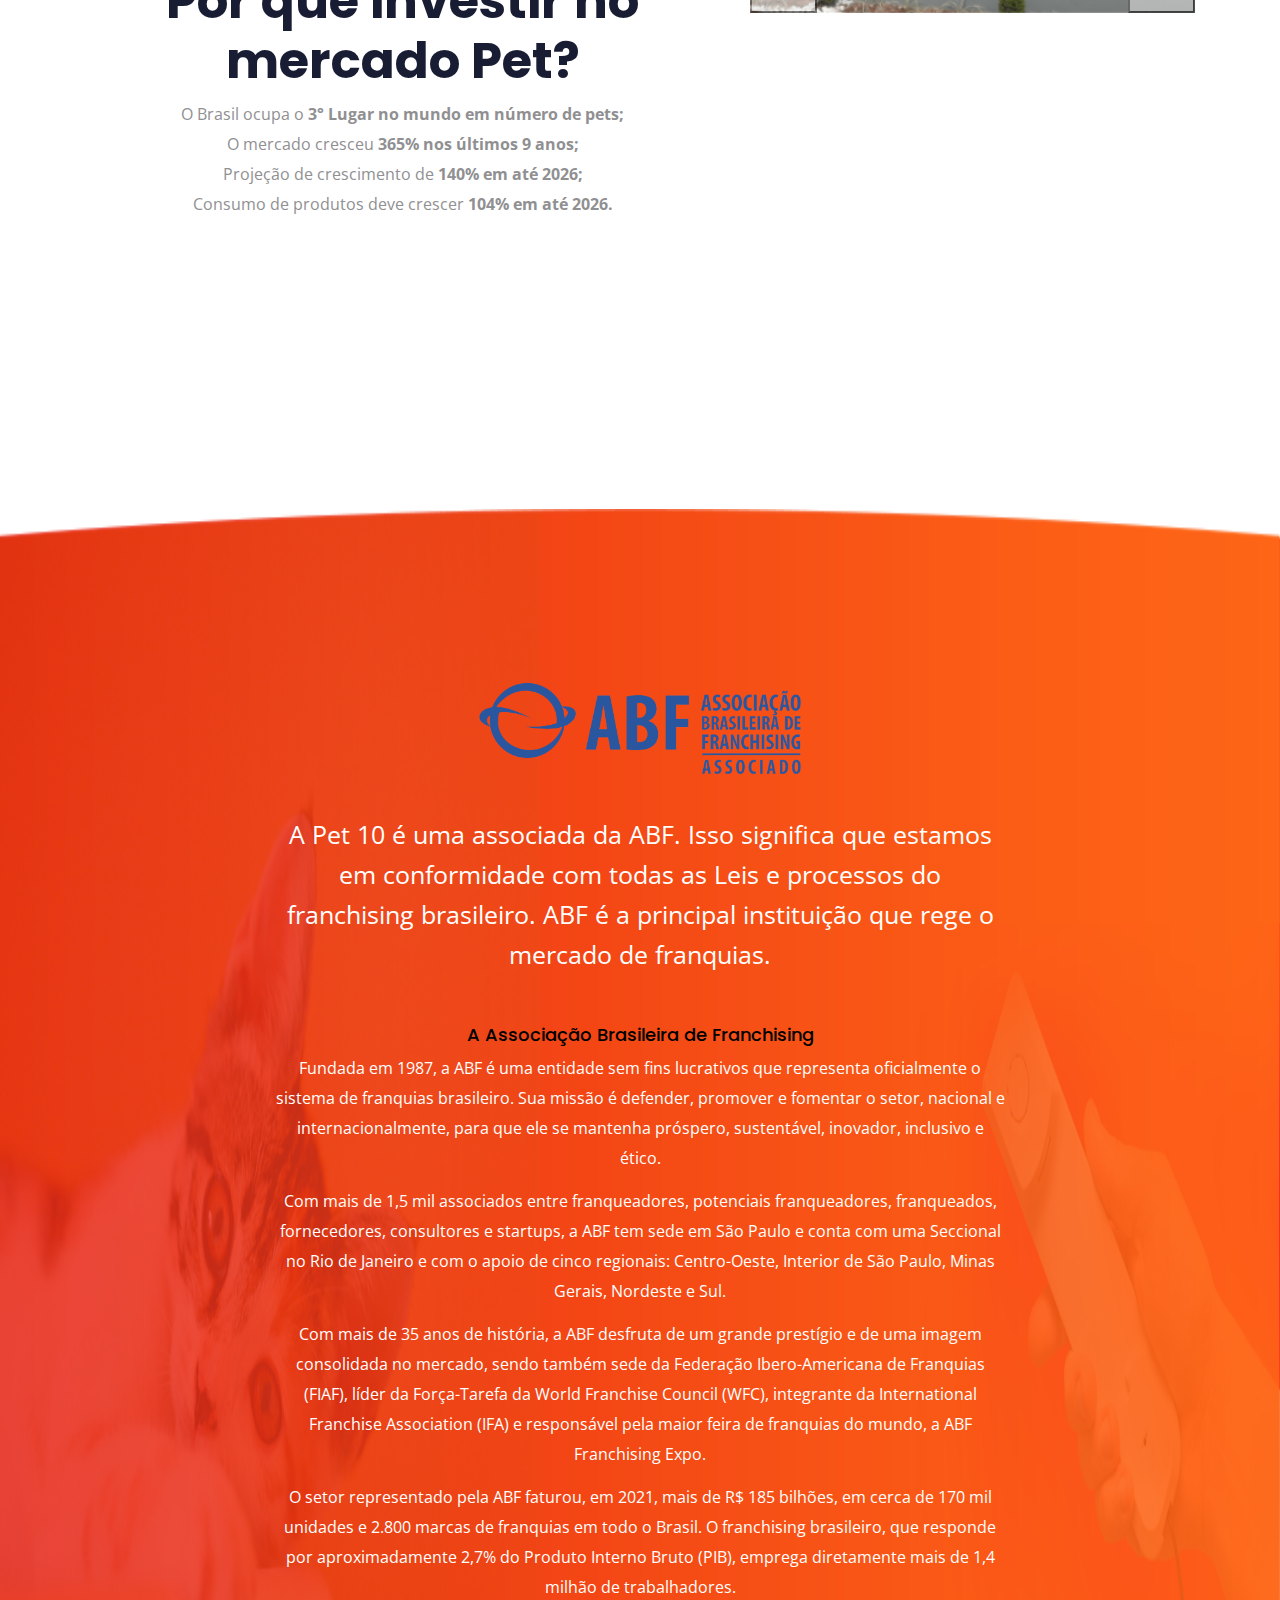
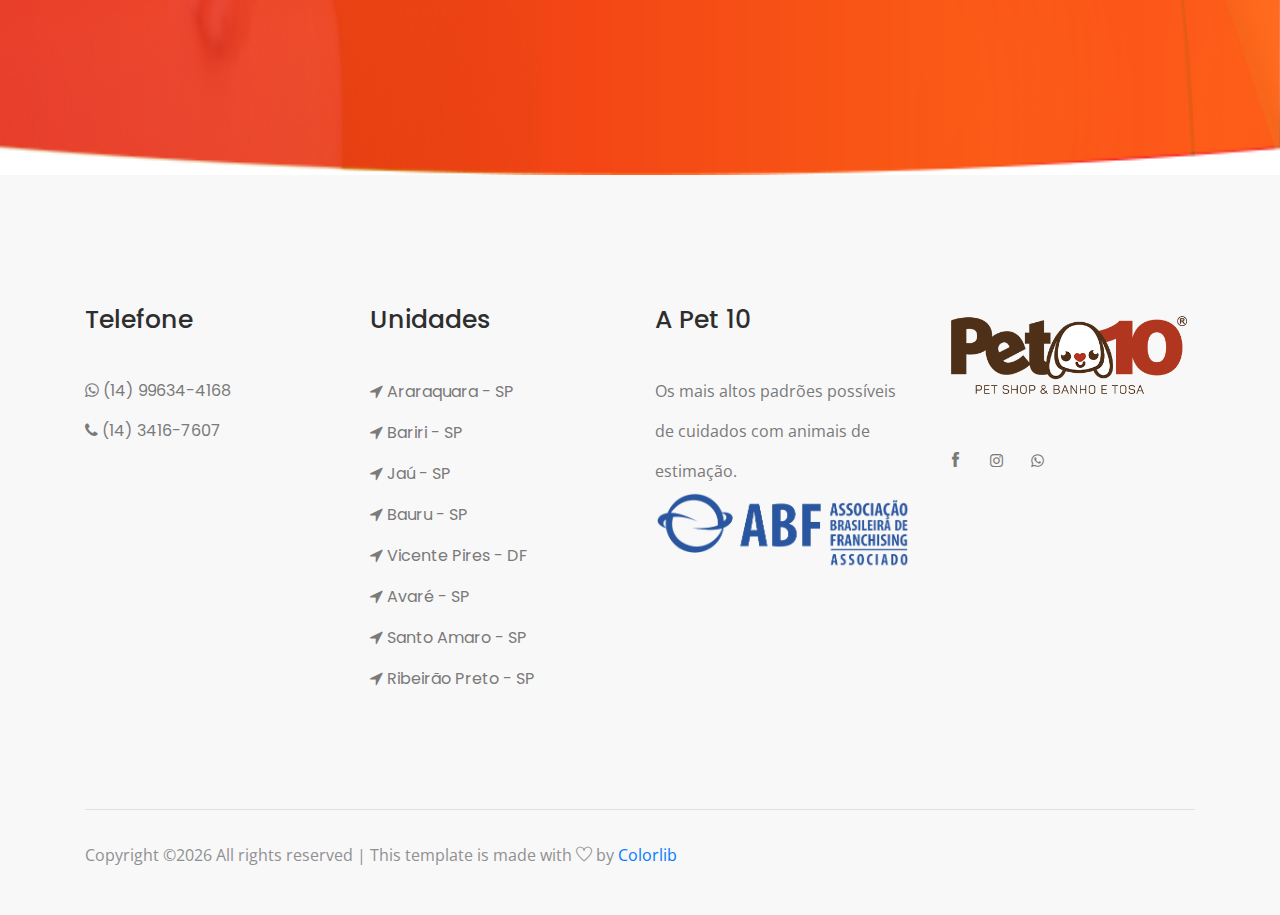
==== commit 7d08f4df: "arrumando projeto" ====
--- a/index.html
+++ b/index.html
@@ -40,8 +40,7 @@
                         <div class="col-lg-6 col-md-8">
                             <div class="short_contact_list">
                                 <ul>
-                                    <li><a href="#">(14) 3416-7607</a></li>
-                                    <li><a href="#">Mon - Sat 10:00 - 7:00</a></li>
+                                    <li><a href=callto:+551434167607">(14) 3416-7607</a></li>
                                 </ul>
                             </div>
                         </div>
@@ -56,9 +55,6 @@
                                 <a href="callto:+5514996344168">
                                     <i class="fa fa-whatsapp"></i>
                                 </a>
-                                <a href="#">
-                                    <i class="fa fa-linkedin"></i>
-                                </a>
                             </div>
                         </div>
                     </div>
@@ -70,7 +66,7 @@
                         <div class="col-xl-3 col-lg-3">
                             <div class="logo">
                                 <a href="index.html">
-                                    <img src="img/logo.png" alt="">
+                                    <img class="logo-header" src="img/logo.png" alt="">
                                 </a>
                             </div>
                         </div>
@@ -78,23 +74,13 @@
                             <div class="main-menu  d-none d-lg-block">
                                 <nav>
                                     <ul id="navigation">
-                                        <li><a  href="index.html">home</a></li>
-                                        <li><a href="about.html">sobre</a></li>
-                                        <li><a href="#">blog <i class="ti-angle-down"></i></a>
-                                            <ul class="submenu">
-                                                <li><a href="blog.html">blog</a></li>
-                                                <li><a href="single-blog.html">single-blog</a></li>
-                                            </ul>
-                                        </li>
-                                        <li><a href="#">pages <i class="ti-angle-down"></i></a>
-                                            <ul class="submenu">
-                                                <li><a href="elements.html">elements</a></li>
-                                                <li><a href="devs.html">Desenvolvedores</a></li>
-                                                
-                                            </ul>
-                                        </li>
-                                        <li><a href="service.html">serviços</a></li>
-                                        <li><a href="contact.html">contato</a></li>
+                                        <li><a  href="index.html">Página Inicial</a></li>
+                                        <li><a href="about.html">Sobre</a></li>                                           
+                                        <li><a href="blog.html">blog</a></li>
+                                         <li><a href="elements.html">Devs</a></li>
+                                        <li><a href="service.html">services</a></li>
+                                        <li><a href="contact.html">Contact</a></li>
+                                        <li><a href="franquia.html">Franquia</a></li>
                                     </ul>
                                 </nav>
                             </div>
@@ -107,6 +93,10 @@
             </div>
         </div>
     </header>
+
+    <div class="alert alert-danger" role="alert">
+        Este projeto é uma proposta de reestruturação do site da empresa.
+    </div>
 
     <!-- slider_area_start -->
     <div class="slider_area">
@@ -115,9 +105,7 @@
                 <div class="row">
                     <div class="col-lg-5 col-md-6">
                         <div class="slider_text">
-                            <h3>We Care <br> <span>Your Pets</span></h3>
-                            <p>Lorem ipsum dolor sit amet, consectetur <br> adipiscing elit, sed do eiusmod.</p>
-                            <a href="contact.html" class="boxed-btn4">Contact Us</a>
+                            <h3>Nós cuidamos <br> <span>Do seu PET</span></h3>
                         </div>
                     </div>
                 </div>
@@ -135,8 +123,10 @@
             <div class="row justify-content-center ">
                 <div class="col-lg-7 col-md-10">
                     <div class="section_title text-center mb-95">
-                        <h3>Services for every dog</h3>
-                        <p>Lorem ipsum dolor sit amet, consectetur adipiscing elit, sed do eiusmod tempor incididunt ut labore et dolore magna.</p>
+                        <h3>Centro de Estética Pet10</h3>
+                        <p>Em todos os banhos fazemos a limpeza dos ouvidos,
+                            o corte de unhas e tosa higiênica.                    
+                            Os produtos utilizados são hipoalergênicos e de alta qualidade.</p>
                     </div>
                 </div>
             </div>
@@ -145,12 +135,12 @@
                     <div class="single_service">
                          <div class="service_thumb service_icon_bg_1 d-flex align-items-center justify-content-center">
                              <div class="service_icon">
-                                 <img src="img/service/service_icon_1.png" alt="">
+                                 <img src="img/img trabalho/taxx.jpg" alt="" height=190 width=250>
                              </div>
                          </div>
                          <div class="service_content text-center">
-                            <h3>Pet Boarding</h3>
-                            <p>Lorem ipsum dolor sit amet, consectetur adipiscing elit, sed do eiusmod tempor incididunt ut</p>
+                            <h3>Taxi Dog/Cat</h3>
+                            <p>Buscamos e trazemos seu pet em seua casa</p>
                          </div>
                     </div>
                 </div>
@@ -158,12 +148,12 @@
                     <div class="single_service active">
                          <div class="service_thumb service_icon_bg_1 d-flex align-items-center justify-content-center">
                              <div class="service_icon">
-                                 <img src="img/service/service_icon_2.png" alt="">
+                                 <img src="img/img trabalho/cortess.jpg" alt="" width= 50px>
                              </div>
                          </div>
                          <div class="service_content text-center">
-                            <h3>Healthy Meals</h3>
-                            <p>Lorem ipsum dolor sit amet, consectetur adipiscing elit, sed do eiusmod tempor incididunt ut</p>
+                            <h3>Cortes Especiais</h3>
+                            <p>Fazemos cortes especiais dependendo do estilo que você quer em seu pet</p>
                          </div>
                     </div>
                 </div>
@@ -171,12 +161,12 @@
                     <div class="single_service">
                          <div class="service_thumb service_icon_bg_1 d-flex align-items-center justify-content-center">
                              <div class="service_icon">
-                                 <img src="img/service/service_icon_3.png" alt="">
+                                 <img src="img/img trabalho/spa.jpeg" alt="" border-radius=50%>
                              </div>
                          </div>
                          <div class="service_content text-center">
-                            <h3>Pet Spa</h3>
-                            <p>Lorem ipsum dolor sit amet, consectetur adipiscing elit, sed do eiusmod tempor incididunt ut</p>
+                            <h3>Spa</h3>
+                            <p>Deixe seu cachorro relaxado em nosso spa para animais</p>
                          </div>
                     </div>
                 </div>
@@ -197,11 +187,8 @@
                 <div class="col-lg-6 offset-lg-1 col-md-6">
                     <div class="pet_info">
                         <div class="section_title">
-                            <h3><span>We care your pet </span> <br>
-                                As you care</h3>
-                            <p>Lorem ipsum dolor sit , consectetur adipiscing elit, sed do <br> iusmod tempor incididunt ut labore et dolore magna aliqua. <br> Quis ipsum suspendisse ultrices gravida. Risus commodo <br>
-                                viverra maecenas accumsan.</p>
-                            <a href="about.html" class="boxed-btn3">About Us</a>
+                            <h3><span>Nossa equipe está pronta para te</span> <br>
+                                apoiar!</h3>
                         </div>
                     </div>
                 </div>
@@ -209,157 +196,95 @@
         </div>
     </div>
     <!-- pet_care_area_end  -->
-
-    <!-- adapt_area_start  -->
-    <div class="adapt_area">
-        <div class="container">
-            <div class="row justify-content-between align-items-center">
-                <div class="col-lg-5">
-                    <div class="adapt_help">
-                        <div class="section_title">
-                            <h3><span>We need your</span>
-                                help Adopt Us</h3>
-                            <p>Lorem ipsum dolor sit , consectetur adipiscing elit, sed do iusmod tempor incididunt ut labore et dolore magna aliqua. Quis ipsum suspendisse ultrices.</p>
-                            <a href="contact.html" class="boxed-btn3">Contact Us</a>
-                        </div>
-                    </div>
-                </div>
-                <div class="col-lg-6">
-                    <div class="adapt_about">
-                        <div class="row align-items-center">
-                            <div class="col-lg-6 col-md-6">
-                                <div class="single_adapt text-center">
-                                    <img src="img/adapt_icon/1.png" alt="">
-                                    <div class="adapt_content">
-                                        <h3 class="counter">452</h3>
-                                        <p>Pets Available</p>
-                                    </div>
-                                </div>
-                            </div>
-                            <div class="col-lg-6 col-md-6">
-                                <div class="single_adapt text-center">
-                                    <img src="img/adapt_icon/3.png" alt="">
-                                    <div class="adapt_content">
-                                        <h3><span class="counter">52</span>+</h3>
-                                        <p>Pets Available</p>
-                                    </div>
-                                </div>
-                                <div class="single_adapt text-center">
-                                    <img src="img/adapt_icon/2.png" alt="">
-                                    <div class="adapt_content">
-                                        <h3><span class="counter">52</span>+</h3>
-                                        <p>Pets Available</p>
-                                    </div>
-                                </div>
-                            </div>
-                        </div>
-                    </div>
-                </div>
-            </div>
-        </div>
-    </div>
-    <!-- adapt_area_end  -->
-
-    <!-- testmonial_area_start  -->
-    <div class="testmonial_area">
-        <div class="container">
-            <div class="row justify-content-center">
-                <div class="col-lg-10">
-                    <div class="textmonial_active owl-carousel">
-                        <div class="testmonial_wrap">
-                            <div class="single_testmonial d-flex align-items-center">
-                                <div class="test_thumb">
-                                    <img src="img/testmonial/1.png" alt="">
-                                </div>
-                                <div class="test_content">
-                                    <h4>Jhon Walker</h4>
-                                    <span>Head of web design</span>
-                                    <p>Lorem ipsum dolor sit amet, consectetur adipisicing elit, sed do eiusmod tempor incididunt ut labore et dolore magna aliqua. Ut enim ad minim veniam, quis nostrud exerci.</p>
-                                </div>
-                            </div>
-                        </div>
-                        <div class="testmonial_wrap">
-                            <div class="single_testmonial d-flex align-items-center">
-                                <div class="test_thumb">
-                                    <img src="img/testmonial/1.png" alt="">
-                                </div>
-                                <div class="test_content">
-                                    <h4>Jhon Walker</h4>
-                                    <span>Head of web design</span>
-                                    <p>Lorem ipsum dolor sit amet, consectetur adipisicing elit, sed do eiusmod tempor incididunt ut labore et dolore magna aliqua. Ut enim ad minim veniam, quis nostrud exerci.</p>
-                                </div>
-                            </div>
-                        </div>
-                        <div class="testmonial_wrap">
-                            <div class="single_testmonial d-flex align-items-center">
-                                <div class="test_thumb">
-                                    <img src="img/testmonial/1.png" alt="">
-                                </div>
-                                <div class="test_content">
-                                    <h4>Jhon Walker</h4>
-                                    <span>Head of web design</span>
-                                    <p>Lorem ipsum dolor sit amet, consectetur adipisicing elit, sed do eiusmod tempor incididunt ut labore et dolore magna aliqua. Ut enim ad minim veniam, quis nostrud exerci.</p>
-                                </div>
-                            </div>
-                        </div>
-                    </div>
-                </div>
-            </div>
-
-        </div>
-    </div>
-    <!-- testmonial_area_end  -->
 
     <!-- team_area_start  -->
     <div class="team_area">
         <div class="container">
-            <div class="row justify-content-center ">
-                <div class="col-lg-6 col-md-10">
+            <div class="row">
+                <div class="col-lg-7 col-md-5">
                     <div class="section_title text-center mb-95">
-                        <h3>Our Team</h3>
-                        <p>Lorem ipsum dolor sit amet, consectetur adipiscing elit, sed do eiusmod tempor incididunt ut labore et dolore magna.</p>
-                    </div>
-                </div>
-            </div>
-            <div class="row justify-content-center">
-                <div class="col-lg-4 col-md-6">
-                    <div class="single_team">
-                        <div class="thumb">
-                            <img src="img/team/1.png" alt="">
-                        </div>
-                        <div class="member_name text-center">
-                            <div class="mamber_inner">
-                                <h4>Rala Emaia</h4>
-                                <p>Senior Director</p>
-                            </div>
-                        </div>
-                    </div>
-                </div>
-                <div class="col-lg-4 col-md-6">
-                    <div class="single_team">
-                        <div class="thumb">
-                            <img src="img/team/2.png" alt="">
-                        </div>
-                        <div class="member_name text-center">
-                            <div class="mamber_inner">
-                                <h4>jhon Smith</h4>
-                                <p>Senior Director</p>
-                            </div>
-                        </div>
-                    </div>
-                </div>
-                <div class="col-lg-4 col-md-6">
-                    <div class="single_team">
-                        <div class="thumb">
-                            <img src="img/team/3.png" alt="">
-                        </div>
-                        <div class="member_name text-center">
-                            <div class="mamber_inner">
-                                <h4>Rala Emaia</h4>
-                                <p>Senior Director</p>
-                            </div>
-                        </div>
-                    </div>
+                        <h3>Conheça sua nova franquia! Conheça a Pet 10!</h3>
+                        <p>A Pet 10 é uma rede de franquias no segmento pet shop fashion e oferece o melhor nos mais variados serviços, como: 
+                            banho e tosa, hotelaria, daycare, spa, clinica veterinária e muito mais!
+                        </p>
+                        <p>A franquia Pet 10 é um ótimo investimento para quem prioriza segurança e confiabilidade. Atuante em um mercado de 
+                            alto crescimento, você conta com total suporte e acompanhamento para deslanchar.
+                        </p>
+                        <ul>
+                            <li class="litxt"><strong>Investimento Total</strong> a partir de R$ 135 mil;</li>
+                            <li class="litxt"><strong>Payback</strong> de 10 a 18 meses;</li>
+                            <li class="litxt"><strong>Rentabilidade Variável</strong> de 20% a 40%;</li>
+                            <li class="litxt"><strong>Royalties</strong> de 5%;</li>
+                        </ul>
+                        <h3>Por que investir no mercado Pet?</h3>
+                        <ul>
+                            <li class="litxt">O Brasil ocupa o <strong>3° Lugar no mundo em número de pets;</strong></li>
+                            <li class="litxt">O mercado cresceu <strong>365% nos últimos 9 anos;</strong></li>
+                            <li class="litxt">Projeção de crescimento de<strong> 140% em até 2026;</strong></li>
+                            <li class="litxt">Consumo de produtos deve crescer <strong>104% em até 2026.</strong></li>
+                        </ul>
+                    </div>
+                </div>
+                <div class="col-lg-5 col-md-5">
+                    <div id="carouselExampleIndicators" class="carousel slide" data-ride="carousel">
+                        <ol class="carousel-indicators">
+                          <li data-target="#carouselExampleIndicators" data-slide-to="0" class="active"></li>
+                          <li data-target="#carouselExampleIndicators" data-slide-to="1"></li>
+                          <li data-target="#carouselExampleIndicators" data-slide-to="2"></li>
+                        </ol>
+                        <div class="carousel-inner">
+                          <div class="carousel-item active">
+                            <img src="img/img1.png" class="d-block w-100" alt="...">
+                          </div>
+                          <div class="carousel-item">
+                            <img src="img/img2.png" class="d-block w-100" alt="...">
+                          </div>
+                          <div class="carousel-item">
+                            <img src="img/img3.png" class="d-block w-100" alt="...">
+                          </div>
+                          <div class="carousel-item">
+                            <img src="img/img4.png" class="d-block w-100" alt="...">
+                          </div>
+                          <div class="carousel-item">
+                            <img src="img/img5.png" class="d-block w-100" alt="...">
+                          </div>
+                          <div class="carousel-item">
+                            <img src="img/img6.png" class="d-block w-100" alt="...">
+                          </div>
+                          <div class="carousel-item">
+                            <img src="img/img7.png" class="d-block w-100" alt="...">
+                          </div>
+                          <div class="carousel-item">
+                            <img src="img/img8.png" class="d-block w-100" alt="...">
+                          </div>
+                          <div class="carousel-item">
+                            <img src="img/img9.png" class="d-block w-100" alt="...">
+                          </div>
+                          <div class="carousel-item">
+                            <img src="img/img10.png" class="d-block w-100" alt="...">
+                          </div>
+                          <div class="carousel-item">
+                            <img src="img/img11.png" class="d-block w-100" alt="...">
+                          </div>
+                          <div class="carousel-item">
+                            <img src="img/img12.png" class="d-block w-100" alt="...">
+                          </div>
+                          <div class="carousel-item">
+                            <img src="img/img13.png" class="d-block w-100" alt="...">
+                          </div>
+                          <div class="carousel-item">
+                            <img src="img/img14.png" class="d-block w-100" alt="...">
+                          </div>
+                        </div>
+                        <button class="carousel-control-prev" type="button" data-target="#carouselExampleIndicators" data-slide="prev">
+                          <span class="carousel-control-prev-icon" aria-hidden="true"></span>
+                          <span class="sr-only">Anterior</span>
+                        </button>
+                        <button class="carousel-control-next" type="button" data-target="#carouselExampleIndicators" data-slide="next">
+                          <span class="carousel-control-next-icon" aria-hidden="true"></span>
+                          <span class="sr-only">Próximo</span>
+                        </button>
+                      </div>
                 </div>
             </div>
         </div>
@@ -372,12 +297,26 @@
                 <div class="col-lg-8">
                     <div class="contact_text text-center">
                         <div class="section_title text-center">
-                            <h3>Why go with Anipat?</h3>
-                            <p>Because we know that even the best technology is only as good as the people behind it. 24/7 tech support.</p>
-                        </div>
-                        <div class="contact_btn d-flex align-items-center justify-content-center">
-                            <a href="contact.html" class="boxed-btn4">Contact Us</a>
-                            <p>Or  <a href="#"> +880 4664 216</a></p>
+                            <img class="abfimg" src="img/abf.png" alt="" height="100">
+                            <p>A Pet 10 é uma associada da ABF.
+                                Isso significa que estamos em conformidade com todas as Leis e processos do franchising brasileiro.
+                                ABF é a principal instituição que rege o mercado de franquias.</p>
+                        </div>
+                        <div>
+                            <h4 class="h4t">A Associação Brasileira de Franchising</h4>
+                            <p class="pwhite">Fundada em 1987, a ABF é uma entidade sem fins lucrativos que representa oficialmente o sistema de 
+                                franquias brasileiro. Sua missão é defender, promover e fomentar o setor, nacional e 
+                                internacionalmente, para que ele se mantenha próspero, sustentável, inovador, inclusivo e ético.</p>
+                            <p class="pwhite">Com mais de 1,5 mil associados entre franqueadores, potenciais franqueadores, franqueados, fornecedores, 
+                                consultores e startups, a ABF tem sede em São Paulo e conta com uma Seccional no Rio de Janeiro e com o 
+                                apoio de cinco regionais: Centro-Oeste, Interior de São Paulo, Minas Gerais, Nordeste e Sul.</p>
+                            <p class="pwhite">Com mais de 35 anos de história, a ABF desfruta de um grande prestígio e de uma imagem consolidada no 
+                                mercado, sendo também sede da Federação Ibero-Americana de Franquias (FIAF), líder da Força-Tarefa da 
+                                World Franchise Council (WFC), integrante da International Franchise Association (IFA) e responsável 
+                                pela maior feira de franquias do mundo, a ABF Franchising Expo.</p>
+                            <p class="pwhite">O setor representado pela ABF faturou, em 2021, mais de R$ 185 bilhões, em cerca de 170 mil unidades e 
+                                2.800 marcas de franquias em todo o Brasil. O franchising brasileiro, que responde por aproximadamente 
+                                2,7% do Produto Interno Bruto (PIB), emprega diretamente mais de 1,4 milhão de trabalhadores.</p>
                         </div>
                     </div>
                 </div>
@@ -393,40 +332,59 @@
                     <div class="col-xl-3 col-md-6 col-lg-3">
                         <div class="footer_widget">
                             <h3 class="footer_title">
-                                Contact Us
+                                Telefone
                             </h3>
                             <ul class="address_line">
-                                <li>+555 0000 565</li>
-                                <li><a href="#">Demomail@gmail.Com</a></li>
-                                <li>700, Green Lane, New York, USA</li>
+                                <li><i class="fa fa-whatsapp" aria-hidden="true"></i>
+                                    (14) 99634-4168
+                                </li>
+                                <li><i class="fa fa-phone" aria-hidden="true"></i>
+                                    (14) 3416-7607    
+                                </li>
                             </ul>
                         </div>
                     </div>
                     <div class="col-xl-3  col-md-6 col-lg-3">
                         <div class="footer_widget">
                             <h3 class="footer_title">
-                                Our Servces
+                                Unidades
                             </h3>
                             <ul class="links">
-                                <li><a href="#">Pet Insurance</a></li>
-                                <li><a href="#">Pet surgeries </a></li>
-                                <li><a href="#">Pet Adoption</a></li>
-                                <li><a href="#">Dog Insurance</a></li>
-                                <li><a href="#">Dog Insurance</a></li>
+                                <li><i class="fa fa-location-arrow" aria-hidden="true"></i>
+                                    <a href="https://www.facebook.com/profile.php?id=100070718512618"> Araraquara - SP</a>
+                                </li>
+                                <li><i class="fa fa-location-arrow" aria-hidden="true"></i>
+                                    <a href="https://www.facebook.com/pet10byfernandalima?_rdc=1&_rdr"> Bariri - SP </a>
+                                </li>
+                                <li><i class="fa fa-location-arrow" aria-hidden="true"></i>
+                                    <a href="https://www.facebook.com/pet10brasil"> Jaú - SP</a>
+                                </li>
+                                <li><i class="fa fa-location-arrow" aria-hidden="true"></i>
+                                    <a href="https://www.facebook.com/profile.php?id=100095748361416"> Bauru - SP</a>
+                                </li>
+                                <li><i class="fa fa-location-arrow" aria-hidden="true"></i>
+                                    <a href="https://www.facebook.com/profile.php?id=61550361299058"> Vicente Pires - DF</a>
+                                </li>
+                                <li><i class="fa fa-location-arrow" aria-hidden="true"></i>
+                                    <a href="https://www.facebook.com/Pet10byTrintiDog"> Avaré - SP</a>
+                                </li>
+                                <li><i class="fa fa-location-arrow" aria-hidden="true"></i>
+                                    <a href="https://www.facebook.com/Pet10ByBessa"> Santo Amaro - SP</a>
+                                </li>
+                                <li><i class="fa fa-location-arrow" aria-hidden="true"></i>
+                                    <a href="#"> Ribeirão Preto - SP</a>
+                                </li>
                             </ul>
                         </div>
                     </div>
                     <div class="col-xl-3  col-md-6 col-lg-3">
                         <div class="footer_widget">
                             <h3 class="footer_title">
-                                Quick Link
+                                A Pet 10
                             </h3>
-                            <ul class="links">
-                                <li><a href="#">About Us</a></li>
-                                <li><a href="#">Privacy Policy</a></li>
-                                <li><a href="#">Terms of Service</a></li>
-                                <li><a href="#">Login info</a></li>
-                                <li><a href="#">Knowledge Base</a></li>
+                            <ul>
+                                <li>Os mais altos padrões possíveis de cuidados com animais de estimação.</li>
+                                <img class="imgabf" src="img/abf.png" alt="">
                             </ul>
                         </div>
                     </div>
@@ -434,32 +392,24 @@
                         <div class="footer_widget">
                             <div class="footer_logo">
                                 <a href="#">
-                                    <img src="img/logo.png" alt="">
+                                    <img src="img/logo.png" alt="" height="100">
                                 </a>
                             </div>
-                            <p class="address_text">239 E 5th St, New York 
-                                NY 10003, USA
-                            </p>
                             <div class="socail_links">
                                 <ul>
                                     <li>
-                                        <a href="#">
+                                        <a href="https://www.facebook.com/pet10brasil">
                                             <i class="ti-facebook"></i>
                                         </a>
                                     </li>
                                     <li>
-                                        <a href="#">
-                                            <i class="ti-pinterest"></i>
+                                        <a href="https://www.instagram.com/pet10brasil/">
+                                            <i class="fa fa-instagram"></i>
                                         </a>
                                     </li>
                                     <li>
-                                        <a href="#">
-                                            <i class="fa fa-google-plus"></i>
-                                        </a>
-                                    </li>
-                                    <li>
-                                        <a href="#">
-                                            <i class="fa fa-linkedin"></i>
+                                        <a href="callto:+5514996344168">
+                                            <i class="fa fa-whatsapp"></i>
                                         </a>
                                     </li>
                                 </ul>
--- a/css/style.css
+++ b/css/style.css
@@ -6556,8 +6556,39 @@
   font-size: 12px;
 }
 
+/*# sourceMappingURL=style.css.map */
+
+.imgabf {
+  height: auto;
+  max-width: 100%;
+  border: none;
+  border-radius: 0;
+  box-shadow: none;
+}
+
+.abfimg {
+  max-width: 100%;
+  border: none;
+  border-radius: 0;
+  align-items: center;
+}
+
+.pwhite {
+  color: #fff;
+}
+
+.h4t {
+  color: #000;
+}
+
+.litxt {
+  font-size: 16px;
+  line-height: 30px;
+  color: #909092;
+  font-weight: 400;
+}
 .logo-header {
   width: 200px;
   height: auto;
 }
-/*# sourceMappingURL=style.css.map */+/*# sourceMappingURL=style.css.map */
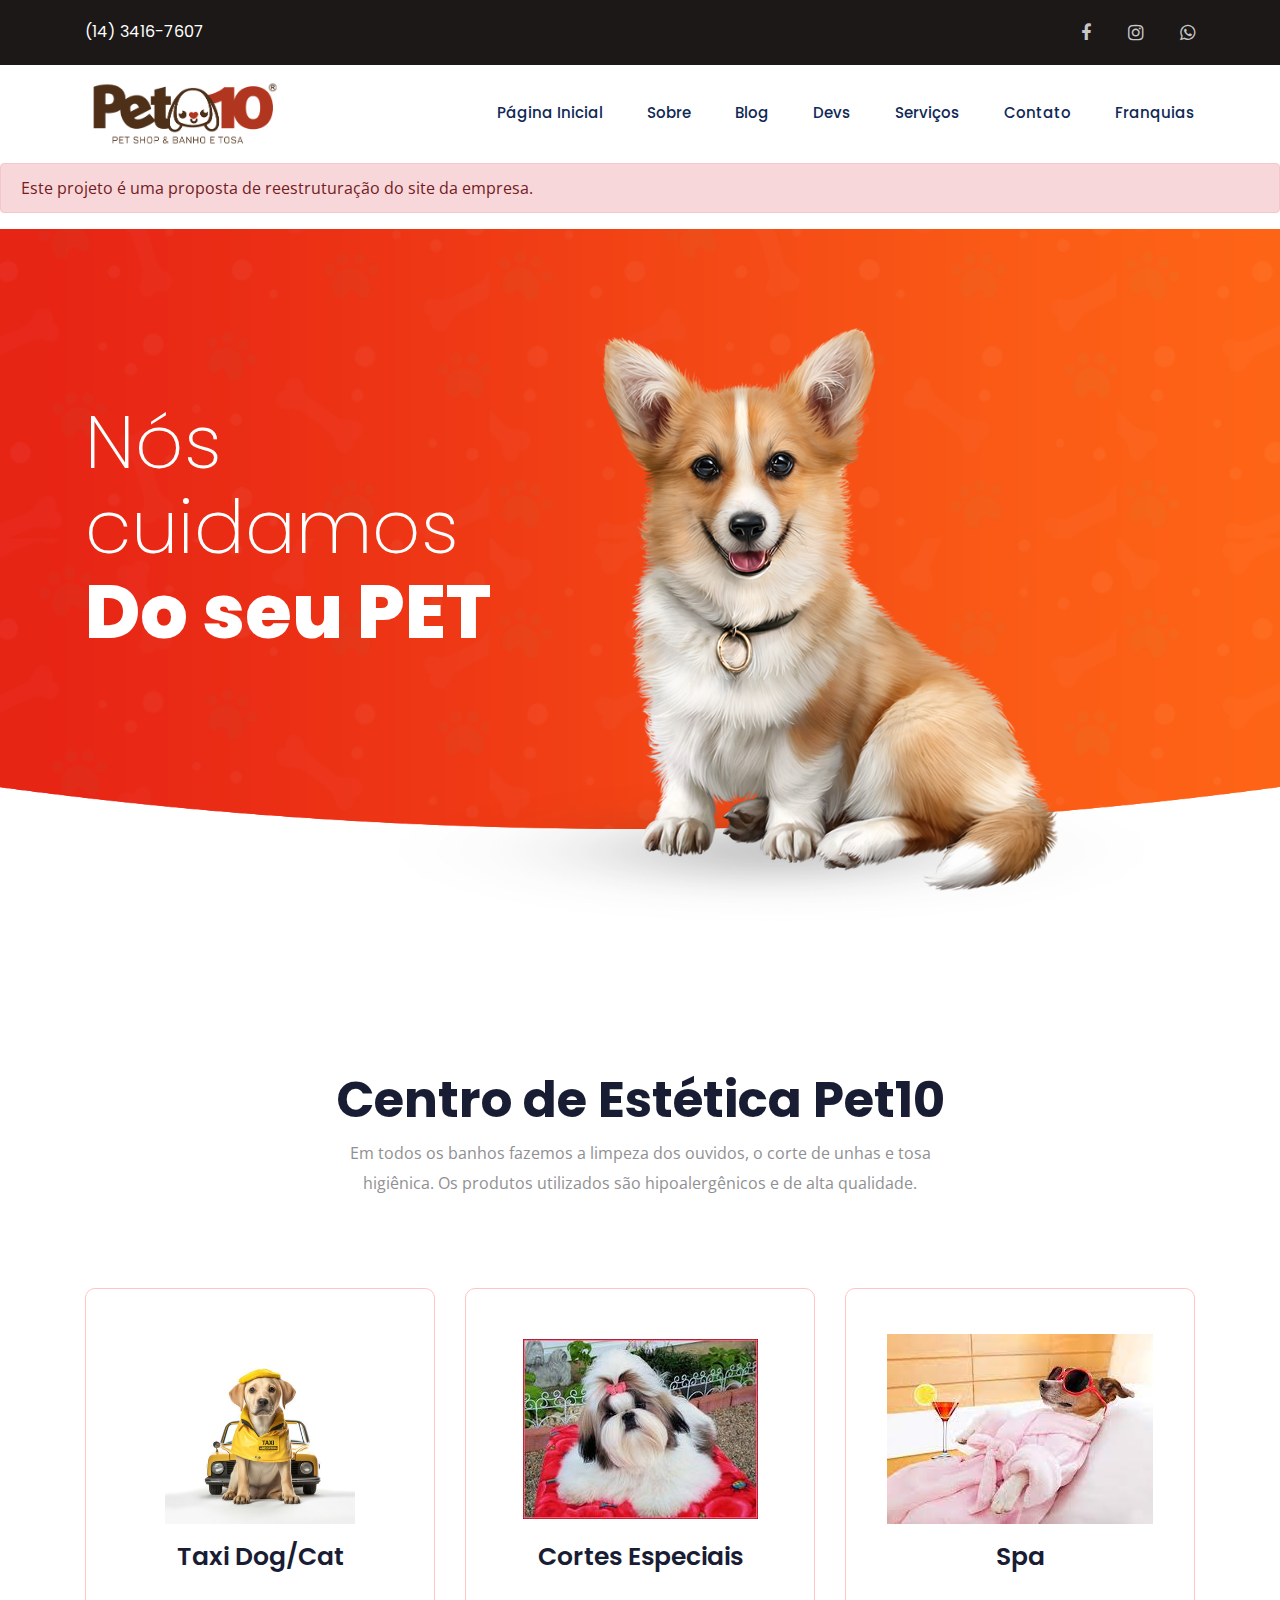
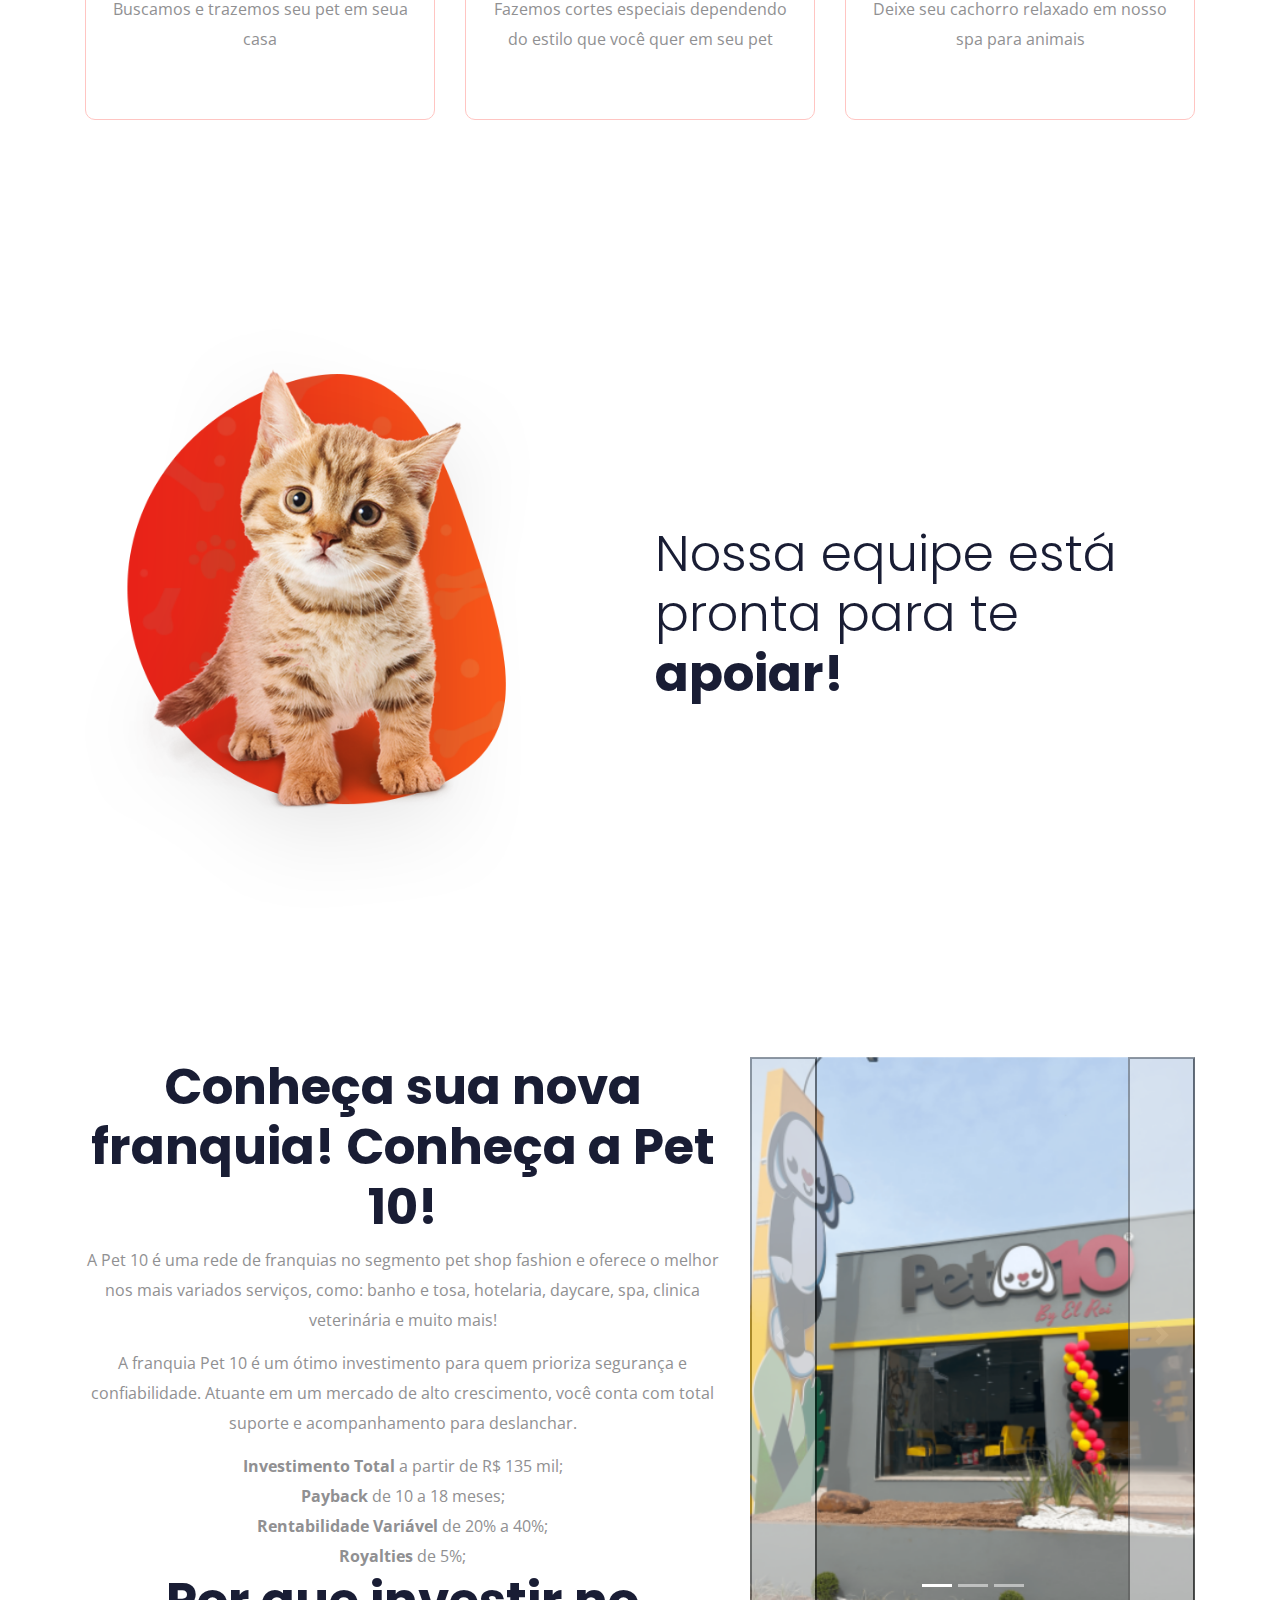
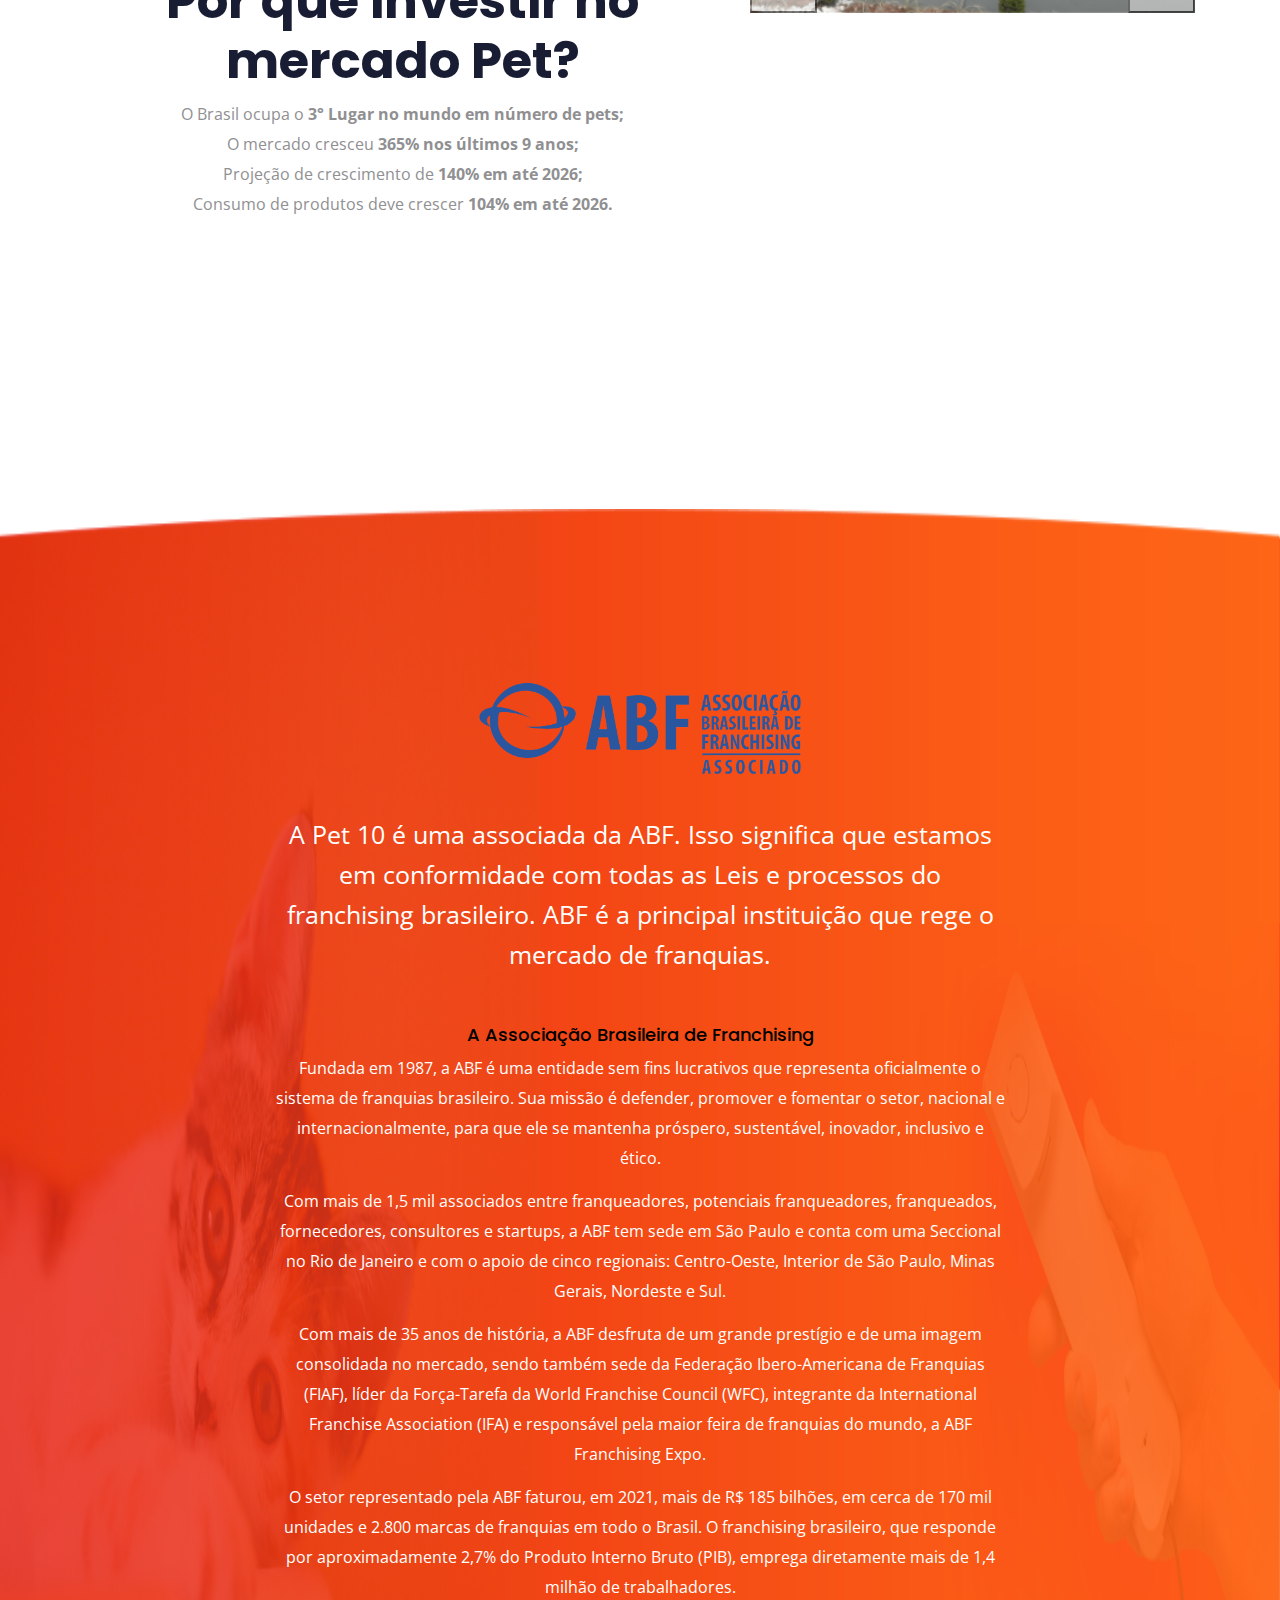
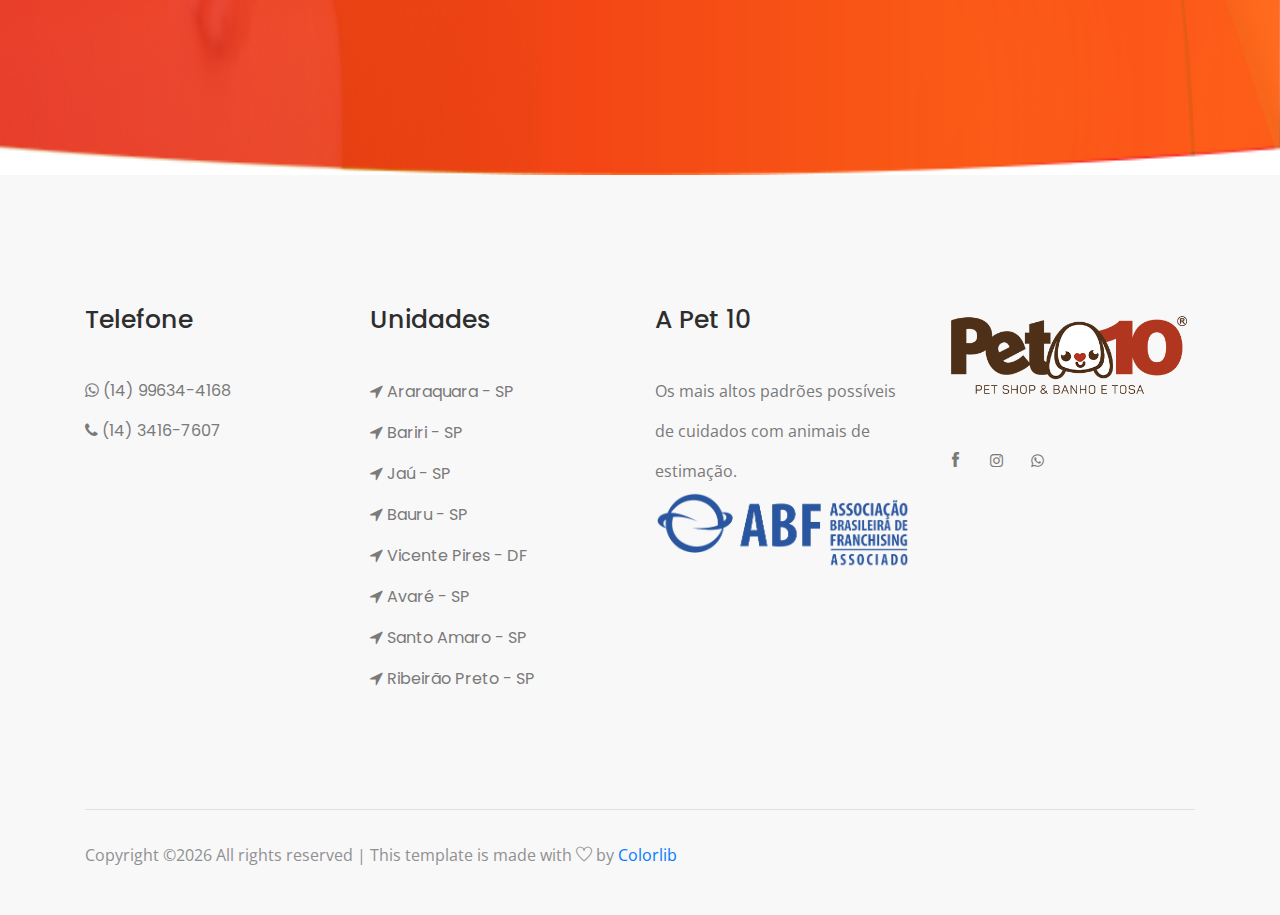
==== commit 66872210: "corrigindo linhas" ====
--- a/index.html
+++ b/index.html
@@ -4,7 +4,7 @@
 <head>
     <meta charset="utf-8">
     <meta http-equiv="x-ua-compatible" content="ie=edge">
-    <title>Animal</title>
+    <title> Página Inicial </title>
     <meta name="description" content="">
     <meta name="viewport" content="width=device-width, initial-scale=1">
 
@@ -66,7 +66,7 @@
                         <div class="col-xl-3 col-lg-3">
                             <div class="logo">
                                 <a href="index.html">
-                                    <img class="logo-header" src="img/logo.png" alt="">
+                                    <img class="logo-header" src="img/logo.png" alt="ERRO">
                                 </a>
                             </div>
                         </div>
@@ -74,13 +74,13 @@
                             <div class="main-menu  d-none d-lg-block">
                                 <nav>
                                     <ul id="navigation">
-                                        <li><a  href="index.html">Página Inicial</a></li>
-                                        <li><a href="about.html">Sobre</a></li>                                           
-                                        <li><a href="blog.html">blog</a></li>
-                                         <li><a href="elements.html">Devs</a></li>
-                                        <li><a href="service.html">services</a></li>
-                                        <li><a href="contact.html">Contact</a></li>
-                                        <li><a href="franquia.html">Franquia</a></li>
+                                        <li><a  href="index.html"> Página Inicial </a></li>
+                                        <li><a href="about.html"> Sobre </a></li>                                       
+                                        <li><a href="blog.html"> Blog </a></li>
+                                        <li><a href="elements.html"> Devs </a></li>
+                                        <li><a href="service.html"> Serviços </a></li>
+                                        <li><a href="contact.html"> Contato </a></li>
+                                        <li><a href="franquia.html"> Franquias </a></li>
                                     </ul>
                                 </nav>
                             </div>
@@ -384,7 +384,7 @@
                             </h3>
                             <ul>
                                 <li>Os mais altos padrões possíveis de cuidados com animais de estimação.</li>
-                                <img class="imgabf" src="img/abf.png" alt="">
+                                <img class="imgabf" src="img/abf.png" alt="ERRO">
                             </ul>
                         </div>
                     </div>
@@ -392,7 +392,7 @@
                         <div class="footer_widget">
                             <div class="footer_logo">
                                 <a href="#">
-                                    <img src="img/logo.png" alt="" height="100">
+                                    <img src="img/logo.png" alt="ERRO" height="100">
                                 </a>
                             </div>
                             <div class="socail_links">
--- a/css/style.css
+++ b/css/style.css
@@ -6587,8 +6587,9 @@
   color: #909092;
   font-weight: 400;
 }
-.logo-header {
-  width: 200px;
-  height: auto;
-}
+
+.logo-header { 
+  width: 200px; 
+  height: auto; 
+} 
 /*# sourceMappingURL=style.css.map */
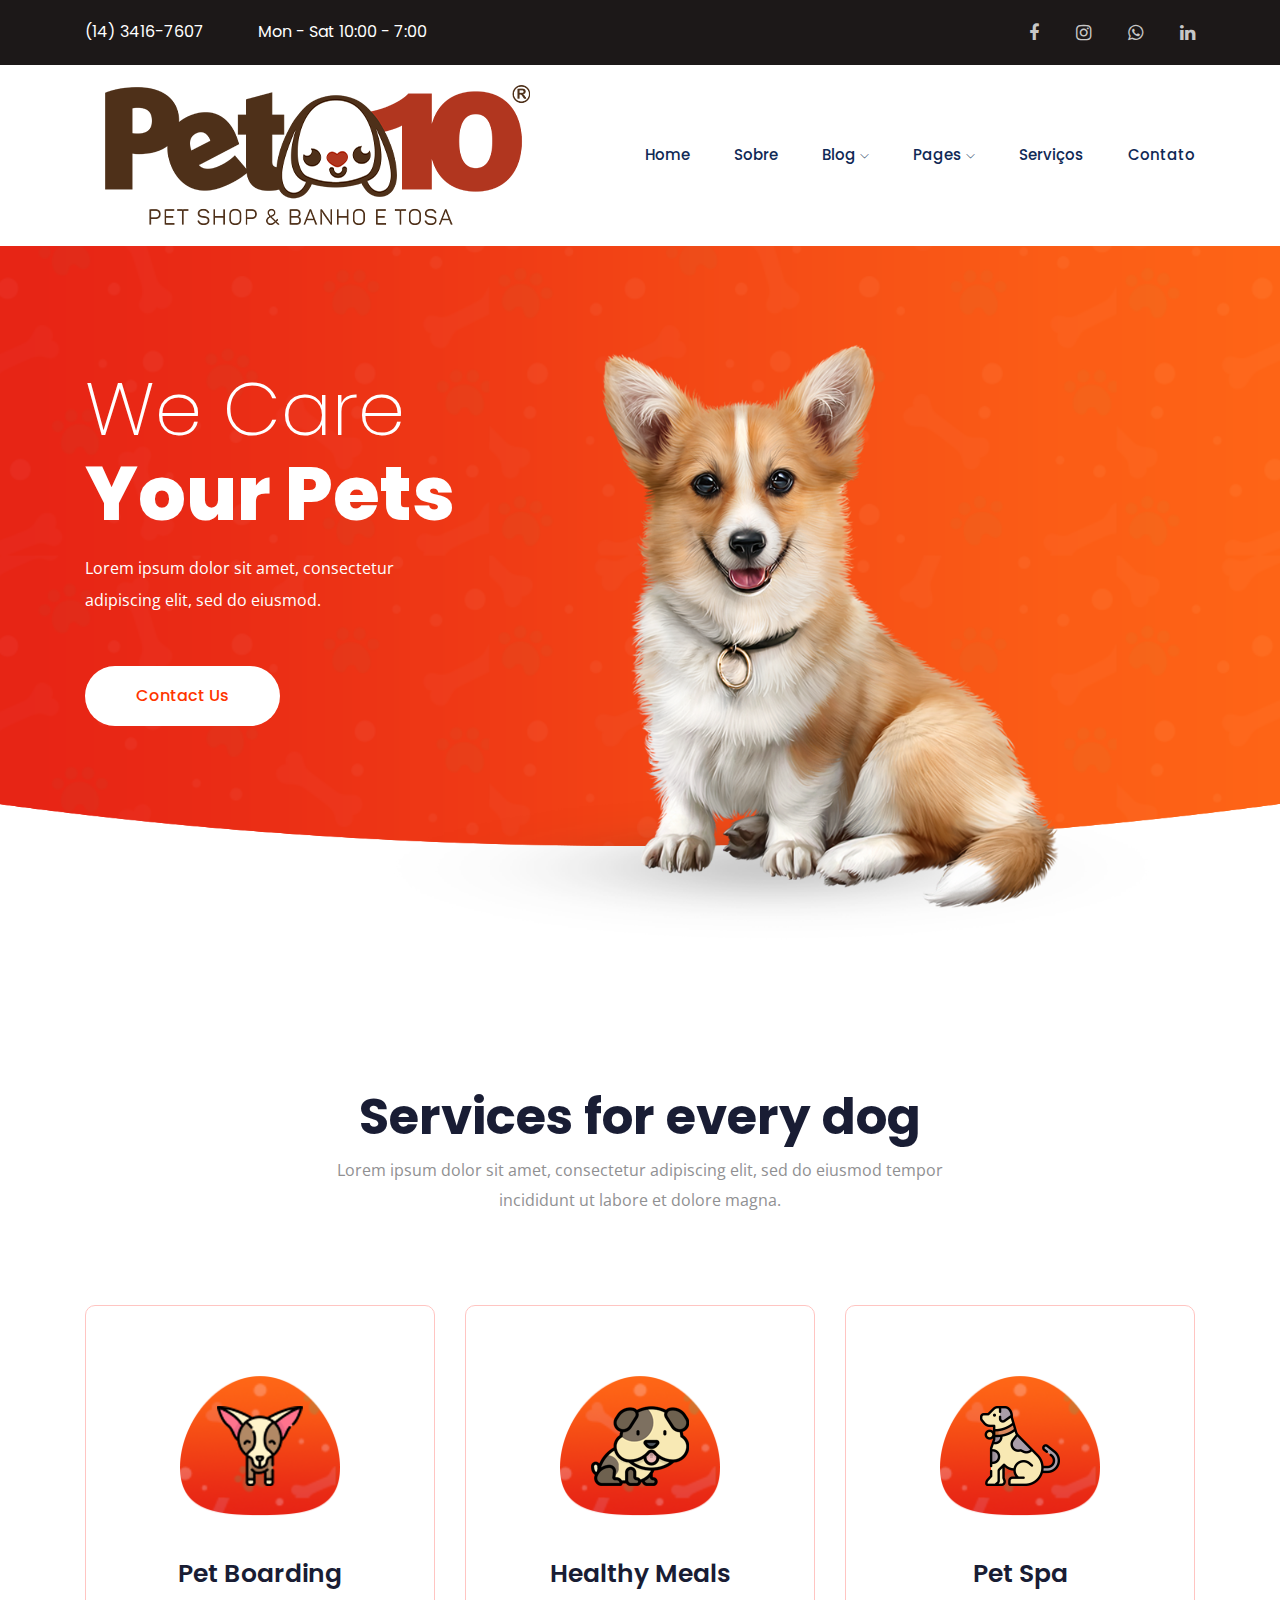
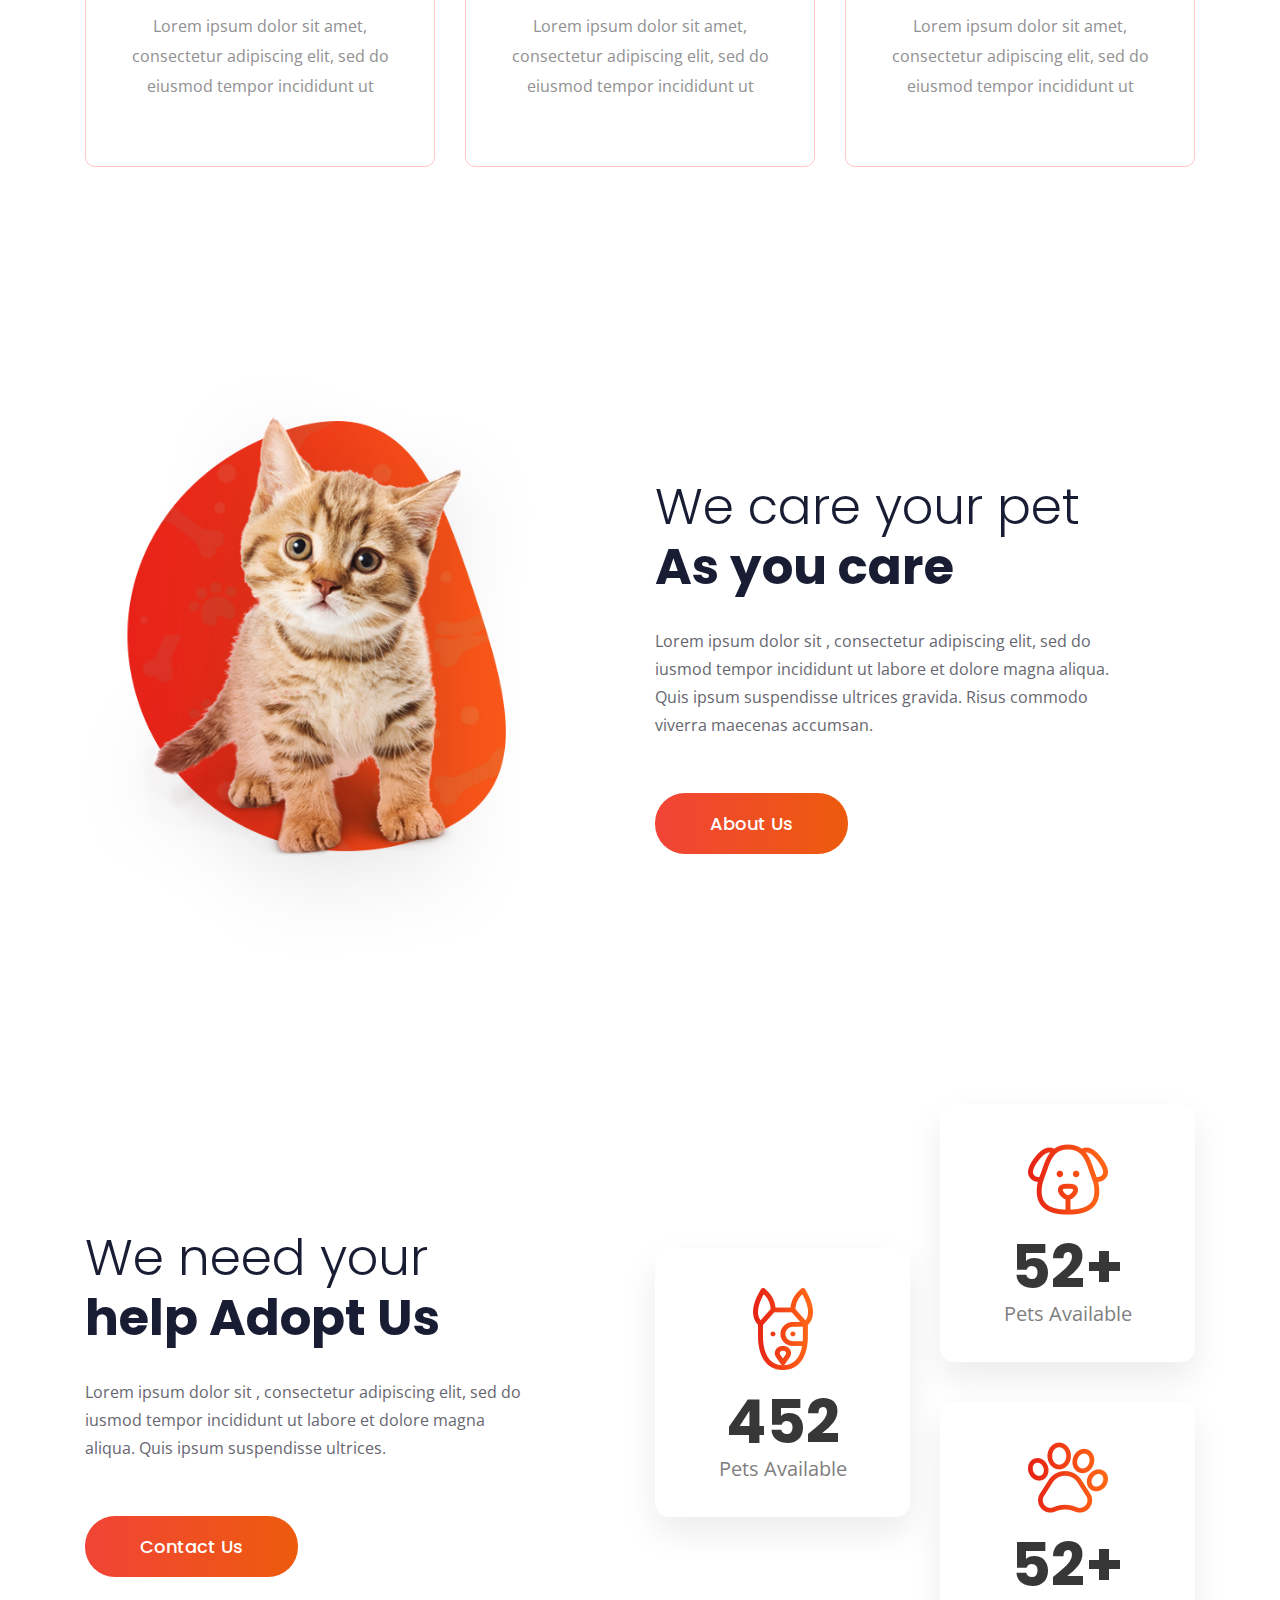
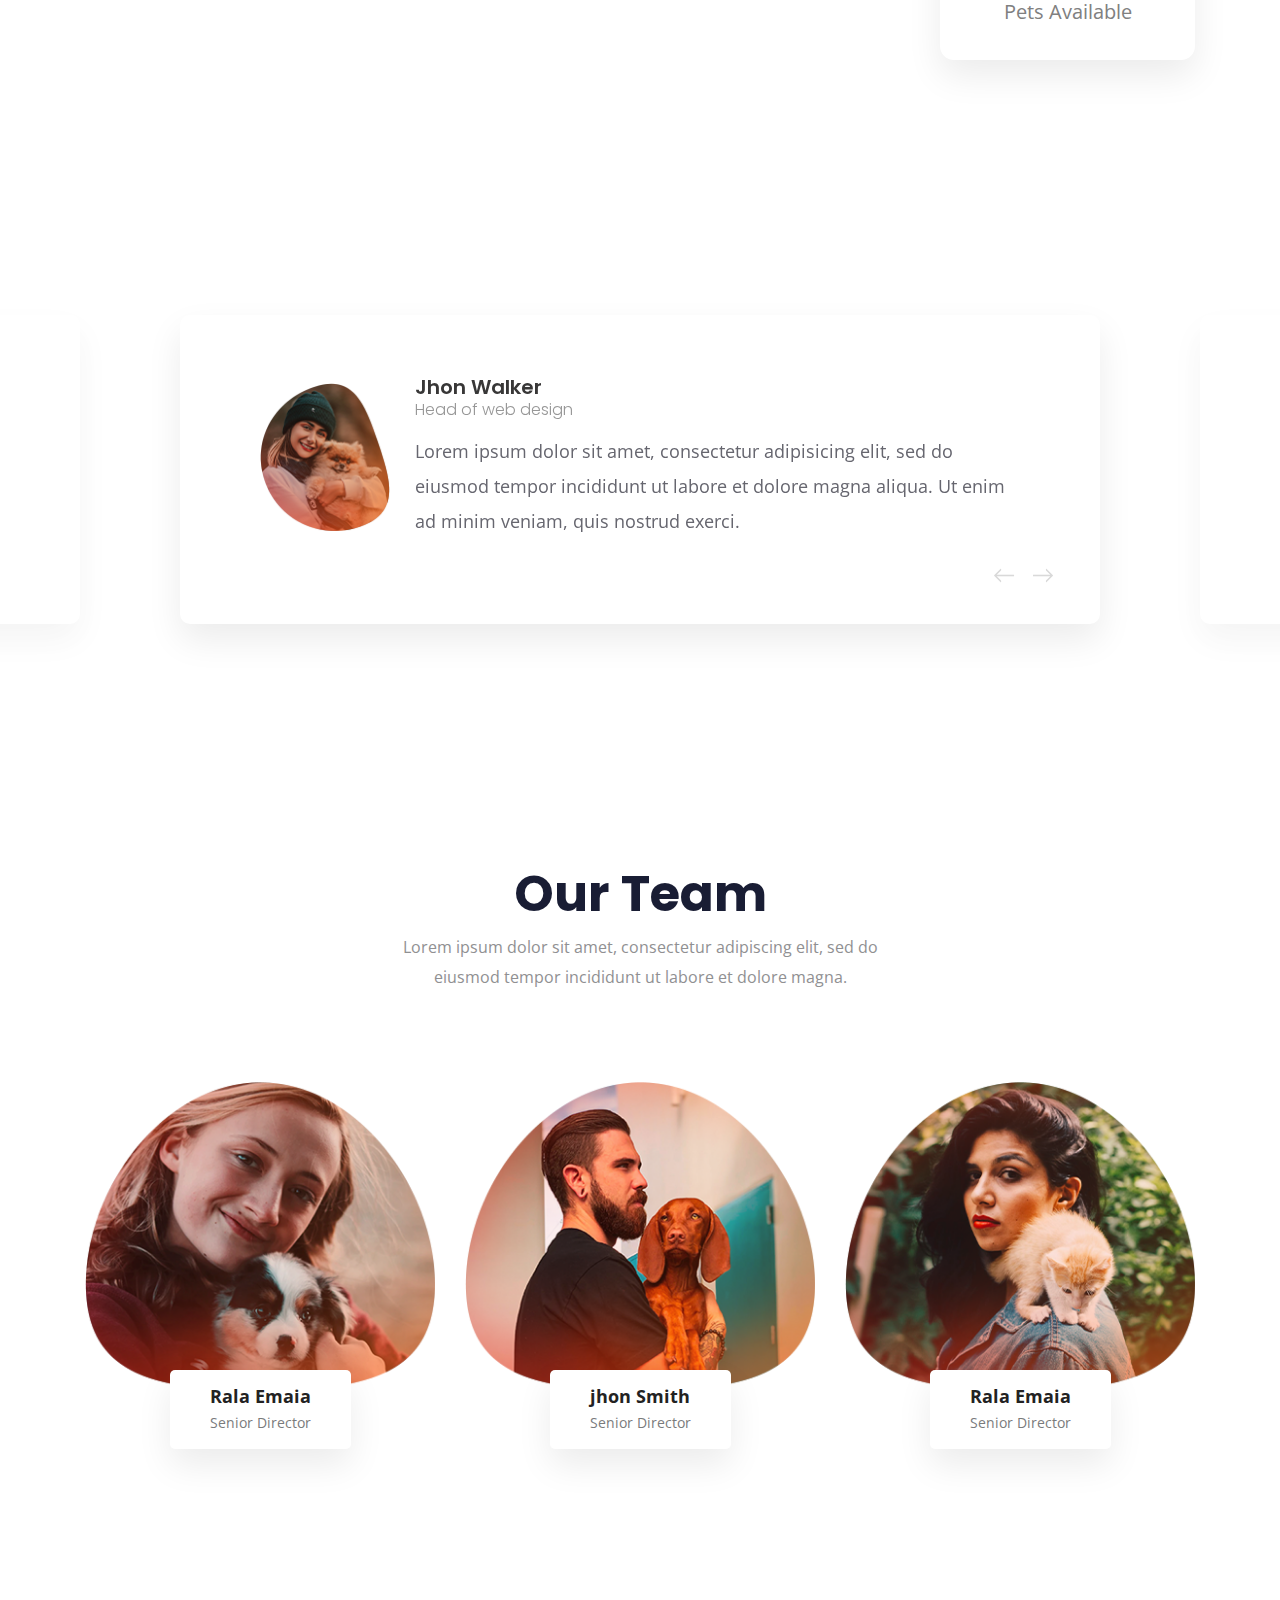
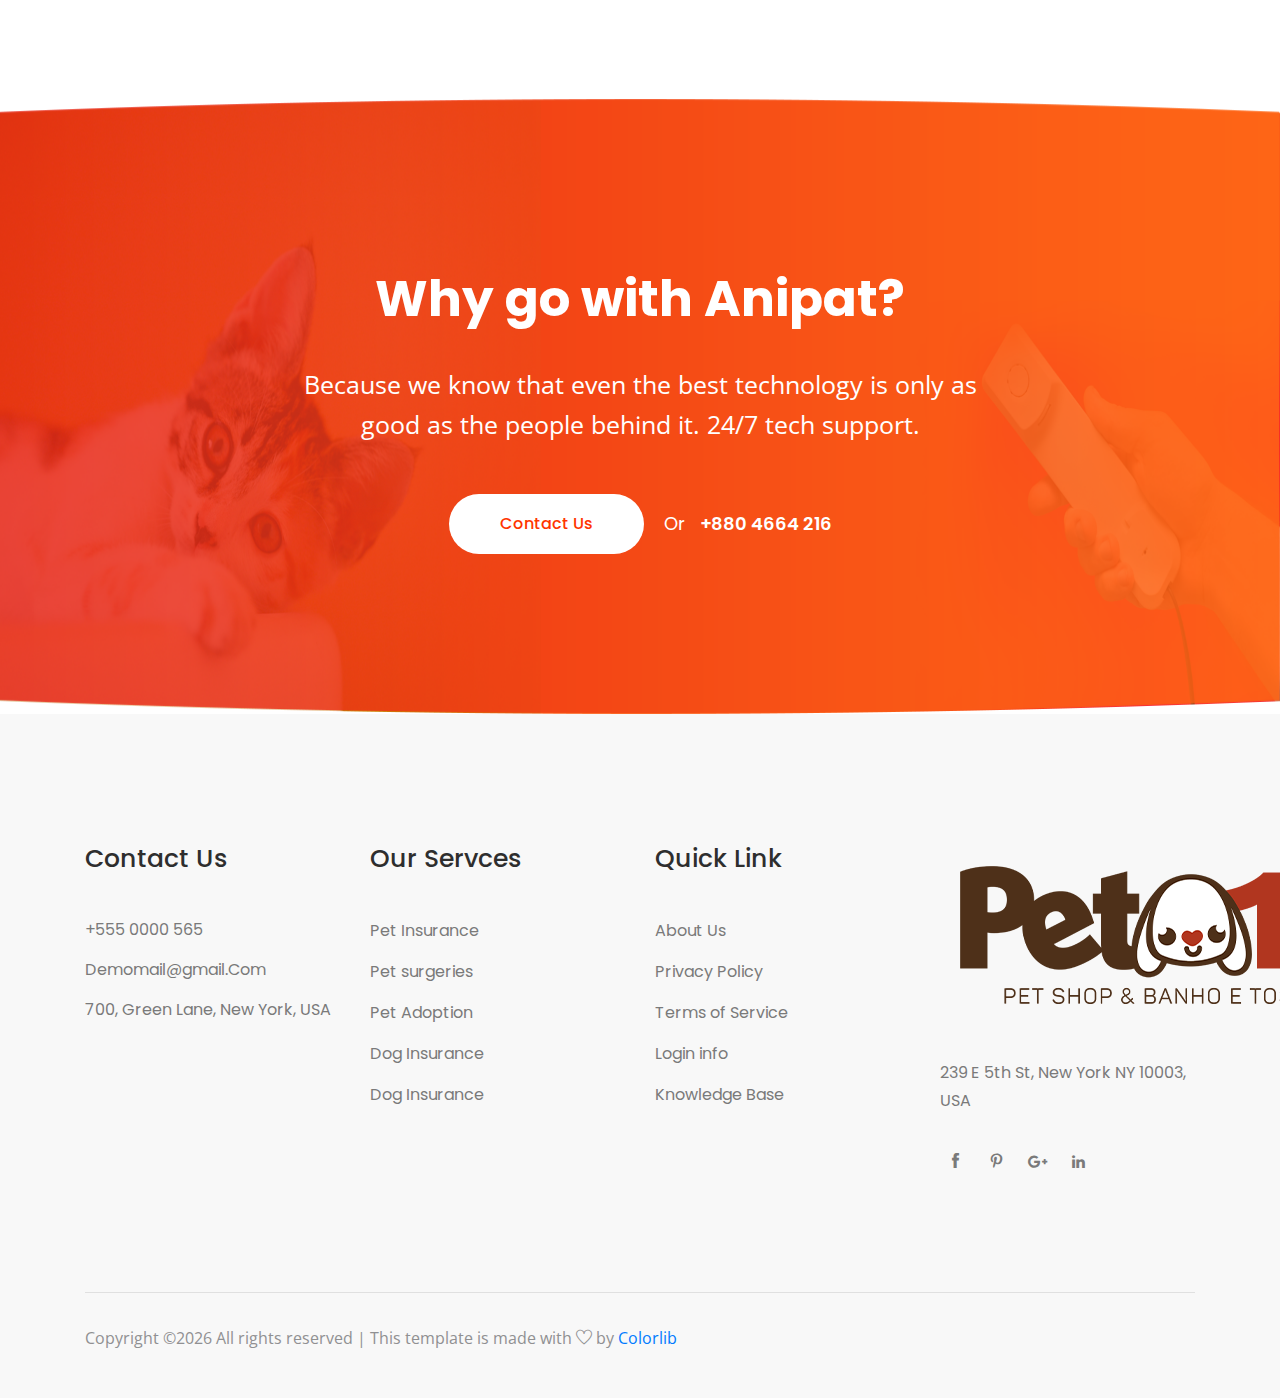
==== commit 48230aa2: "at" ====
--- a/index.html
+++ b/index.html
@@ -4,7 +4,7 @@
 <head>
     <meta charset="utf-8">
     <meta http-equiv="x-ua-compatible" content="ie=edge">
-    <title> Página Inicial </title>
+    <title>Animal</title>
     <meta name="description" content="">
     <meta name="viewport" content="width=device-width, initial-scale=1">
 
@@ -40,7 +40,8 @@
                         <div class="col-lg-6 col-md-8">
                             <div class="short_contact_list">
                                 <ul>
-                                    <li><a href=callto:+551434167607">(14) 3416-7607</a></li>
+                                    <li><a href="#">(14) 3416-7607</a></li>
+                                    <li><a href="#">Mon - Sat 10:00 - 7:00</a></li>
                                 </ul>
                             </div>
                         </div>
@@ -55,6 +56,9 @@
                                 <a href="callto:+5514996344168">
                                     <i class="fa fa-whatsapp"></i>
                                 </a>
+                                <a href="#">
+                                    <i class="fa fa-linkedin"></i>
+                                </a>
                             </div>
                         </div>
                     </div>
@@ -66,7 +70,7 @@
                         <div class="col-xl-3 col-lg-3">
                             <div class="logo">
                                 <a href="index.html">
-                                    <img class="logo-header" src="img/logo.png" alt="ERRO">
+                                    <img src="img/logo.png" alt="">
                                 </a>
                             </div>
                         </div>
@@ -74,13 +78,23 @@
                             <div class="main-menu  d-none d-lg-block">
                                 <nav>
                                     <ul id="navigation">
-                                        <li><a  href="index.html"> Página Inicial </a></li>
-                                        <li><a href="about.html"> Sobre </a></li>                                       
-                                        <li><a href="blog.html"> Blog </a></li>
-                                        <li><a href="elements.html"> Devs </a></li>
-                                        <li><a href="service.html"> Serviços </a></li>
-                                        <li><a href="contact.html"> Contato </a></li>
-                                        <li><a href="franquia.html"> Franquias </a></li>
+                                        <li><a  href="index.html">Home</a></li>
+                                        <li><a href="about.html">Sobre</a></li>
+                                        <li><a href="#">Blog <i class="ti-angle-down"></i></a>
+                                            <ul class="submenu">
+                                                <li><a href="blog.html">blog</a></li>
+                                                <li><a href="single-blog.html">Single-blog</a></li>
+                                            </ul>
+                                        </li>
+                                        <li><a href="#">Pages <i class="ti-angle-down"></i></a>
+                                            <ul class="submenu">
+                                                <li><a href="elements.html">Elements</a></li>
+                                                <li><a href="devs.html">Desenvolvedores</a></li>
+                                                
+                                            </ul>
+                                        </li>
+                                        <li><a href="service.html">Serviços</a></li>
+                                        <li><a href="contact.html">Contato</a></li>
                                     </ul>
                                 </nav>
                             </div>
@@ -93,10 +107,6 @@
             </div>
         </div>
     </header>
-
-    <div class="alert alert-danger" role="alert">
-        Este projeto é uma proposta de reestruturação do site da empresa.
-    </div>
 
     <!-- slider_area_start -->
     <div class="slider_area">
@@ -105,7 +115,9 @@
                 <div class="row">
                     <div class="col-lg-5 col-md-6">
                         <div class="slider_text">
-                            <h3>Nós cuidamos <br> <span>Do seu PET</span></h3>
+                            <h3>We Care <br> <span>Your Pets</span></h3>
+                            <p>Lorem ipsum dolor sit amet, consectetur <br> adipiscing elit, sed do eiusmod.</p>
+                            <a href="contact.html" class="boxed-btn4">Contact Us</a>
                         </div>
                     </div>
                 </div>
@@ -123,10 +135,8 @@
             <div class="row justify-content-center ">
                 <div class="col-lg-7 col-md-10">
                     <div class="section_title text-center mb-95">
-                        <h3>Centro de Estética Pet10</h3>
-                        <p>Em todos os banhos fazemos a limpeza dos ouvidos,
-                            o corte de unhas e tosa higiênica.                    
-                            Os produtos utilizados são hipoalergênicos e de alta qualidade.</p>
+                        <h3>Services for every dog</h3>
+                        <p>Lorem ipsum dolor sit amet, consectetur adipiscing elit, sed do eiusmod tempor incididunt ut labore et dolore magna.</p>
                     </div>
                 </div>
             </div>
@@ -135,12 +145,12 @@
                     <div class="single_service">
                          <div class="service_thumb service_icon_bg_1 d-flex align-items-center justify-content-center">
                              <div class="service_icon">
-                                 <img src="img/img trabalho/taxx.jpg" alt="" height=190 width=250>
+                                 <img src="img/service/service_icon_1.png" alt="">
                              </div>
                          </div>
                          <div class="service_content text-center">
-                            <h3>Taxi Dog/Cat</h3>
-                            <p>Buscamos e trazemos seu pet em seua casa</p>
+                            <h3>Pet Boarding</h3>
+                            <p>Lorem ipsum dolor sit amet, consectetur adipiscing elit, sed do eiusmod tempor incididunt ut</p>
                          </div>
                     </div>
                 </div>
@@ -148,12 +158,12 @@
                     <div class="single_service active">
                          <div class="service_thumb service_icon_bg_1 d-flex align-items-center justify-content-center">
                              <div class="service_icon">
-                                 <img src="img/img trabalho/cortess.jpg" alt="" width= 50px>
+                                 <img src="img/service/service_icon_2.png" alt="">
                              </div>
                          </div>
                          <div class="service_content text-center">
-                            <h3>Cortes Especiais</h3>
-                            <p>Fazemos cortes especiais dependendo do estilo que você quer em seu pet</p>
+                            <h3>Healthy Meals</h3>
+                            <p>Lorem ipsum dolor sit amet, consectetur adipiscing elit, sed do eiusmod tempor incididunt ut</p>
                          </div>
                     </div>
                 </div>
@@ -161,12 +171,12 @@
                     <div class="single_service">
                          <div class="service_thumb service_icon_bg_1 d-flex align-items-center justify-content-center">
                              <div class="service_icon">
-                                 <img src="img/img trabalho/spa.jpeg" alt="" border-radius=50%>
+                                 <img src="img/service/service_icon_3.png" alt="">
                              </div>
                          </div>
                          <div class="service_content text-center">
-                            <h3>Spa</h3>
-                            <p>Deixe seu cachorro relaxado em nosso spa para animais</p>
+                            <h3>Pet Spa</h3>
+                            <p>Lorem ipsum dolor sit amet, consectetur adipiscing elit, sed do eiusmod tempor incididunt ut</p>
                          </div>
                     </div>
                 </div>
@@ -187,8 +197,11 @@
                 <div class="col-lg-6 offset-lg-1 col-md-6">
                     <div class="pet_info">
                         <div class="section_title">
-                            <h3><span>Nossa equipe está pronta para te</span> <br>
-                                apoiar!</h3>
+                            <h3><span>We care your pet </span> <br>
+                                As you care</h3>
+                            <p>Lorem ipsum dolor sit , consectetur adipiscing elit, sed do <br> iusmod tempor incididunt ut labore et dolore magna aliqua. <br> Quis ipsum suspendisse ultrices gravida. Risus commodo <br>
+                                viverra maecenas accumsan.</p>
+                            <a href="about.html" class="boxed-btn3">About Us</a>
                         </div>
                     </div>
                 </div>
@@ -196,95 +209,157 @@
         </div>
     </div>
     <!-- pet_care_area_end  -->
+
+    <!-- adapt_area_start  -->
+    <div class="adapt_area">
+        <div class="container">
+            <div class="row justify-content-between align-items-center">
+                <div class="col-lg-5">
+                    <div class="adapt_help">
+                        <div class="section_title">
+                            <h3><span>We need your</span>
+                                help Adopt Us</h3>
+                            <p>Lorem ipsum dolor sit , consectetur adipiscing elit, sed do iusmod tempor incididunt ut labore et dolore magna aliqua. Quis ipsum suspendisse ultrices.</p>
+                            <a href="contact.html" class="boxed-btn3">Contact Us</a>
+                        </div>
+                    </div>
+                </div>
+                <div class="col-lg-6">
+                    <div class="adapt_about">
+                        <div class="row align-items-center">
+                            <div class="col-lg-6 col-md-6">
+                                <div class="single_adapt text-center">
+                                    <img src="img/adapt_icon/1.png" alt="">
+                                    <div class="adapt_content">
+                                        <h3 class="counter">452</h3>
+                                        <p>Pets Available</p>
+                                    </div>
+                                </div>
+                            </div>
+                            <div class="col-lg-6 col-md-6">
+                                <div class="single_adapt text-center">
+                                    <img src="img/adapt_icon/3.png" alt="">
+                                    <div class="adapt_content">
+                                        <h3><span class="counter">52</span>+</h3>
+                                        <p>Pets Available</p>
+                                    </div>
+                                </div>
+                                <div class="single_adapt text-center">
+                                    <img src="img/adapt_icon/2.png" alt="">
+                                    <div class="adapt_content">
+                                        <h3><span class="counter">52</span>+</h3>
+                                        <p>Pets Available</p>
+                                    </div>
+                                </div>
+                            </div>
+                        </div>
+                    </div>
+                </div>
+            </div>
+        </div>
+    </div>
+    <!-- adapt_area_end  -->
+
+    <!-- testmonial_area_start  -->
+    <div class="testmonial_area">
+        <div class="container">
+            <div class="row justify-content-center">
+                <div class="col-lg-10">
+                    <div class="textmonial_active owl-carousel">
+                        <div class="testmonial_wrap">
+                            <div class="single_testmonial d-flex align-items-center">
+                                <div class="test_thumb">
+                                    <img src="img/testmonial/1.png" alt="">
+                                </div>
+                                <div class="test_content">
+                                    <h4>Jhon Walker</h4>
+                                    <span>Head of web design</span>
+                                    <p>Lorem ipsum dolor sit amet, consectetur adipisicing elit, sed do eiusmod tempor incididunt ut labore et dolore magna aliqua. Ut enim ad minim veniam, quis nostrud exerci.</p>
+                                </div>
+                            </div>
+                        </div>
+                        <div class="testmonial_wrap">
+                            <div class="single_testmonial d-flex align-items-center">
+                                <div class="test_thumb">
+                                    <img src="img/testmonial/1.png" alt="">
+                                </div>
+                                <div class="test_content">
+                                    <h4>Jhon Walker</h4>
+                                    <span>Head of web design</span>
+                                    <p>Lorem ipsum dolor sit amet, consectetur adipisicing elit, sed do eiusmod tempor incididunt ut labore et dolore magna aliqua. Ut enim ad minim veniam, quis nostrud exerci.</p>
+                                </div>
+                            </div>
+                        </div>
+                        <div class="testmonial_wrap">
+                            <div class="single_testmonial d-flex align-items-center">
+                                <div class="test_thumb">
+                                    <img src="img/testmonial/1.png" alt="">
+                                </div>
+                                <div class="test_content">
+                                    <h4>Jhon Walker</h4>
+                                    <span>Head of web design</span>
+                                    <p>Lorem ipsum dolor sit amet, consectetur adipisicing elit, sed do eiusmod tempor incididunt ut labore et dolore magna aliqua. Ut enim ad minim veniam, quis nostrud exerci.</p>
+                                </div>
+                            </div>
+                        </div>
+                    </div>
+                </div>
+            </div>
+
+        </div>
+    </div>
+    <!-- testmonial_area_end  -->
 
     <!-- team_area_start  -->
     <div class="team_area">
         <div class="container">
-            <div class="row">
-                <div class="col-lg-7 col-md-5">
+            <div class="row justify-content-center ">
+                <div class="col-lg-6 col-md-10">
                     <div class="section_title text-center mb-95">
-                        <h3>Conheça sua nova franquia! Conheça a Pet 10!</h3>
-                        <p>A Pet 10 é uma rede de franquias no segmento pet shop fashion e oferece o melhor nos mais variados serviços, como: 
-                            banho e tosa, hotelaria, daycare, spa, clinica veterinária e muito mais!
-                        </p>
-                        <p>A franquia Pet 10 é um ótimo investimento para quem prioriza segurança e confiabilidade. Atuante em um mercado de 
-                            alto crescimento, você conta com total suporte e acompanhamento para deslanchar.
-                        </p>
-                        <ul>
-                            <li class="litxt"><strong>Investimento Total</strong> a partir de R$ 135 mil;</li>
-                            <li class="litxt"><strong>Payback</strong> de 10 a 18 meses;</li>
-                            <li class="litxt"><strong>Rentabilidade Variável</strong> de 20% a 40%;</li>
-                            <li class="litxt"><strong>Royalties</strong> de 5%;</li>
-                        </ul>
-                        <h3>Por que investir no mercado Pet?</h3>
-                        <ul>
-                            <li class="litxt">O Brasil ocupa o <strong>3° Lugar no mundo em número de pets;</strong></li>
-                            <li class="litxt">O mercado cresceu <strong>365% nos últimos 9 anos;</strong></li>
-                            <li class="litxt">Projeção de crescimento de<strong> 140% em até 2026;</strong></li>
-                            <li class="litxt">Consumo de produtos deve crescer <strong>104% em até 2026.</strong></li>
-                        </ul>
-                    </div>
-                </div>
-                <div class="col-lg-5 col-md-5">
-                    <div id="carouselExampleIndicators" class="carousel slide" data-ride="carousel">
-                        <ol class="carousel-indicators">
-                          <li data-target="#carouselExampleIndicators" data-slide-to="0" class="active"></li>
-                          <li data-target="#carouselExampleIndicators" data-slide-to="1"></li>
-                          <li data-target="#carouselExampleIndicators" data-slide-to="2"></li>
-                        </ol>
-                        <div class="carousel-inner">
-                          <div class="carousel-item active">
-                            <img src="img/img1.png" class="d-block w-100" alt="...">
-                          </div>
-                          <div class="carousel-item">
-                            <img src="img/img2.png" class="d-block w-100" alt="...">
-                          </div>
-                          <div class="carousel-item">
-                            <img src="img/img3.png" class="d-block w-100" alt="...">
-                          </div>
-                          <div class="carousel-item">
-                            <img src="img/img4.png" class="d-block w-100" alt="...">
-                          </div>
-                          <div class="carousel-item">
-                            <img src="img/img5.png" class="d-block w-100" alt="...">
-                          </div>
-                          <div class="carousel-item">
-                            <img src="img/img6.png" class="d-block w-100" alt="...">
-                          </div>
-                          <div class="carousel-item">
-                            <img src="img/img7.png" class="d-block w-100" alt="...">
-                          </div>
-                          <div class="carousel-item">
-                            <img src="img/img8.png" class="d-block w-100" alt="...">
-                          </div>
-                          <div class="carousel-item">
-                            <img src="img/img9.png" class="d-block w-100" alt="...">
-                          </div>
-                          <div class="carousel-item">
-                            <img src="img/img10.png" class="d-block w-100" alt="...">
-                          </div>
-                          <div class="carousel-item">
-                            <img src="img/img11.png" class="d-block w-100" alt="...">
-                          </div>
-                          <div class="carousel-item">
-                            <img src="img/img12.png" class="d-block w-100" alt="...">
-                          </div>
-                          <div class="carousel-item">
-                            <img src="img/img13.png" class="d-block w-100" alt="...">
-                          </div>
-                          <div class="carousel-item">
-                            <img src="img/img14.png" class="d-block w-100" alt="...">
-                          </div>
-                        </div>
-                        <button class="carousel-control-prev" type="button" data-target="#carouselExampleIndicators" data-slide="prev">
-                          <span class="carousel-control-prev-icon" aria-hidden="true"></span>
-                          <span class="sr-only">Anterior</span>
-                        </button>
-                        <button class="carousel-control-next" type="button" data-target="#carouselExampleIndicators" data-slide="next">
-                          <span class="carousel-control-next-icon" aria-hidden="true"></span>
-                          <span class="sr-only">Próximo</span>
-                        </button>
-                      </div>
+                        <h3>Our Team</h3>
+                        <p>Lorem ipsum dolor sit amet, consectetur adipiscing elit, sed do eiusmod tempor incididunt ut labore et dolore magna.</p>
+                    </div>
+                </div>
+            </div>
+            <div class="row justify-content-center">
+                <div class="col-lg-4 col-md-6">
+                    <div class="single_team">
+                        <div class="thumb">
+                            <img src="img/team/1.png" alt="">
+                        </div>
+                        <div class="member_name text-center">
+                            <div class="mamber_inner">
+                                <h4>Rala Emaia</h4>
+                                <p>Senior Director</p>
+                            </div>
+                        </div>
+                    </div>
+                </div>
+                <div class="col-lg-4 col-md-6">
+                    <div class="single_team">
+                        <div class="thumb">
+                            <img src="img/team/2.png" alt="">
+                        </div>
+                        <div class="member_name text-center">
+                            <div class="mamber_inner">
+                                <h4>jhon Smith</h4>
+                                <p>Senior Director</p>
+                            </div>
+                        </div>
+                    </div>
+                </div>
+                <div class="col-lg-4 col-md-6">
+                    <div class="single_team">
+                        <div class="thumb">
+                            <img src="img/team/3.png" alt="">
+                        </div>
+                        <div class="member_name text-center">
+                            <div class="mamber_inner">
+                                <h4>Rala Emaia</h4>
+                                <p>Senior Director</p>
+                            </div>
+                        </div>
+                    </div>
                 </div>
             </div>
         </div>
@@ -297,26 +372,12 @@
                 <div class="col-lg-8">
                     <div class="contact_text text-center">
                         <div class="section_title text-center">
-                            <img class="abfimg" src="img/abf.png" alt="" height="100">
-                            <p>A Pet 10 é uma associada da ABF.
-                                Isso significa que estamos em conformidade com todas as Leis e processos do franchising brasileiro.
-                                ABF é a principal instituição que rege o mercado de franquias.</p>
-                        </div>
-                        <div>
-                            <h4 class="h4t">A Associação Brasileira de Franchising</h4>
-                            <p class="pwhite">Fundada em 1987, a ABF é uma entidade sem fins lucrativos que representa oficialmente o sistema de 
-                                franquias brasileiro. Sua missão é defender, promover e fomentar o setor, nacional e 
-                                internacionalmente, para que ele se mantenha próspero, sustentável, inovador, inclusivo e ético.</p>
-                            <p class="pwhite">Com mais de 1,5 mil associados entre franqueadores, potenciais franqueadores, franqueados, fornecedores, 
-                                consultores e startups, a ABF tem sede em São Paulo e conta com uma Seccional no Rio de Janeiro e com o 
-                                apoio de cinco regionais: Centro-Oeste, Interior de São Paulo, Minas Gerais, Nordeste e Sul.</p>
-                            <p class="pwhite">Com mais de 35 anos de história, a ABF desfruta de um grande prestígio e de uma imagem consolidada no 
-                                mercado, sendo também sede da Federação Ibero-Americana de Franquias (FIAF), líder da Força-Tarefa da 
-                                World Franchise Council (WFC), integrante da International Franchise Association (IFA) e responsável 
-                                pela maior feira de franquias do mundo, a ABF Franchising Expo.</p>
-                            <p class="pwhite">O setor representado pela ABF faturou, em 2021, mais de R$ 185 bilhões, em cerca de 170 mil unidades e 
-                                2.800 marcas de franquias em todo o Brasil. O franchising brasileiro, que responde por aproximadamente 
-                                2,7% do Produto Interno Bruto (PIB), emprega diretamente mais de 1,4 milhão de trabalhadores.</p>
+                            <h3>Why go with Anipat?</h3>
+                            <p>Because we know that even the best technology is only as good as the people behind it. 24/7 tech support.</p>
+                        </div>
+                        <div class="contact_btn d-flex align-items-center justify-content-center">
+                            <a href="contact.html" class="boxed-btn4">Contact Us</a>
+                            <p>Or  <a href="#"> +880 4664 216</a></p>
                         </div>
                     </div>
                 </div>
@@ -332,59 +393,40 @@
                     <div class="col-xl-3 col-md-6 col-lg-3">
                         <div class="footer_widget">
                             <h3 class="footer_title">
-                                Telefone
+                                Contact Us
                             </h3>
                             <ul class="address_line">
-                                <li><i class="fa fa-whatsapp" aria-hidden="true"></i>
-                                    (14) 99634-4168
-                                </li>
-                                <li><i class="fa fa-phone" aria-hidden="true"></i>
-                                    (14) 3416-7607    
-                                </li>
+                                <li>+555 0000 565</li>
+                                <li><a href="#">Demomail@gmail.Com</a></li>
+                                <li>700, Green Lane, New York, USA</li>
                             </ul>
                         </div>
                     </div>
                     <div class="col-xl-3  col-md-6 col-lg-3">
                         <div class="footer_widget">
                             <h3 class="footer_title">
-                                Unidades
+                                Our Servces
                             </h3>
                             <ul class="links">
-                                <li><i class="fa fa-location-arrow" aria-hidden="true"></i>
-                                    <a href="https://www.facebook.com/profile.php?id=100070718512618"> Araraquara - SP</a>
-                                </li>
-                                <li><i class="fa fa-location-arrow" aria-hidden="true"></i>
-                                    <a href="https://www.facebook.com/pet10byfernandalima?_rdc=1&_rdr"> Bariri - SP </a>
-                                </li>
-                                <li><i class="fa fa-location-arrow" aria-hidden="true"></i>
-                                    <a href="https://www.facebook.com/pet10brasil"> Jaú - SP</a>
-                                </li>
-                                <li><i class="fa fa-location-arrow" aria-hidden="true"></i>
-                                    <a href="https://www.facebook.com/profile.php?id=100095748361416"> Bauru - SP</a>
-                                </li>
-                                <li><i class="fa fa-location-arrow" aria-hidden="true"></i>
-                                    <a href="https://www.facebook.com/profile.php?id=61550361299058"> Vicente Pires - DF</a>
-                                </li>
-                                <li><i class="fa fa-location-arrow" aria-hidden="true"></i>
-                                    <a href="https://www.facebook.com/Pet10byTrintiDog"> Avaré - SP</a>
-                                </li>
-                                <li><i class="fa fa-location-arrow" aria-hidden="true"></i>
-                                    <a href="https://www.facebook.com/Pet10ByBessa"> Santo Amaro - SP</a>
-                                </li>
-                                <li><i class="fa fa-location-arrow" aria-hidden="true"></i>
-                                    <a href="#"> Ribeirão Preto - SP</a>
-                                </li>
+                                <li><a href="#">Pet Insurance</a></li>
+                                <li><a href="#">Pet surgeries </a></li>
+                                <li><a href="#">Pet Adoption</a></li>
+                                <li><a href="#">Dog Insurance</a></li>
+                                <li><a href="#">Dog Insurance</a></li>
                             </ul>
                         </div>
                     </div>
                     <div class="col-xl-3  col-md-6 col-lg-3">
                         <div class="footer_widget">
                             <h3 class="footer_title">
-                                A Pet 10
+                                Quick Link
                             </h3>
-                            <ul>
-                                <li>Os mais altos padrões possíveis de cuidados com animais de estimação.</li>
-                                <img class="imgabf" src="img/abf.png" alt="ERRO">
+                            <ul class="links">
+                                <li><a href="#">About Us</a></li>
+                                <li><a href="#">Privacy Policy</a></li>
+                                <li><a href="#">Terms of Service</a></li>
+                                <li><a href="#">Login info</a></li>
+                                <li><a href="#">Knowledge Base</a></li>
                             </ul>
                         </div>
                     </div>
@@ -392,24 +434,32 @@
                         <div class="footer_widget">
                             <div class="footer_logo">
                                 <a href="#">
-                                    <img src="img/logo.png" alt="ERRO" height="100">
+                                    <img src="img/logo.png" alt="">
                                 </a>
                             </div>
+                            <p class="address_text">239 E 5th St, New York 
+                                NY 10003, USA
+                            </p>
                             <div class="socail_links">
                                 <ul>
                                     <li>
-                                        <a href="https://www.facebook.com/pet10brasil">
+                                        <a href="#">
                                             <i class="ti-facebook"></i>
                                         </a>
                                     </li>
                                     <li>
-                                        <a href="https://www.instagram.com/pet10brasil/">
-                                            <i class="fa fa-instagram"></i>
+                                        <a href="#">
+                                            <i class="ti-pinterest"></i>
                                         </a>
                                     </li>
                                     <li>
-                                        <a href="callto:+5514996344168">
-                                            <i class="fa fa-whatsapp"></i>
+                                        <a href="#">
+                                            <i class="fa fa-google-plus"></i>
+                                        </a>
+                                    </li>
+                                    <li>
+                                        <a href="#">
+                                            <i class="fa fa-linkedin"></i>
                                         </a>
                                     </li>
                                 </ul>
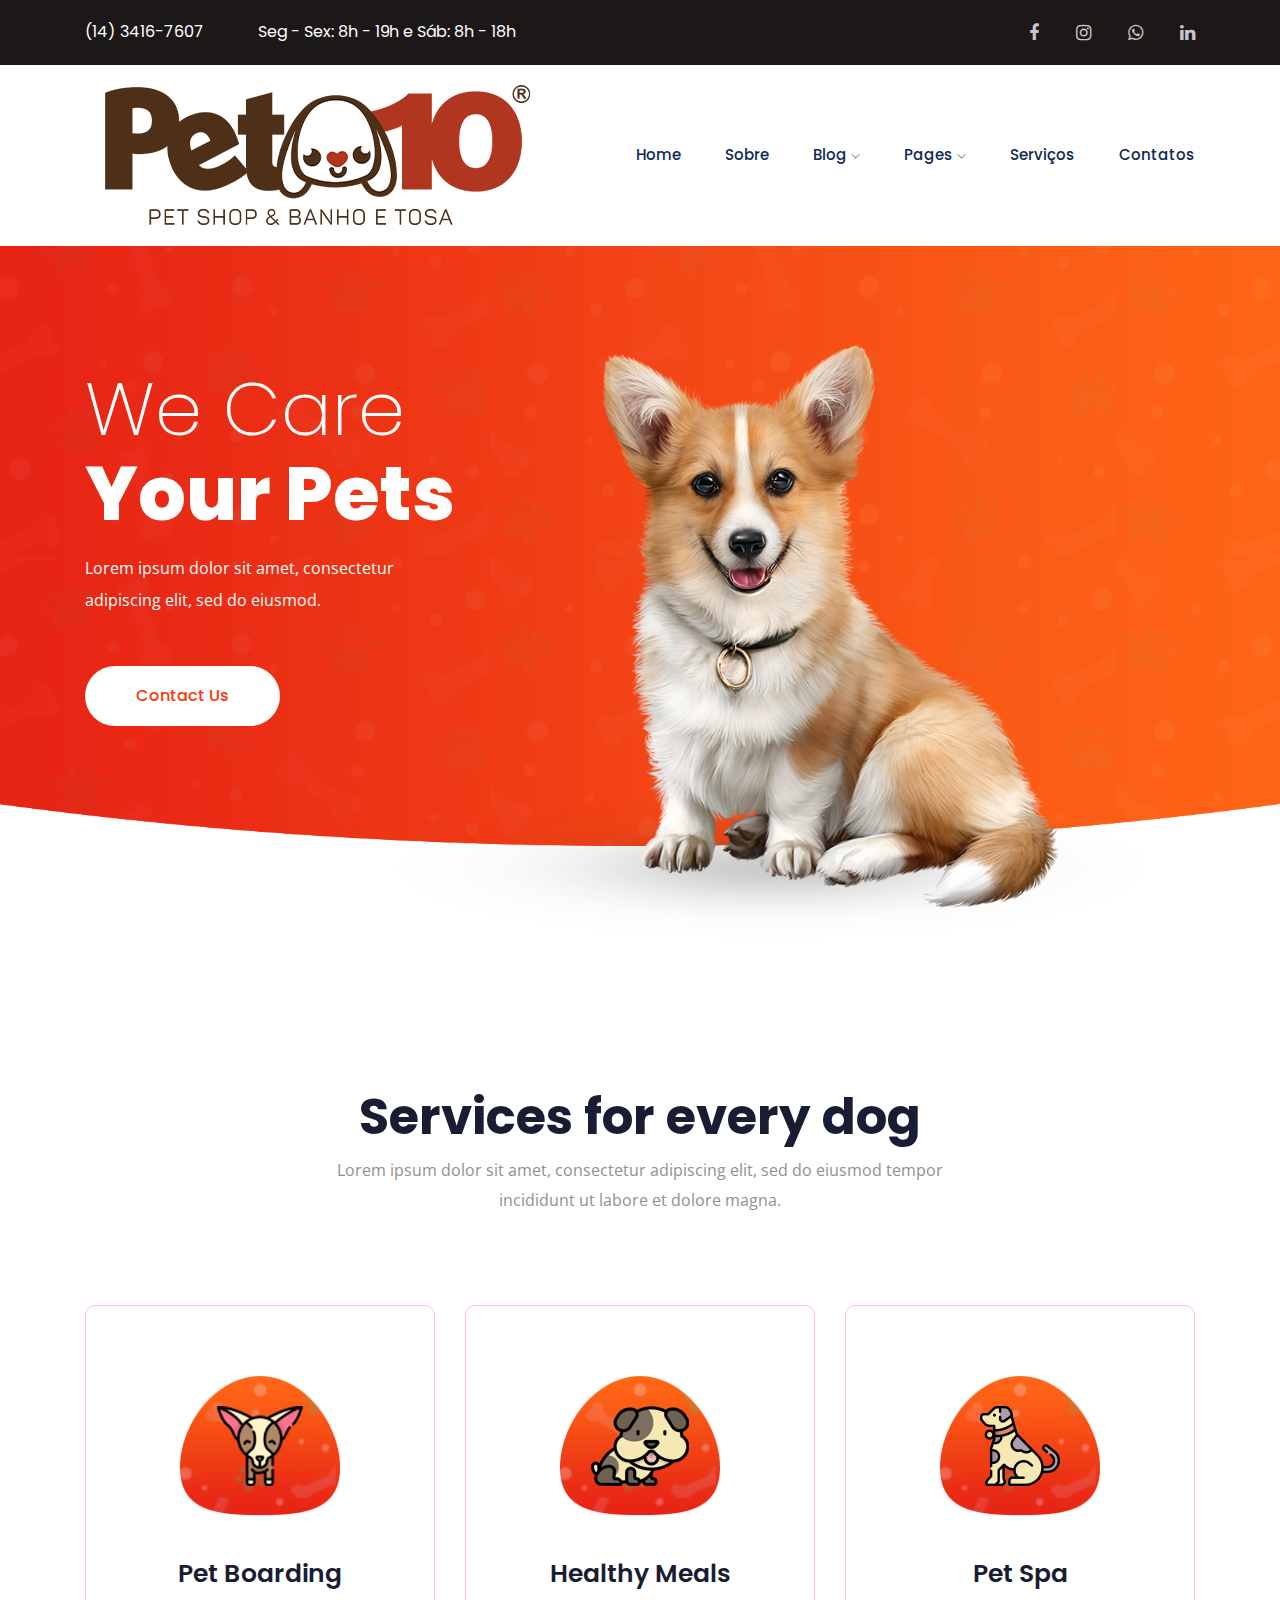
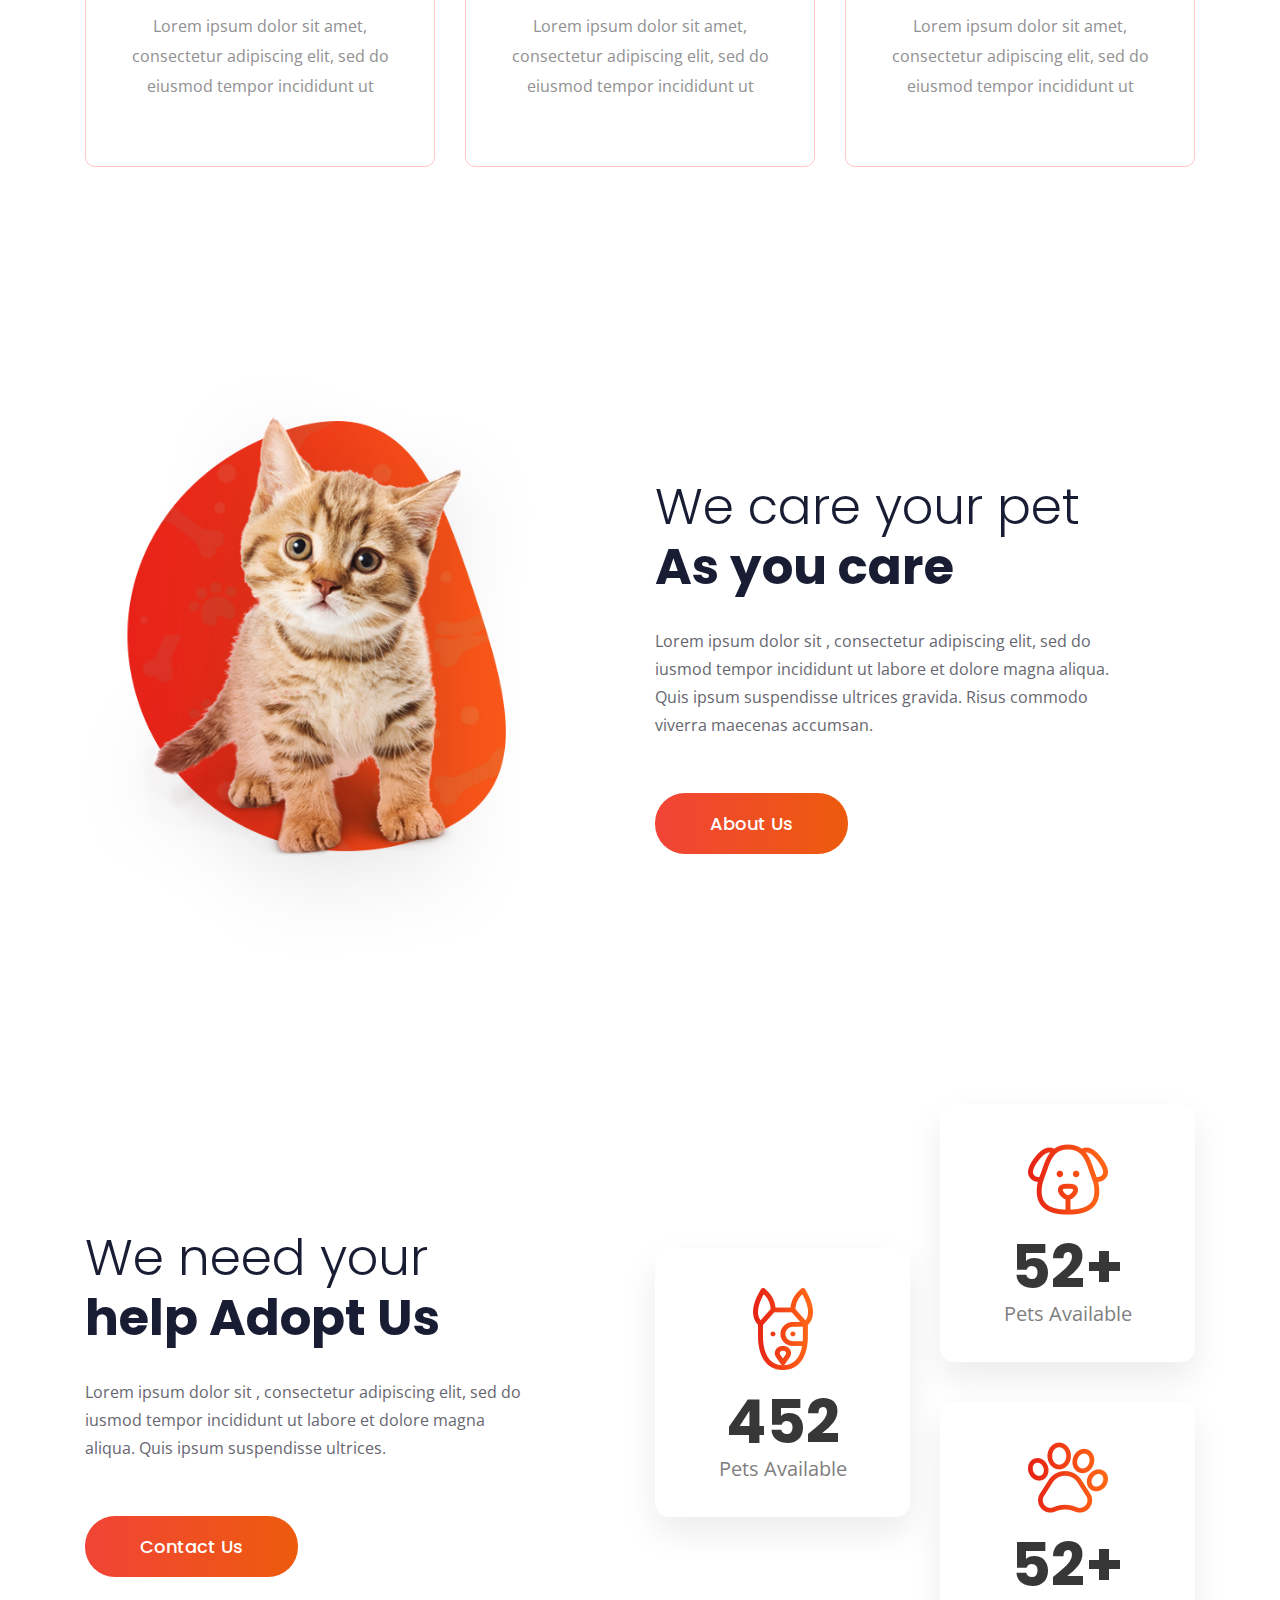
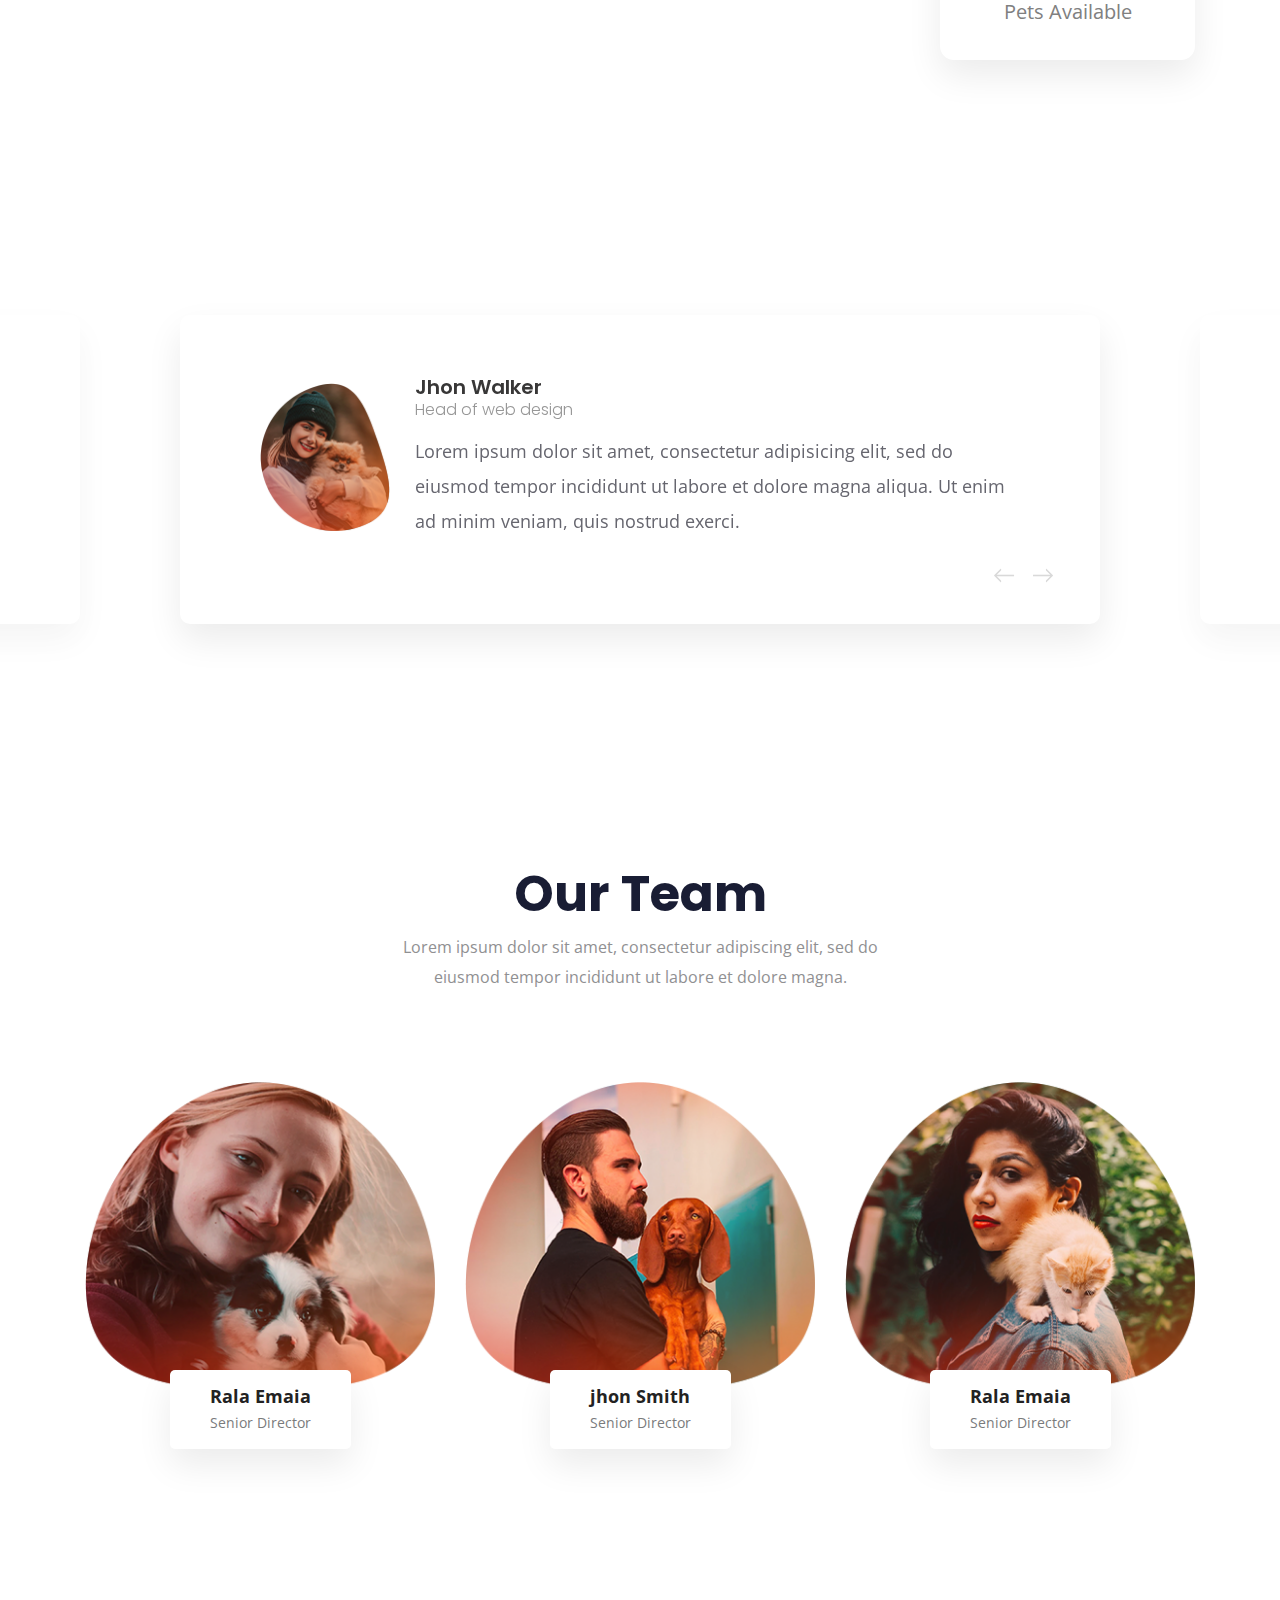
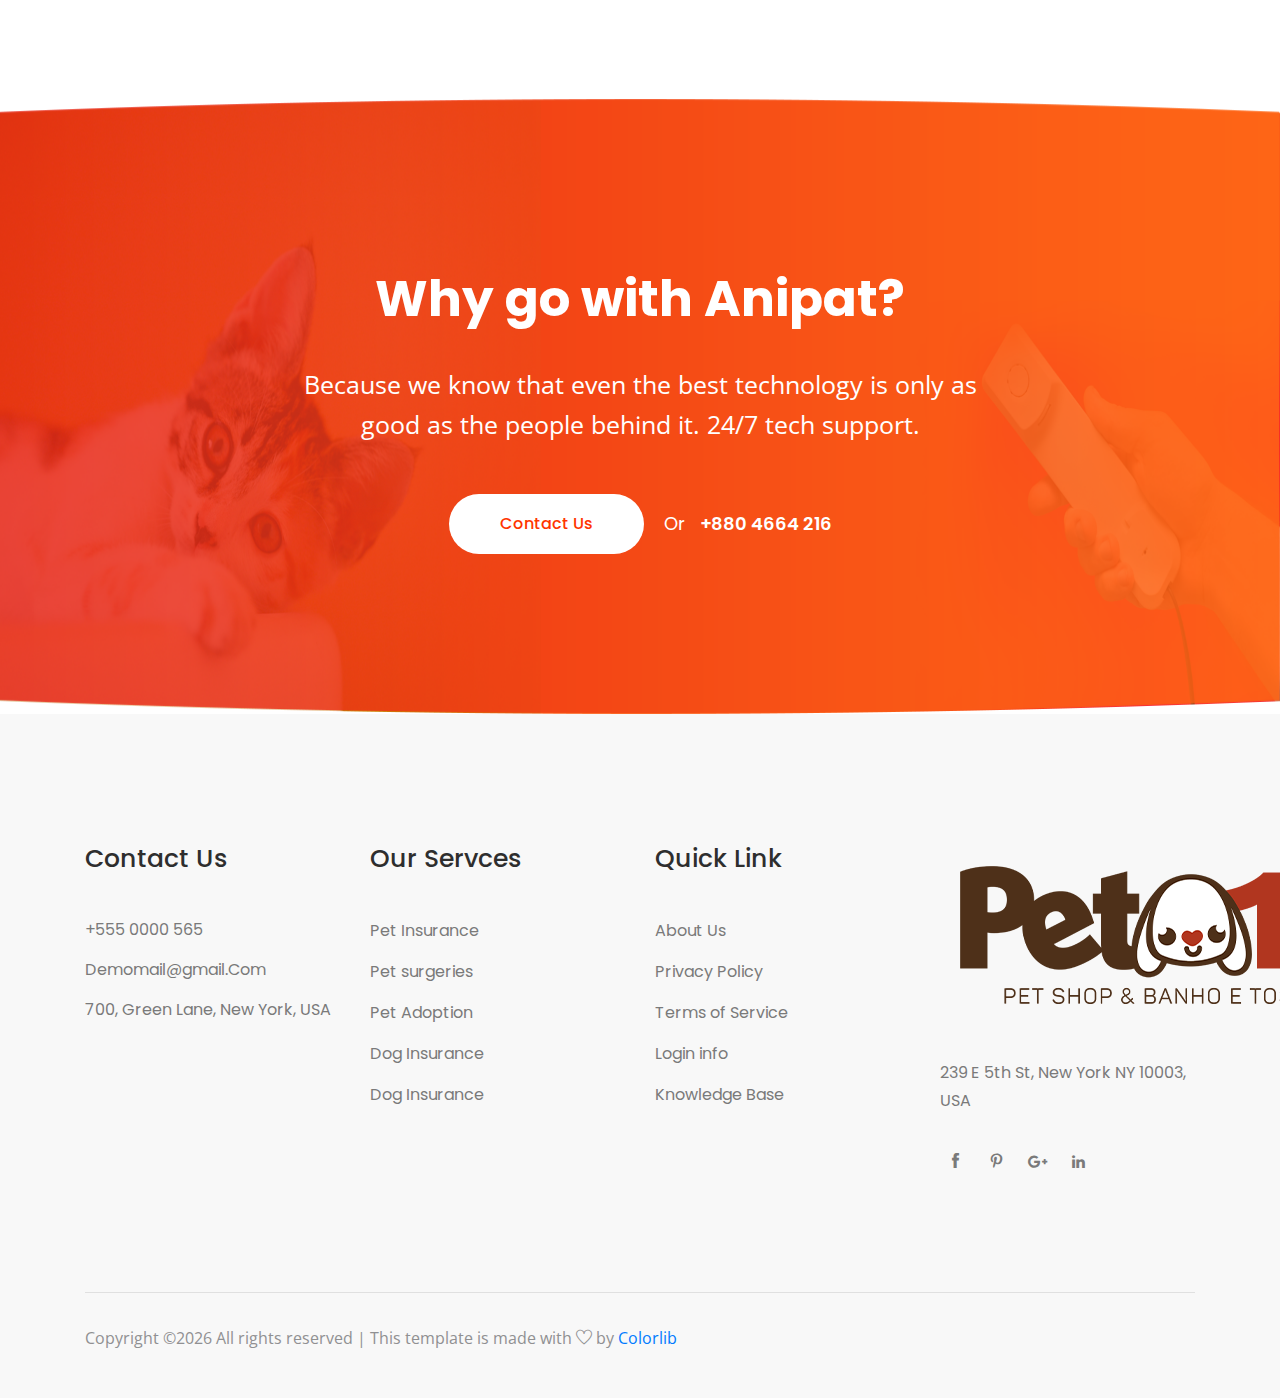
==== commit 8e9de054: "att" ====
--- a/index.html
+++ b/index.html
@@ -41,7 +41,7 @@
                             <div class="short_contact_list">
                                 <ul>
                                     <li><a href="#">(14) 3416-7607</a></li>
-                                    <li><a href="#">Mon - Sat 10:00 - 7:00</a></li>
+                                    <li><a href="#">Seg - Sex: 8h - 19h e Sáb: 8h - 18h</a></li>
                                 </ul>
                             </div>
                         </div>
@@ -94,7 +94,7 @@
                                             </ul>
                                         </li>
                                         <li><a href="service.html">Serviços</a></li>
-                                        <li><a href="contact.html">Contato</a></li>
+                                        <li><a href="contact.html">Contatos</a></li>
                                     </ul>
                                 </nav>
                             </div>
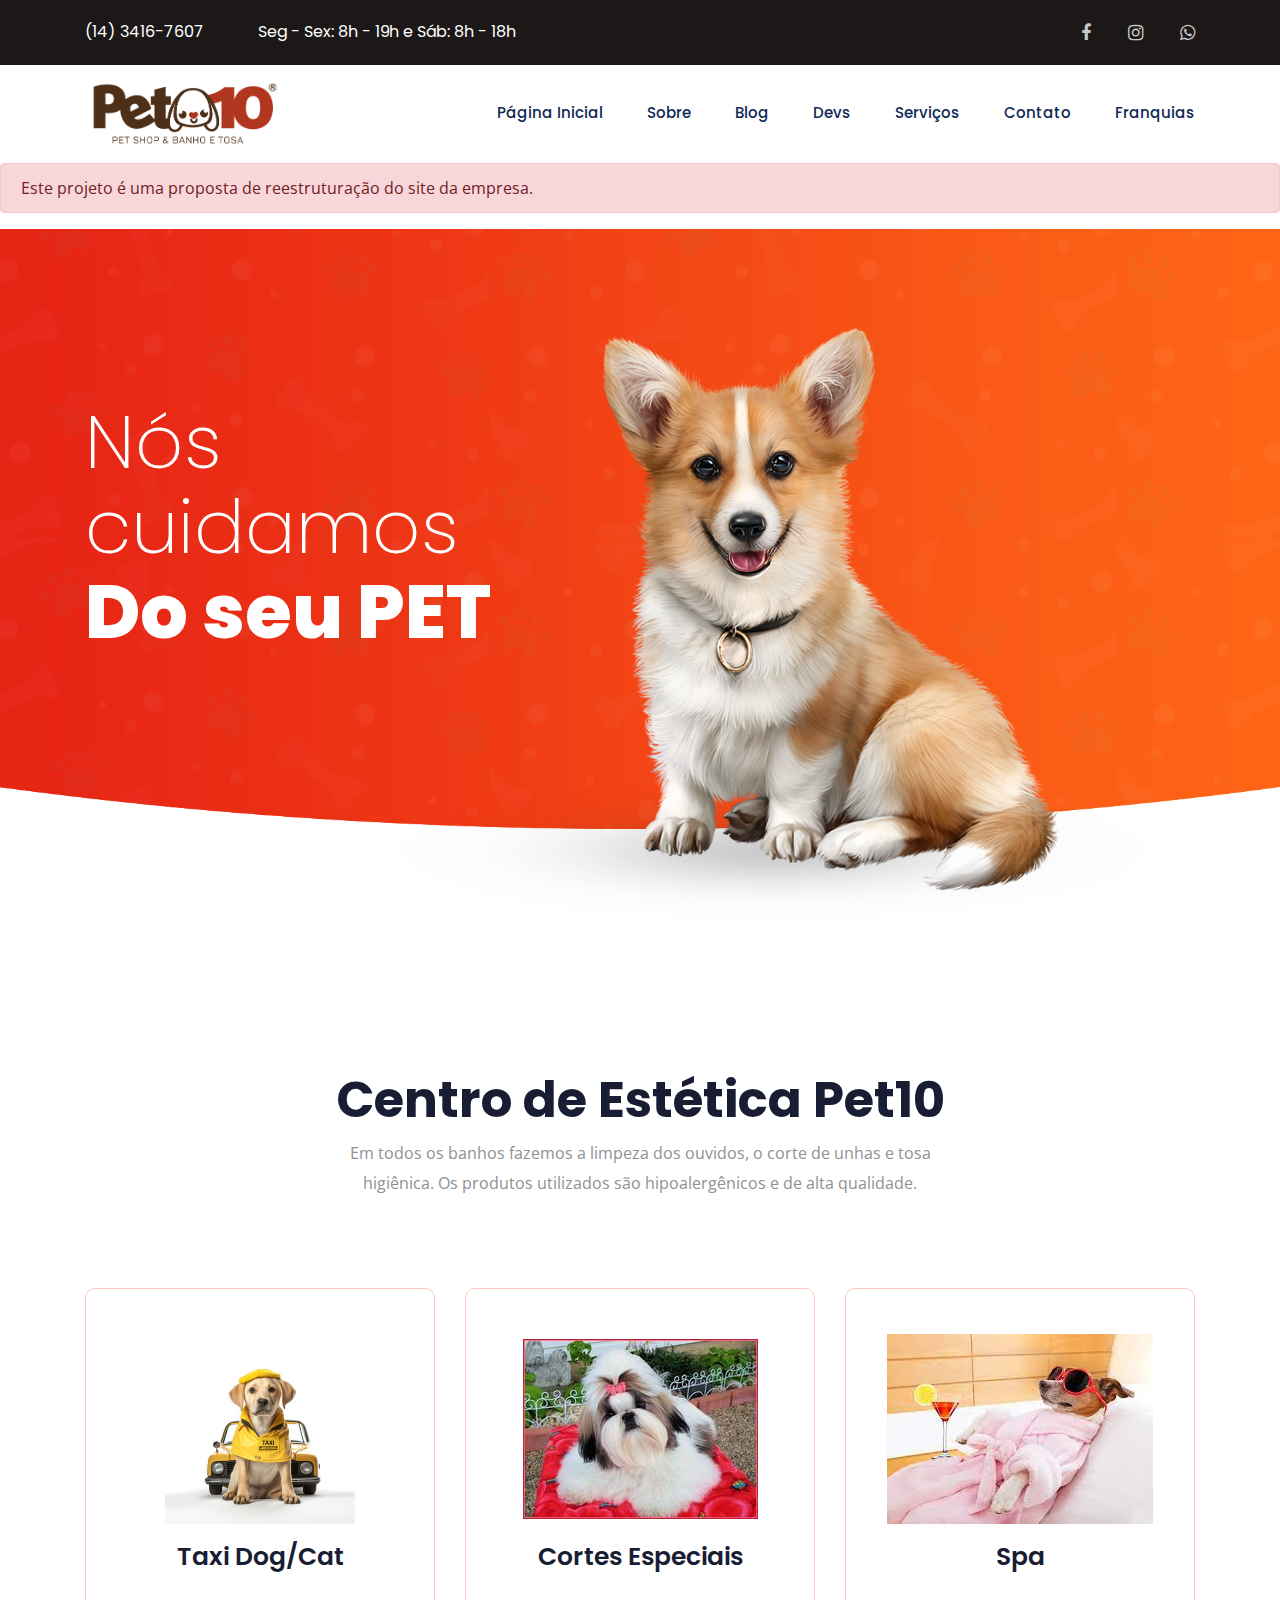
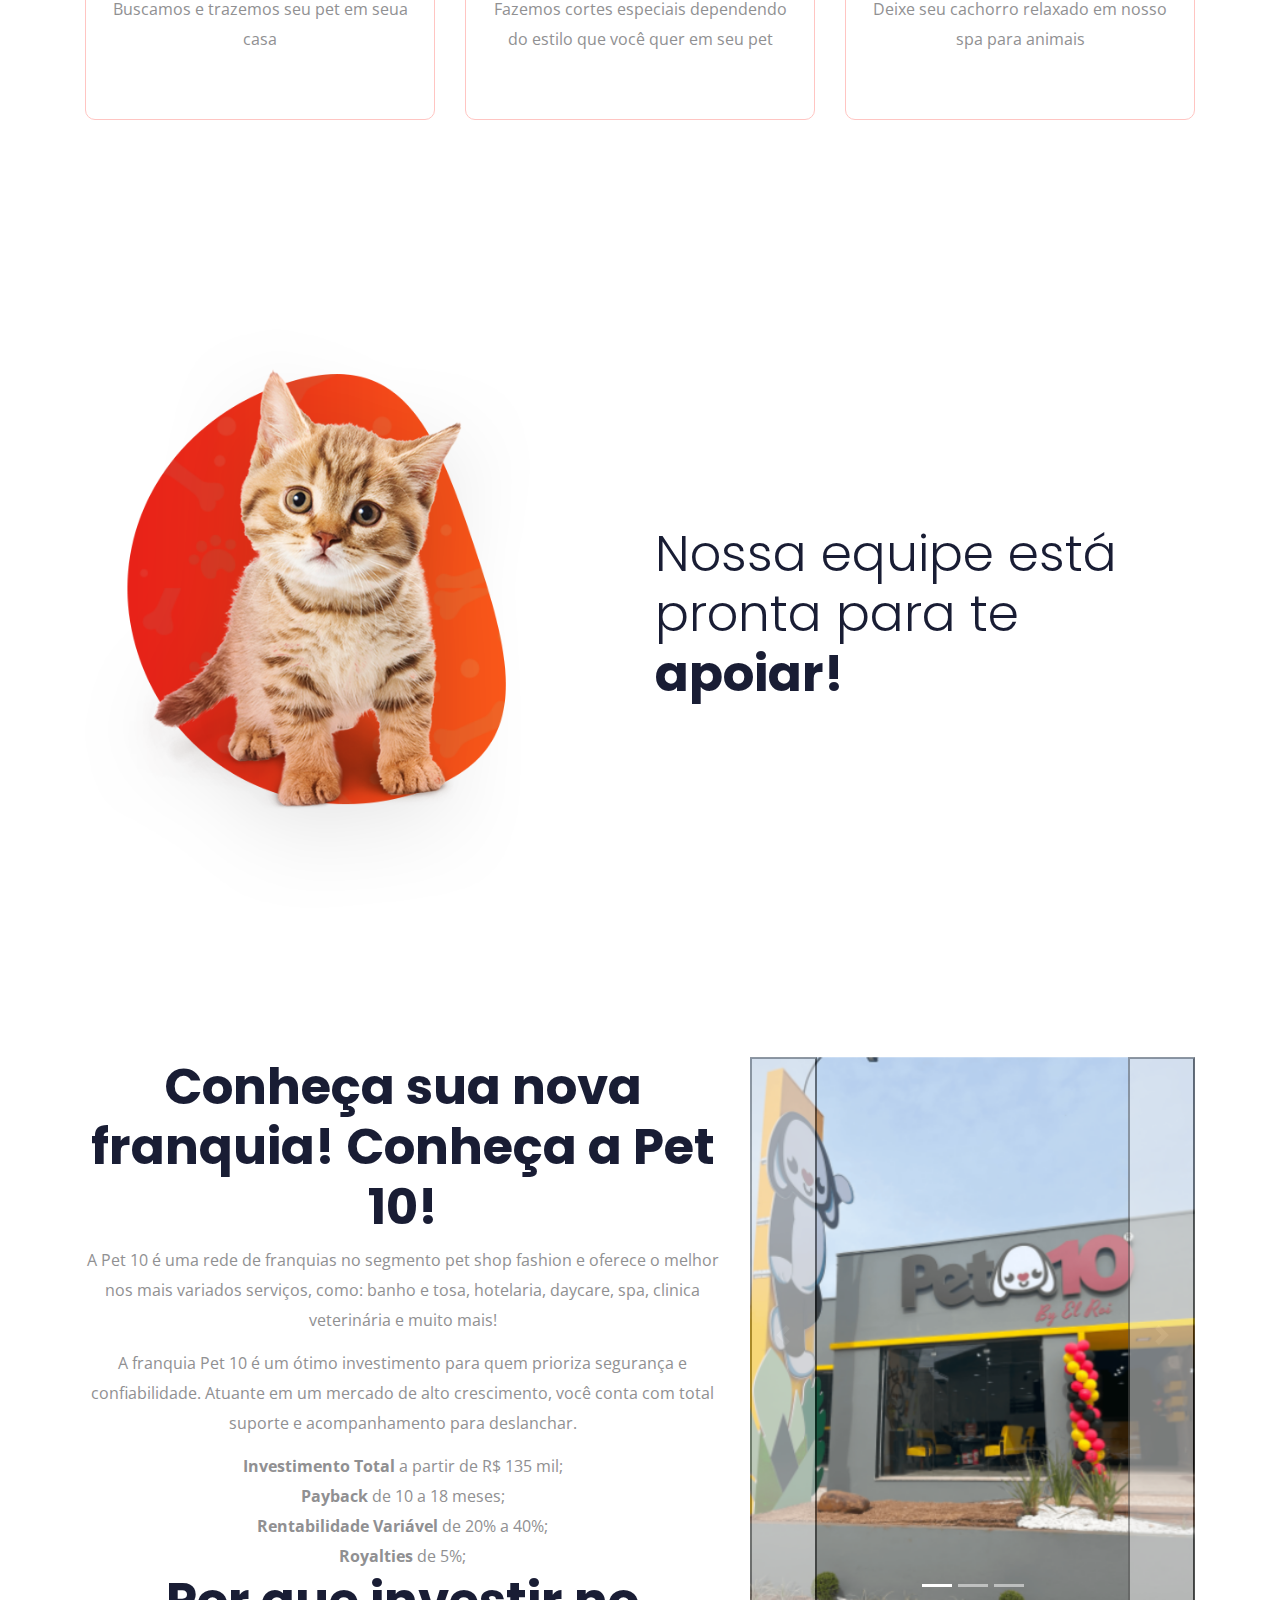
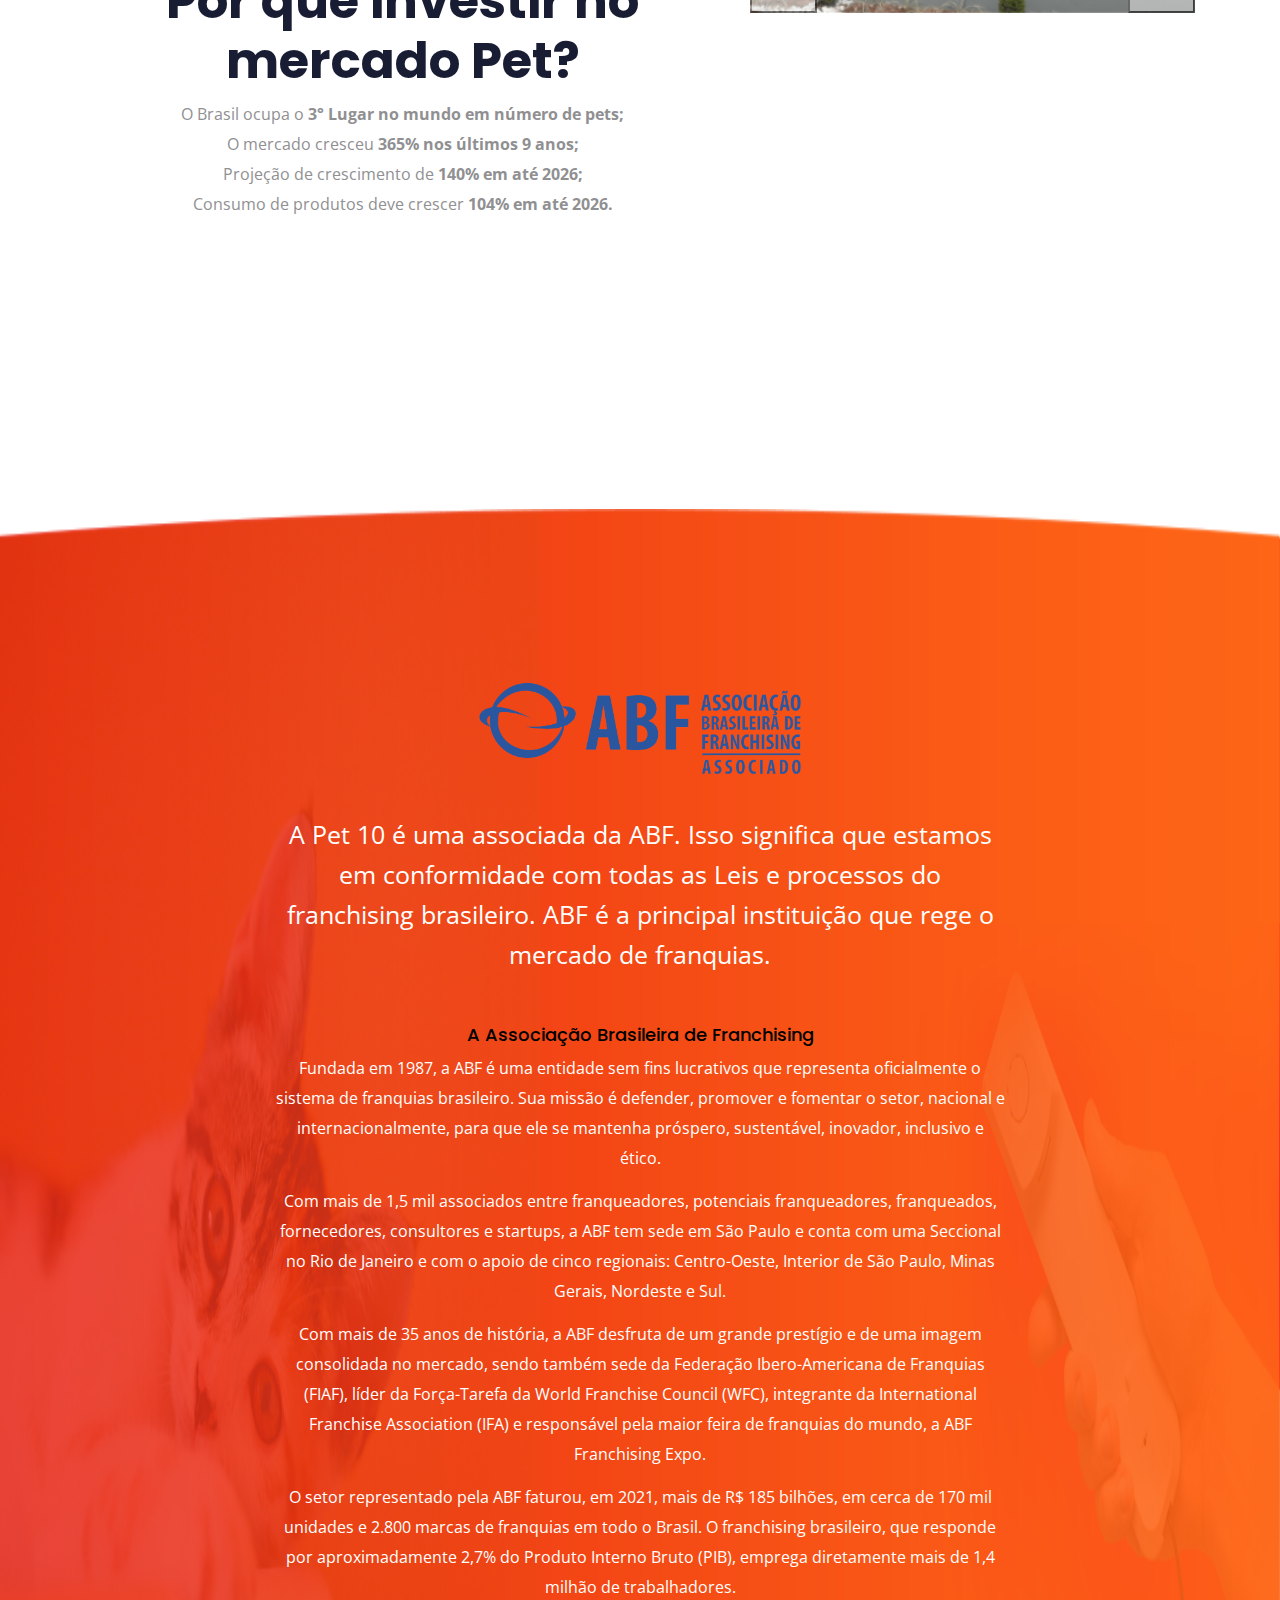
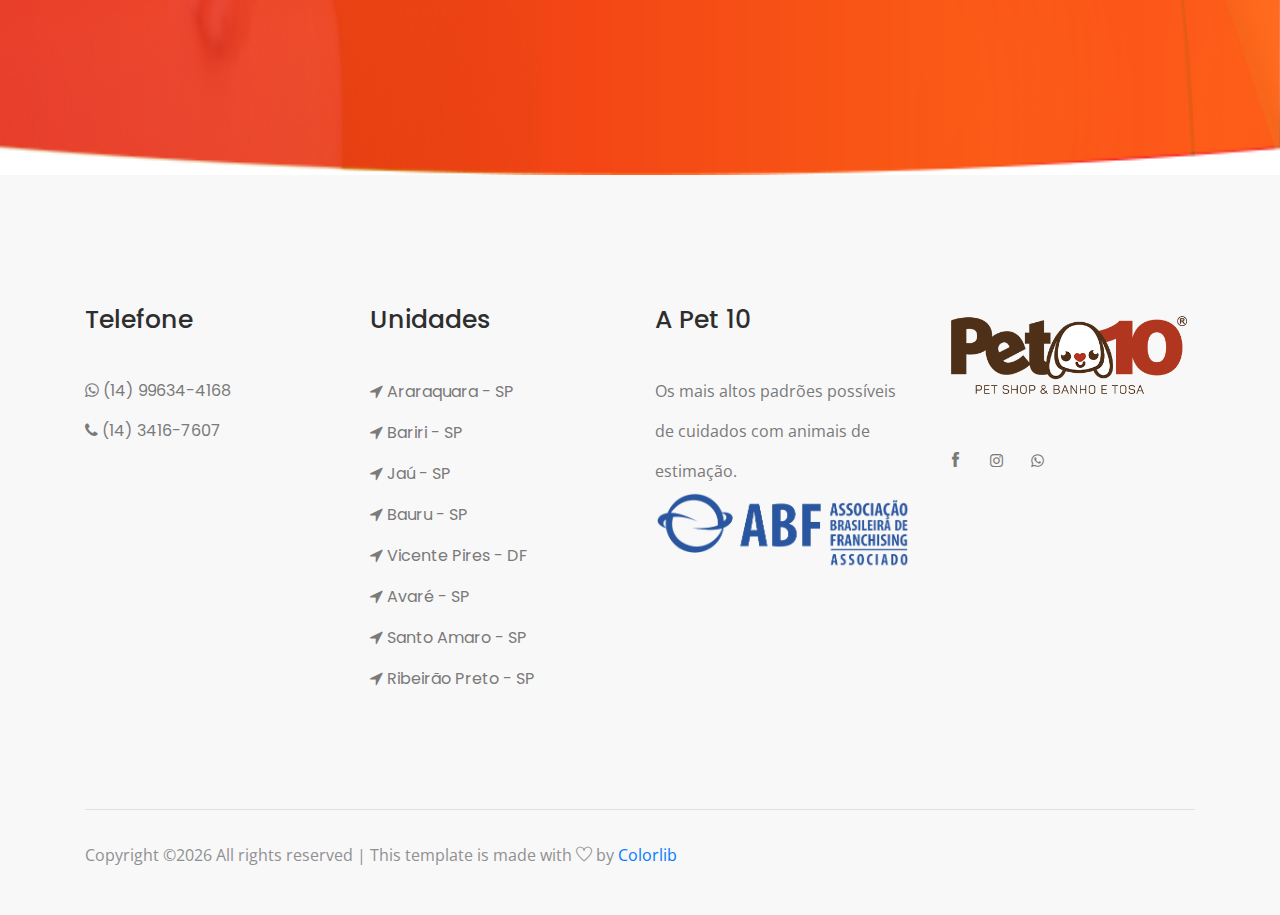
==== commit dbca2043: "arrumando os conflitos com a main" ====
--- a/index.html
+++ b/index.html
@@ -4,7 +4,7 @@
 <head>
     <meta charset="utf-8">
     <meta http-equiv="x-ua-compatible" content="ie=edge">
-    <title>Animal</title>
+    <title> Página Inicial </title>
     <meta name="description" content="">
     <meta name="viewport" content="width=device-width, initial-scale=1">
 
@@ -40,8 +40,8 @@
                         <div class="col-lg-6 col-md-8">
                             <div class="short_contact_list">
                                 <ul>
-                                    <li><a href="#">(14) 3416-7607</a></li>
-                                    <li><a href="#">Seg - Sex: 8h - 19h e Sáb: 8h - 18h</a></li>
+                                    <li><a href=callto:+551434167607">(14) 3416-7607</a></li>
+                                    <li><a href="#"> Seg - Sex: 8h - 19h e Sáb: 8h - 18h </a></li>
                                 </ul>
                             </div>
                         </div>
@@ -56,9 +56,6 @@
                                 <a href="callto:+5514996344168">
                                     <i class="fa fa-whatsapp"></i>
                                 </a>
-                                <a href="#">
-                                    <i class="fa fa-linkedin"></i>
-                                </a>
                             </div>
                         </div>
                     </div>
@@ -70,7 +67,7 @@
                         <div class="col-xl-3 col-lg-3">
                             <div class="logo">
                                 <a href="index.html">
-                                    <img src="img/logo.png" alt="">
+                                    <img class="logo-header" src="img/logo.png" alt="ERRO">
                                 </a>
                             </div>
                         </div>
@@ -78,23 +75,13 @@
                             <div class="main-menu  d-none d-lg-block">
                                 <nav>
                                     <ul id="navigation">
-                                        <li><a  href="index.html">Home</a></li>
-                                        <li><a href="about.html">Sobre</a></li>
-                                        <li><a href="#">Blog <i class="ti-angle-down"></i></a>
-                                            <ul class="submenu">
-                                                <li><a href="blog.html">blog</a></li>
-                                                <li><a href="single-blog.html">Single-blog</a></li>
-                                            </ul>
-                                        </li>
-                                        <li><a href="#">Pages <i class="ti-angle-down"></i></a>
-                                            <ul class="submenu">
-                                                <li><a href="elements.html">Elements</a></li>
-                                                <li><a href="devs.html">Desenvolvedores</a></li>
-                                                
-                                            </ul>
-                                        </li>
-                                        <li><a href="service.html">Serviços</a></li>
-                                        <li><a href="contact.html">Contatos</a></li>
+                                        <li><a  href="index.html"> Página Inicial </a></li>
+                                        <li><a href="about.html"> Sobre </a></li>                                       
+                                        <li><a href="blog.html"> Blog </a></li>
+                                        <li><a href="elements.html"> Devs </a></li>
+                                        <li><a href="service.html"> Serviços </a></li>
+                                        <li><a href="contact.html"> Contato </a></li>
+                                        <li><a href="franquia.html"> Franquias </a></li>
                                     </ul>
                                 </nav>
                             </div>
@@ -107,6 +94,10 @@
             </div>
         </div>
     </header>
+
+    <div class="alert alert-danger" role="alert">
+        Este projeto é uma proposta de reestruturação do site da empresa.
+    </div>
 
     <!-- slider_area_start -->
     <div class="slider_area">
@@ -115,15 +106,13 @@
                 <div class="row">
                     <div class="col-lg-5 col-md-6">
                         <div class="slider_text">
-                            <h3>We Care <br> <span>Your Pets</span></h3>
-                            <p>Lorem ipsum dolor sit amet, consectetur <br> adipiscing elit, sed do eiusmod.</p>
-                            <a href="contact.html" class="boxed-btn4">Contact Us</a>
+                            <h3>Nós cuidamos <br> <span>Do seu PET</span></h3>
                         </div>
                     </div>
                 </div>
             </div>
             <div class="dog_thumb d-none d-lg-block">
-                <img src="img/banner/dog.png" alt="">
+                <img src="img/banner/dog.png" alt="ERRO">
             </div>
         </div>
     </div>
@@ -135,8 +124,10 @@
             <div class="row justify-content-center ">
                 <div class="col-lg-7 col-md-10">
                     <div class="section_title text-center mb-95">
-                        <h3>Services for every dog</h3>
-                        <p>Lorem ipsum dolor sit amet, consectetur adipiscing elit, sed do eiusmod tempor incididunt ut labore et dolore magna.</p>
+                        <h3>Centro de Estética Pet10</h3>
+                        <p>Em todos os banhos fazemos a limpeza dos ouvidos,
+                            o corte de unhas e tosa higiênica.                    
+                            Os produtos utilizados são hipoalergênicos e de alta qualidade.</p>
                     </div>
                 </div>
             </div>
@@ -145,12 +136,12 @@
                     <div class="single_service">
                          <div class="service_thumb service_icon_bg_1 d-flex align-items-center justify-content-center">
                              <div class="service_icon">
-                                 <img src="img/service/service_icon_1.png" alt="">
+                                 <img src="img/img trabalho/taxx.jpg" alt="ERRO" height=190 width=250>
                              </div>
                          </div>
                          <div class="service_content text-center">
-                            <h3>Pet Boarding</h3>
-                            <p>Lorem ipsum dolor sit amet, consectetur adipiscing elit, sed do eiusmod tempor incididunt ut</p>
+                            <h3>Taxi Dog/Cat</h3>
+                            <p>Buscamos e trazemos seu pet em seua casa</p>
                          </div>
                     </div>
                 </div>
@@ -158,12 +149,12 @@
                     <div class="single_service active">
                          <div class="service_thumb service_icon_bg_1 d-flex align-items-center justify-content-center">
                              <div class="service_icon">
-                                 <img src="img/service/service_icon_2.png" alt="">
+                                 <img src="img/img trabalho/cortess.jpg" alt="ERRO" width= 50px>
                              </div>
                          </div>
                          <div class="service_content text-center">
-                            <h3>Healthy Meals</h3>
-                            <p>Lorem ipsum dolor sit amet, consectetur adipiscing elit, sed do eiusmod tempor incididunt ut</p>
+                            <h3>Cortes Especiais</h3>
+                            <p>Fazemos cortes especiais dependendo do estilo que você quer em seu pet</p>
                          </div>
                     </div>
                 </div>
@@ -171,12 +162,12 @@
                     <div class="single_service">
                          <div class="service_thumb service_icon_bg_1 d-flex align-items-center justify-content-center">
                              <div class="service_icon">
-                                 <img src="img/service/service_icon_3.png" alt="">
+                                 <img src="img/img trabalho/spa.jpeg" alt="ERRO" border-radius=50%>
                              </div>
                          </div>
                          <div class="service_content text-center">
-                            <h3>Pet Spa</h3>
-                            <p>Lorem ipsum dolor sit amet, consectetur adipiscing elit, sed do eiusmod tempor incididunt ut</p>
+                            <h3>Spa</h3>
+                            <p>Deixe seu cachorro relaxado em nosso spa para animais</p>
                          </div>
                     </div>
                 </div>
@@ -197,11 +188,8 @@
                 <div class="col-lg-6 offset-lg-1 col-md-6">
                     <div class="pet_info">
                         <div class="section_title">
-                            <h3><span>We care your pet </span> <br>
-                                As you care</h3>
-                            <p>Lorem ipsum dolor sit , consectetur adipiscing elit, sed do <br> iusmod tempor incididunt ut labore et dolore magna aliqua. <br> Quis ipsum suspendisse ultrices gravida. Risus commodo <br>
-                                viverra maecenas accumsan.</p>
-                            <a href="about.html" class="boxed-btn3">About Us</a>
+                            <h3><span>Nossa equipe está pronta para te</span> <br>
+                                apoiar!</h3>
                         </div>
                     </div>
                 </div>
@@ -209,157 +197,95 @@
         </div>
     </div>
     <!-- pet_care_area_end  -->
-
-    <!-- adapt_area_start  -->
-    <div class="adapt_area">
-        <div class="container">
-            <div class="row justify-content-between align-items-center">
-                <div class="col-lg-5">
-                    <div class="adapt_help">
-                        <div class="section_title">
-                            <h3><span>We need your</span>
-                                help Adopt Us</h3>
-                            <p>Lorem ipsum dolor sit , consectetur adipiscing elit, sed do iusmod tempor incididunt ut labore et dolore magna aliqua. Quis ipsum suspendisse ultrices.</p>
-                            <a href="contact.html" class="boxed-btn3">Contact Us</a>
-                        </div>
-                    </div>
-                </div>
-                <div class="col-lg-6">
-                    <div class="adapt_about">
-                        <div class="row align-items-center">
-                            <div class="col-lg-6 col-md-6">
-                                <div class="single_adapt text-center">
-                                    <img src="img/adapt_icon/1.png" alt="">
-                                    <div class="adapt_content">
-                                        <h3 class="counter">452</h3>
-                                        <p>Pets Available</p>
-                                    </div>
-                                </div>
-                            </div>
-                            <div class="col-lg-6 col-md-6">
-                                <div class="single_adapt text-center">
-                                    <img src="img/adapt_icon/3.png" alt="">
-                                    <div class="adapt_content">
-                                        <h3><span class="counter">52</span>+</h3>
-                                        <p>Pets Available</p>
-                                    </div>
-                                </div>
-                                <div class="single_adapt text-center">
-                                    <img src="img/adapt_icon/2.png" alt="">
-                                    <div class="adapt_content">
-                                        <h3><span class="counter">52</span>+</h3>
-                                        <p>Pets Available</p>
-                                    </div>
-                                </div>
-                            </div>
-                        </div>
-                    </div>
-                </div>
-            </div>
-        </div>
-    </div>
-    <!-- adapt_area_end  -->
-
-    <!-- testmonial_area_start  -->
-    <div class="testmonial_area">
-        <div class="container">
-            <div class="row justify-content-center">
-                <div class="col-lg-10">
-                    <div class="textmonial_active owl-carousel">
-                        <div class="testmonial_wrap">
-                            <div class="single_testmonial d-flex align-items-center">
-                                <div class="test_thumb">
-                                    <img src="img/testmonial/1.png" alt="">
-                                </div>
-                                <div class="test_content">
-                                    <h4>Jhon Walker</h4>
-                                    <span>Head of web design</span>
-                                    <p>Lorem ipsum dolor sit amet, consectetur adipisicing elit, sed do eiusmod tempor incididunt ut labore et dolore magna aliqua. Ut enim ad minim veniam, quis nostrud exerci.</p>
-                                </div>
-                            </div>
-                        </div>
-                        <div class="testmonial_wrap">
-                            <div class="single_testmonial d-flex align-items-center">
-                                <div class="test_thumb">
-                                    <img src="img/testmonial/1.png" alt="">
-                                </div>
-                                <div class="test_content">
-                                    <h4>Jhon Walker</h4>
-                                    <span>Head of web design</span>
-                                    <p>Lorem ipsum dolor sit amet, consectetur adipisicing elit, sed do eiusmod tempor incididunt ut labore et dolore magna aliqua. Ut enim ad minim veniam, quis nostrud exerci.</p>
-                                </div>
-                            </div>
-                        </div>
-                        <div class="testmonial_wrap">
-                            <div class="single_testmonial d-flex align-items-center">
-                                <div class="test_thumb">
-                                    <img src="img/testmonial/1.png" alt="">
-                                </div>
-                                <div class="test_content">
-                                    <h4>Jhon Walker</h4>
-                                    <span>Head of web design</span>
-                                    <p>Lorem ipsum dolor sit amet, consectetur adipisicing elit, sed do eiusmod tempor incididunt ut labore et dolore magna aliqua. Ut enim ad minim veniam, quis nostrud exerci.</p>
-                                </div>
-                            </div>
-                        </div>
-                    </div>
-                </div>
-            </div>
-
-        </div>
-    </div>
-    <!-- testmonial_area_end  -->
 
     <!-- team_area_start  -->
     <div class="team_area">
         <div class="container">
-            <div class="row justify-content-center ">
-                <div class="col-lg-6 col-md-10">
+            <div class="row">
+                <div class="col-lg-7 col-md-5">
                     <div class="section_title text-center mb-95">
-                        <h3>Our Team</h3>
-                        <p>Lorem ipsum dolor sit amet, consectetur adipiscing elit, sed do eiusmod tempor incididunt ut labore et dolore magna.</p>
-                    </div>
-                </div>
-            </div>
-            <div class="row justify-content-center">
-                <div class="col-lg-4 col-md-6">
-                    <div class="single_team">
-                        <div class="thumb">
-                            <img src="img/team/1.png" alt="">
-                        </div>
-                        <div class="member_name text-center">
-                            <div class="mamber_inner">
-                                <h4>Rala Emaia</h4>
-                                <p>Senior Director</p>
-                            </div>
-                        </div>
-                    </div>
-                </div>
-                <div class="col-lg-4 col-md-6">
-                    <div class="single_team">
-                        <div class="thumb">
-                            <img src="img/team/2.png" alt="">
-                        </div>
-                        <div class="member_name text-center">
-                            <div class="mamber_inner">
-                                <h4>jhon Smith</h4>
-                                <p>Senior Director</p>
-                            </div>
-                        </div>
-                    </div>
-                </div>
-                <div class="col-lg-4 col-md-6">
-                    <div class="single_team">
-                        <div class="thumb">
-                            <img src="img/team/3.png" alt="">
-                        </div>
-                        <div class="member_name text-center">
-                            <div class="mamber_inner">
-                                <h4>Rala Emaia</h4>
-                                <p>Senior Director</p>
-                            </div>
-                        </div>
-                    </div>
+                        <h3>Conheça sua nova franquia! Conheça a Pet 10!</h3>
+                        <p>A Pet 10 é uma rede de franquias no segmento pet shop fashion e oferece o melhor nos mais variados serviços, como: 
+                            banho e tosa, hotelaria, daycare, spa, clinica veterinária e muito mais!
+                        </p>
+                        <p>A franquia Pet 10 é um ótimo investimento para quem prioriza segurança e confiabilidade. Atuante em um mercado de 
+                            alto crescimento, você conta com total suporte e acompanhamento para deslanchar.
+                        </p>
+                        <ul>
+                            <li class="litxt"><strong>Investimento Total</strong> a partir de R$ 135 mil;</li>
+                            <li class="litxt"><strong>Payback</strong> de 10 a 18 meses;</li>
+                            <li class="litxt"><strong>Rentabilidade Variável</strong> de 20% a 40%;</li>
+                            <li class="litxt"><strong>Royalties</strong> de 5%;</li>
+                        </ul>
+                        <h3>Por que investir no mercado Pet?</h3>
+                        <ul>
+                            <li class="litxt">O Brasil ocupa o <strong>3° Lugar no mundo em número de pets;</strong></li>
+                            <li class="litxt">O mercado cresceu <strong>365% nos últimos 9 anos;</strong></li>
+                            <li class="litxt">Projeção de crescimento de<strong> 140% em até 2026;</strong></li>
+                            <li class="litxt">Consumo de produtos deve crescer <strong>104% em até 2026.</strong></li>
+                        </ul>
+                    </div>
+                </div>
+                <div class="col-lg-5 col-md-5">
+                    <div id="carouselExampleIndicators" class="carousel slide" data-ride="carousel">
+                        <ol class="carousel-indicators">
+                          <li data-target="#carouselExampleIndicators" data-slide-to="0" class="active"></li>
+                          <li data-target="#carouselExampleIndicators" data-slide-to="1"></li>
+                          <li data-target="#carouselExampleIndicators" data-slide-to="2"></li>
+                        </ol>
+                        <div class="carousel-inner">
+                          <div class="carousel-item active">
+                            <img src="img/img1.png" class="d-block w-100" alt="ERRO">
+                          </div>
+                          <div class="carousel-item">
+                            <img src="img/img2.png" class="d-block w-100" alt="ERRO">
+                          </div>
+                          <div class="carousel-item">
+                            <img src="img/img3.png" class="d-block w-100" alt="ERRO">
+                          </div>
+                          <div class="carousel-item">
+                            <img src="img/img4.png" class="d-block w-100" alt="ERRO">
+                          </div>
+                          <div class="carousel-item">
+                            <img src="img/img5.png" class="d-block w-100" alt="ERRO">
+                          </div>
+                          <div class="carousel-item">
+                            <img src="img/img6.png" class="d-block w-100" alt="ERRO">
+                          </div>
+                          <div class="carousel-item">
+                            <img src="img/img7.png" class="d-block w-100" alt="ERRO">
+                          </div>
+                          <div class="carousel-item">
+                            <img src="img/img8.png" class="d-block w-100" alt="ERRO">
+                          </div>
+                          <div class="carousel-item">
+                            <img src="img/img9.png" class="d-block w-100" alt="ERRO">
+                          </div>
+                          <div class="carousel-item">
+                            <img src="img/img10.png" class="d-block w-100" alt="ERRO">
+                          </div>
+                          <div class="carousel-item">
+                            <img src="img/img11.png" class="d-block w-100" alt="ERRO">
+                          </div>
+                          <div class="carousel-item">
+                            <img src="img/img12.png" class="d-block w-100" alt="ERRO">
+                          </div>
+                          <div class="carousel-item">
+                            <img src="img/img13.png" class="d-block w-100" alt="ERRO">
+                          </div>
+                          <div class="carousel-item">
+                            <img src="img/img14.png" class="d-block w-100" alt="ERRO">
+                          </div>
+                        </div>
+                        <button class="carousel-control-prev" type="button" data-target="#carouselExampleIndicators" data-slide="prev">
+                          <span class="carousel-control-prev-icon" aria-hidden="true"></span>
+                          <span class="sr-only">Anterior</span>
+                        </button>
+                        <button class="carousel-control-next" type="button" data-target="#carouselExampleIndicators" data-slide="next">
+                          <span class="carousel-control-next-icon" aria-hidden="true"></span>
+                          <span class="sr-only">Próximo</span>
+                        </button>
+                      </div>
                 </div>
             </div>
         </div>
@@ -372,12 +298,26 @@
                 <div class="col-lg-8">
                     <div class="contact_text text-center">
                         <div class="section_title text-center">
-                            <h3>Why go with Anipat?</h3>
-                            <p>Because we know that even the best technology is only as good as the people behind it. 24/7 tech support.</p>
-                        </div>
-                        <div class="contact_btn d-flex align-items-center justify-content-center">
-                            <a href="contact.html" class="boxed-btn4">Contact Us</a>
-                            <p>Or  <a href="#"> +880 4664 216</a></p>
+                            <img class="abfimg" src="img/abf.png" alt="ERRO" height="100">
+                            <p>A Pet 10 é uma associada da ABF.
+                                Isso significa que estamos em conformidade com todas as Leis e processos do franchising brasileiro.
+                                ABF é a principal instituição que rege o mercado de franquias.</p>
+                        </div>
+                        <div>
+                            <h4 class="h4t">A Associação Brasileira de Franchising</h4>
+                            <p class="pwhite">Fundada em 1987, a ABF é uma entidade sem fins lucrativos que representa oficialmente o sistema de 
+                                franquias brasileiro. Sua missão é defender, promover e fomentar o setor, nacional e 
+                                internacionalmente, para que ele se mantenha próspero, sustentável, inovador, inclusivo e ético.</p>
+                            <p class="pwhite">Com mais de 1,5 mil associados entre franqueadores, potenciais franqueadores, franqueados, fornecedores, 
+                                consultores e startups, a ABF tem sede em São Paulo e conta com uma Seccional no Rio de Janeiro e com o 
+                                apoio de cinco regionais: Centro-Oeste, Interior de São Paulo, Minas Gerais, Nordeste e Sul.</p>
+                            <p class="pwhite">Com mais de 35 anos de história, a ABF desfruta de um grande prestígio e de uma imagem consolidada no 
+                                mercado, sendo também sede da Federação Ibero-Americana de Franquias (FIAF), líder da Força-Tarefa da 
+                                World Franchise Council (WFC), integrante da International Franchise Association (IFA) e responsável 
+                                pela maior feira de franquias do mundo, a ABF Franchising Expo.</p>
+                            <p class="pwhite">O setor representado pela ABF faturou, em 2021, mais de R$ 185 bilhões, em cerca de 170 mil unidades e 
+                                2.800 marcas de franquias em todo o Brasil. O franchising brasileiro, que responde por aproximadamente 
+                                2,7% do Produto Interno Bruto (PIB), emprega diretamente mais de 1,4 milhão de trabalhadores.</p>
                         </div>
                     </div>
                 </div>
@@ -393,40 +333,59 @@
                     <div class="col-xl-3 col-md-6 col-lg-3">
                         <div class="footer_widget">
                             <h3 class="footer_title">
-                                Contact Us
+                                Telefone
                             </h3>
                             <ul class="address_line">
-                                <li>+555 0000 565</li>
-                                <li><a href="#">Demomail@gmail.Com</a></li>
-                                <li>700, Green Lane, New York, USA</li>
+                                <li><i class="fa fa-whatsapp" aria-hidden="true"></i>
+                                    (14) 99634-4168
+                                </li>
+                                <li><i class="fa fa-phone" aria-hidden="true"></i>
+                                    (14) 3416-7607    
+                                </li>
                             </ul>
                         </div>
                     </div>
                     <div class="col-xl-3  col-md-6 col-lg-3">
                         <div class="footer_widget">
                             <h3 class="footer_title">
-                                Our Servces
+                                Unidades
                             </h3>
                             <ul class="links">
-                                <li><a href="#">Pet Insurance</a></li>
-                                <li><a href="#">Pet surgeries </a></li>
-                                <li><a href="#">Pet Adoption</a></li>
-                                <li><a href="#">Dog Insurance</a></li>
-                                <li><a href="#">Dog Insurance</a></li>
+                                <li><i class="fa fa-location-arrow" aria-hidden="true"></i>
+                                    <a href="https://www.facebook.com/profile.php?id=100070718512618"> Araraquara - SP</a>
+                                </li>
+                                <li><i class="fa fa-location-arrow" aria-hidden="true"></i>
+                                    <a href="https://www.facebook.com/pet10byfernandalima?_rdc=1&_rdr"> Bariri - SP </a>
+                                </li>
+                                <li><i class="fa fa-location-arrow" aria-hidden="true"></i>
+                                    <a href="https://www.facebook.com/pet10brasil"> Jaú - SP</a>
+                                </li>
+                                <li><i class="fa fa-location-arrow" aria-hidden="true"></i>
+                                    <a href="https://www.facebook.com/profile.php?id=100095748361416"> Bauru - SP</a>
+                                </li>
+                                <li><i class="fa fa-location-arrow" aria-hidden="true"></i>
+                                    <a href="https://www.facebook.com/profile.php?id=61550361299058"> Vicente Pires - DF</a>
+                                </li>
+                                <li><i class="fa fa-location-arrow" aria-hidden="true"></i>
+                                    <a href="https://www.facebook.com/Pet10byTrintiDog"> Avaré - SP</a>
+                                </li>
+                                <li><i class="fa fa-location-arrow" aria-hidden="true"></i>
+                                    <a href="https://www.facebook.com/Pet10ByBessa"> Santo Amaro - SP</a>
+                                </li>
+                                <li><i class="fa fa-location-arrow" aria-hidden="true"></i>
+                                    <a href="#"> Ribeirão Preto - SP</a>
+                                </li>
                             </ul>
                         </div>
                     </div>
                     <div class="col-xl-3  col-md-6 col-lg-3">
                         <div class="footer_widget">
                             <h3 class="footer_title">
-                                Quick Link
+                                A Pet 10
                             </h3>
-                            <ul class="links">
-                                <li><a href="#">About Us</a></li>
-                                <li><a href="#">Privacy Policy</a></li>
-                                <li><a href="#">Terms of Service</a></li>
-                                <li><a href="#">Login info</a></li>
-                                <li><a href="#">Knowledge Base</a></li>
+                            <ul>
+                                <li>Os mais altos padrões possíveis de cuidados com animais de estimação.</li>
+                                <img class="imgabf" src="img/abf.png" alt="ERRO">
                             </ul>
                         </div>
                     </div>
@@ -434,32 +393,24 @@
                         <div class="footer_widget">
                             <div class="footer_logo">
                                 <a href="#">
-                                    <img src="img/logo.png" alt="">
+                                    <img src="img/logo.png" alt="ERRO" height="100">
                                 </a>
                             </div>
-                            <p class="address_text">239 E 5th St, New York 
-                                NY 10003, USA
-                            </p>
                             <div class="socail_links">
                                 <ul>
                                     <li>
-                                        <a href="#">
+                                        <a href="https://www.facebook.com/pet10brasil">
                                             <i class="ti-facebook"></i>
                                         </a>
                                     </li>
                                     <li>
-                                        <a href="#">
-                                            <i class="ti-pinterest"></i>
+                                        <a href="https://www.instagram.com/pet10brasil/">
+                                            <i class="fa fa-instagram"></i>
                                         </a>
                                     </li>
                                     <li>
-                                        <a href="#">
-                                            <i class="fa fa-google-plus"></i>
-                                        </a>
-                                    </li>
-                                    <li>
-                                        <a href="#">
-                                            <i class="fa fa-linkedin"></i>
+                                        <a href="callto:+5514996344168">
+                                            <i class="fa fa-whatsapp"></i>
                                         </a>
                                     </li>
                                 </ul>
